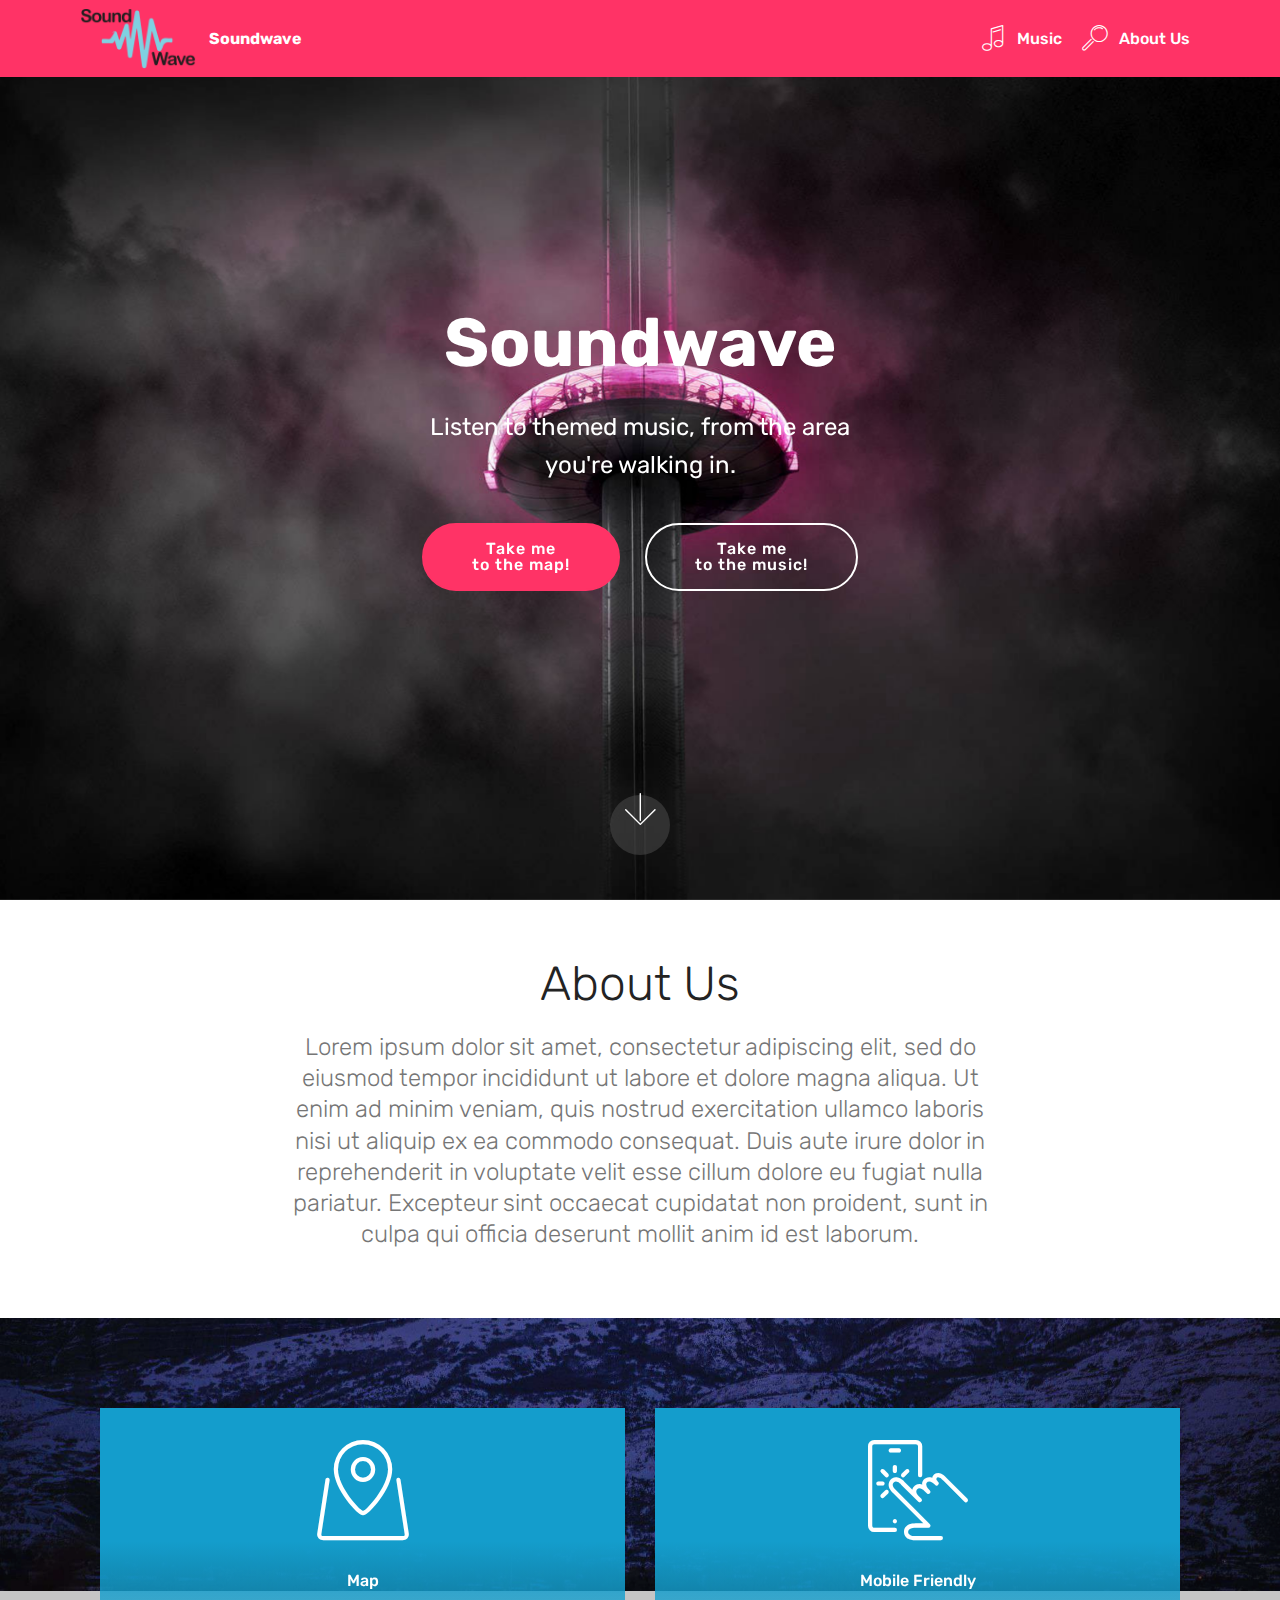
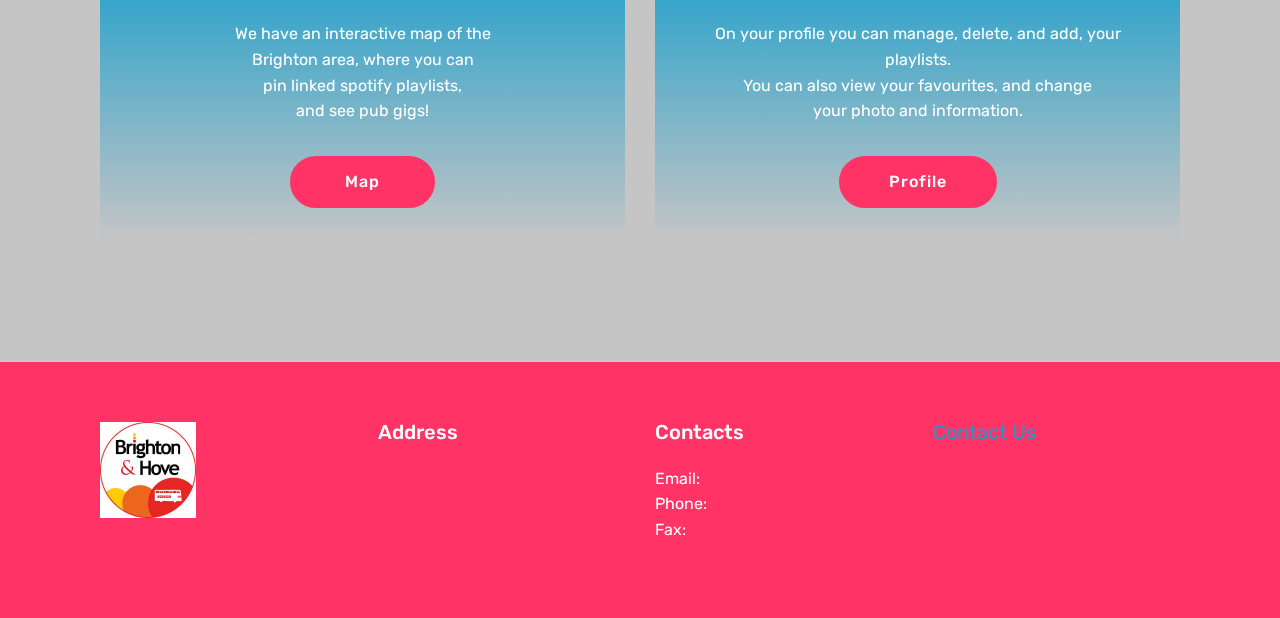
==== index.html @ 2fe1b3f7 "Add files via upload" ====
<!DOCTYPE html>
<html >
<head>
  <!-- Site made with Mobirise Website Builder v4.7.7, https://mobirise.com -->
  <meta charset="UTF-8">
  <meta http-equiv="X-UA-Compatible" content="IE=edge">
  <meta name="generator" content="Mobirise v4.7.7, mobirise.com">
  <meta name="viewport" content="width=device-width, initial-scale=1, minimum-scale=1">
  <link rel="shortcut icon" href="assets/images/soundwave-122x64.png" type="image/x-icon">
  <meta name="description" content="">
  <title>Home</title>
  <link rel="stylesheet" href="assets/web/assets/mobirise-icons/mobirise-icons.css">
  <link rel="stylesheet" href="assets/tether/tether.min.css">
  <link rel="stylesheet" href="assets/bootstrap/css/bootstrap.min.css">
  <link rel="stylesheet" href="assets/bootstrap/css/bootstrap-grid.min.css">
  <link rel="stylesheet" href="assets/bootstrap/css/bootstrap-reboot.min.css">
  <link rel="stylesheet" href="assets/socicon/css/styles.css">
  <link rel="stylesheet" href="assets/dropdown/css/style.css">
  <link rel="stylesheet" href="assets/theme/css/style.css">
  <link rel="stylesheet" href="assets/mobirise/css/mbr-additional.css" type="text/css">
  
  
  
</head>
<body>
  <section class="menu cid-qTkzRZLJNu" once="menu" id="menu1-0">

    

    <nav class="navbar navbar-expand beta-menu navbar-dropdown align-items-center navbar-fixed-top navbar-toggleable-sm">
        <button class="navbar-toggler navbar-toggler-right" type="button" data-toggle="collapse" data-target="#navbarSupportedContent" aria-controls="navbarSupportedContent" aria-expanded="false" aria-label="Toggle navigation">
            <div class="hamburger">
                <span></span>
                <span></span>
                <span></span>
                <span></span>
            </div>
        </button>
        <div class="menu-logo">
            <div class="navbar-brand">
                <span class="navbar-logo">
                    <a href="https://mobirise.com">
                         <img src="assets/images/soundwave-122x64.png" alt="Mobirise" title="" style="height: 3.8rem;">
                    </a>
                </span>
                <span class="navbar-caption-wrap"><a class="navbar-caption text-white display-4" href="index.html">
                        Soundwave<br></a></span>
            </div>
        </div>
        <div class="collapse navbar-collapse" id="navbarSupportedContent">
            <ul class="navbar-nav nav-dropdown nav-right" data-app-modern-menu="true"><li class="nav-item">
                    <a class="nav-link link text-white display-4" href="page2.html"><span class="mbri-music mbr-iconfont mbr-iconfont-btn"></span>
                        Music</a>
                </li>
                <li class="nav-item">
                    <a class="nav-link link text-white display-4" href="index.html#content4-4">
                        <span class="mbri-search mbr-iconfont mbr-iconfont-btn"></span>
                        About Us
                    </a>
                </li></ul>
            
        </div>
    </nav>
</section>

<section class="engine"><a href="https://mobirise.me/a">Mobirise review</a></section><section class="cid-qTkA127IK8 mbr-fullscreen mbr-parallax-background" id="header2-1">

    

    

    <div class="container align-center">
        <div class="row justify-content-md-center">
            <div class="mbr-white col-md-10">
                <h1 class="mbr-section-title mbr-bold pb-3 mbr-fonts-style display-1">
                    Soundwave</h1>
                
                <p class="mbr-text pb-3 mbr-fonts-style display-5">Listen to themed music, from the area<br>you're walking in.</p>
                <div class="mbr-section-btn"><a class="btn btn-md btn-secondary display-4" href="page5.html">Take me<br>to the map!<br></a>
                    <a class="btn btn-md btn-white-outline display-4" href="page2.html">Take me<br>to the music!<br></a></div>
            </div>
        </div>
    </div>
    <div class="mbr-arrow hidden-sm-down" aria-hidden="true">
        <a href="#next">
            <i class="mbri-down mbr-iconfont"></i>
        </a>
    </div>
</section>

<section class="mbr-section content4 cid-qVHD1X11Wt" id="content4-4">

    

    <div class="container">
        <div class="media-container-row">
            <div class="title col-12 col-md-8">
                <h2 class="align-center pb-3 mbr-fonts-style display-2">
                    About Us</h2>
                <h3 class="mbr-section-subtitle align-center mbr-light mbr-fonts-style display-5">Lorem ipsum dolor sit amet, consectetur adipiscing elit, sed do eiusmod tempor incididunt ut labore et dolore magna aliqua. Ut enim ad minim veniam, quis nostrud exercitation ullamco laboris nisi ut aliquip ex ea commodo consequat. Duis aute irure dolor in reprehenderit in voluptate velit esse cillum dolore eu fugiat nulla pariatur. Excepteur sint occaecat cupidatat non proident, sunt in culpa qui officia deserunt mollit anim id est laborum.</h3>
                
            </div>
        </div>
    </div>
</section>

<section class="features8 cid-qVHCYCs6HM mbr-parallax-background" id="features8-3">

    

    <div class="mbr-overlay" style="opacity: 0.2; background-color: rgb(35, 35, 35);">
    </div>

    <div class="container">
        <div class="media-container-row">

            <div class="card  col-12 col-md-6">
                <div class="card-img">
                    <span class="mbr-iconfont mbri-map-pin"></span>
                </div>
                <div class="card-box align-center">
                    <h4 class="card-title mbr-fonts-style display-7">
                        Map</h4>
                    <p class="mbr-text mbr-fonts-style display-7">We have an interactive map of the
<br>Brighton area, where you can
<br>pin linked spotify playlists,
<br>and see pub gigs!</p>
                    <div class="mbr-section-btn text-center"><a href="page5.html" class="btn btn-secondary display-4">&nbsp;Map&nbsp;</a></div>
                </div>
            </div>

            <div class="card  col-12 col-md-6">
                <div class="card-img">
                    <span class="mbri-touch mbr-iconfont"></span>
                </div>
                <div class="card-box align-center">
                    <h4 class="card-title mbr-fonts-style display-7">
                        Mobile Friendly
                    </h4>
                    <p class="mbr-text mbr-fonts-style display-7">On your profile you can manage, delete, and add, your playlists. 
<br>You can also view your favourites, and change<br>your photo and information.</p>
                    <div class="mbr-section-btn text-center"><a href="page1.html" class="btn btn-secondary display-4">
                            Profile</a></div>
                </div>
            </div>

            

            
        </div>
    </div>
</section>

<section class="cid-qTkAaeaxX5" id="footer1-2">

    

    

    <div class="container">
        <div class="media-container-row content text-white">
            <div class="col-12 col-md-3">
                <div class="media-wrap">
                    <a href="https://mobirise.com/">
                        <img src="assets/images/brighton-hella-gay-192x192.jpg" alt="Mobirise" title="">
                    </a>
                </div>
            </div>
            <div class="col-12 col-md-3 mbr-fonts-style display-7">
                <h5 class="pb-3">
                    Address
                </h5>
                <p class="mbr-text"></p>
            </div>
            <div class="col-12 col-md-3 mbr-fonts-style display-7">
                <h5 class="pb-3">
                    Contacts
                </h5>
                <p class="mbr-text">
                    Email:&nbsp;<br>Phone:&nbsp;<br>Fax:&nbsp;</p>
            </div>
            <div class="col-12 col-md-3 mbr-fonts-style display-7">
                <h5 class="pb-3"><a href="page4.html">Contact Us</a></h5>
                <p class="mbr-text"></p>
            </div>
        </div>
        
    </div>
</section>


  <script src="assets/web/assets/jquery/jquery.min.js"></script>
  <script src="assets/popper/popper.min.js"></script>
  <script src="assets/tether/tether.min.js"></script>
  <script src="assets/bootstrap/js/bootstrap.min.js"></script>
  <script src="assets/dropdown/js/script.min.js"></script>
  <script src="assets/touchswipe/jquery.touch-swipe.min.js"></script>
  <script src="assets/parallax/jarallax.min.js"></script>
  <script src="assets/smoothscroll/smooth-scroll.js"></script>
  <script src="assets/theme/js/script.js"></script>
  
  
</body>
</html>
---- assets/web/assets/mobirise-icons/mobirise-icons.css ----
@font-face {
  font-family: 'MobiriseIcons';
  src:  url('mobirise-icons.eot?spat4u');
  src:  url('mobirise-icons.eot?spat4u#iefix') format('embedded-opentype'),
    url('mobirise-icons.ttf?spat4u') format('truetype'),
    url('mobirise-icons.woff?spat4u') format('woff'),
    url('mobirise-icons.svg?spat4u#MobiriseIcons') format('svg');
  font-weight: normal;
  font-style: normal;
}

[class^="mbri-"], [class*=" mbri-"] {
  /* use !important to prevent issues with browser extensions that change fonts */
  font-family: MobiriseIcons !important;
  speak: none;
  font-style: normal;
  font-weight: normal;
  font-variant: normal;
  text-transform: none;
  line-height: 1;

  /* Better Font Rendering =========== */
  -webkit-font-smoothing: antialiased;
  -moz-osx-font-smoothing: grayscale;
}

.mbri-add-submenu:before {
  content: "\e900";
}
.mbri-alert:before {
  content: "\e901";
}
.mbri-align-center:before {
  content: "\e902";
}
.mbri-align-justify:before {
  content: "\e903";
}
.mbri-align-left:before {
  content: "\e904";
}
.mbri-align-right:before {
  content: "\e905";
}
.mbri-android:before {
  content: "\e906";
}
.mbri-apple:before {
  content: "\e907";
}
.mbri-arrow-down:before {
  content: "\e908";
}
.mbri-arrow-next:before {
  content: "\e909";
}
.mbri-arrow-prev:before {
  content: "\e90a";
}
.mbri-arrow-up:before {
  content: "\e90b";
}
.mbri-bold:before {
  content: "\e90c";
}
.mbri-bookmark:before {
  content: "\e90d";
}
.mbri-bootstrap:before {
  content: "\e90e";
}
.mbri-briefcase:before {
  content: "\e90f";
}
.mbri-browse:before {
  content: "\e910";
}
.mbri-bulleted-list:before {
  content: "\e911";
}
.mbri-calendar:before {
  content: "\e912";
}
.mbri-camera:before {
  content: "\e913";
}
.mbri-cart-add:before {
  content: "\e914";
}
.mbri-cart-full:before {
  content: "\e915";
}
.mbri-cash:before {
  content: "\e916";
}
.mbri-change-style:before {
  content: "\e917";
}
.mbri-chat:before {
  content: "\e918";
}
.mbri-clock:before {
  content: "\e919";
}
.mbri-close:before {
  content: "\e91a";
}
.mbri-cloud:before {
  content: "\e91b";
}
.mbri-code:before {
  content: "\e91c";
}
.mbri-contact-form:before {
  content: "\e91d";
}
.mbri-credit-card:before {
  content: "\e91e";
}
.mbri-cursor-click:before {
  content: "\e91f";
}
.mbri-cust-feedback:before {
  content: "\e920";
}
.mbri-database:before {
  content: "\e921";
}
.mbri-delivery:before {
  content: "\e922";
}
.mbri-desktop:before {
  content: "\e923";
}
.mbri-devices:before {
  content: "\e924";
}
.mbri-down:before {
  content: "\e925";
}
.mbri-download:before {
  content: "\e989";
}
.mbri-drag-n-drop:before {
  content: "\e927";
}
.mbri-drag-n-drop2:before {
  content: "\e928";
}
.mbri-edit:before {
  content: "\e929";
}
.mbri-edit2:before {
  content: "\e92a";
}
.mbri-error:before {
  content: "\e92b";
}
.mbri-extension:before {
  content: "\e92c";
}
.mbri-features:before {
  content: "\e92d";
}
.mbri-file:before {
  content: "\e92e";
}
.mbri-flag:before {
  content: "\e92f";
}
.mbri-folder:before {
  content: "\e930";
}
.mbri-gift:before {
  content: "\e931";
}
.mbri-github:before {
  content: "\e932";
}
.mbri-globe:before {
  content: "\e933";
}
.mbri-globe-2:before {
  content: "\e934";
}
.mbri-growing-chart:before {
  content: "\e935";
}
.mbri-hearth:before {
  content: "\e936";
}
.mbri-help:before {
  content: "\e937";
}
.mbri-home:before {
  content: "\e938";
}
.mbri-hot-cup:before {
  content: "\e939";
}
.mbri-idea:before {
  content: "\e93a";
}
.mbri-image-gallery:before {
  content: "\e93b";
}
.mbri-image-slider:before {
  content: "\e93c";
}
.mbri-info:before {
  content: "\e93d";
}
.mbri-italic:before {
  content: "\e93e";
}
.mbri-key:before {
  content: "\e93f";
}
.mbri-laptop:before {
  content: "\e940";
}
.mbri-layers:before {
  content: "\e941";
}
.mbri-left-right:before {
  content: "\e942";
}
.mbri-left:before {
  content: "\e943";
}
.mbri-letter:before {
  content: "\e944";
}
.mbri-like:before {
  content: "\e945";
}
.mbri-link:before {
  content: "\e946";
}
.mbri-lock:before {
  content: "\e947";
}
.mbri-login:before {
  content: "\e948";
}
.mbri-logout:before {
  content: "\e949";
}
.mbri-magic-stick:before {
  content: "\e94a";
}
.mbri-map-pin:before {
  content: "\e94b";
}
.mbri-menu:before {
  content: "\e94c";
}
.mbri-mobile:before {
  content: "\e94d";
}
.mbri-mobile2:before {
  content: "\e94e";
}
.mbri-mobirise:before {
  content: "\e94f";
}
.mbri-more-horizontal:before {
  content: "\e950";
}
.mbri-more-vertical:before {
  content: "\e951";
}
.mbri-music:before {
  content: "\e952";
}
.mbri-new-file:before {
  content: "\e953";
}
.mbri-numbered-list:before {
  content: "\e954";
}
.mbri-opened-folder:before {
  content: "\e955";
}
.mbri-pages:before {
  content: "\e956";
}
.mbri-paper-plane:before {
  content: "\e957";
}
.mbri-paperclip:before {
  content: "\e958";
}
.mbri-photo:before {
  content: "\e959";
}
.mbri-photos:before {
  content: "\e95a";
}
.mbri-pin:before {
  content: "\e95b";
}
.mbri-play:before {
  content: "\e95c";
}
.mbri-plus:before {
  content: "\e95d";
}
.mbri-preview:before {
  content: "\e95e";
}
.mbri-print:before {
  content: "\e95f";
}
.mbri-protect:before {
  content: "\e960";
}
.mbri-question:before {
  content: "\e961";
}
.mbri-quote-left:before {
  content: "\e962";
}
.mbri-quote-right:before {
  content: "\e963";
}
.mbri-refresh:before {
  content: "\e964";
}
.mbri-responsive:before {
  content: "\e965";
}
.mbri-right:before {
  content: "\e966";
}
.mbri-rocket:before {
  content: "\e967";
}
.mbri-sad-face:before {
  content: "\e968";
}
.mbri-sale:before {
  content: "\e969";
}
.mbri-save:before {
  content: "\e96a";
}
.mbri-search:before {
  content: "\e96b";
}
.mbri-setting:before {
  content: "\e96c";
}
.mbri-setting2:before {
  content: "\e96d";
}
.mbri-setting3:before {
  content: "\e96e";
}
.mbri-share:before {
  content: "\e96f";
}
.mbri-shopping-bag:before {
  content: "\e970";
}
.mbri-shopping-basket:before {
  content: "\e971";
}
.mbri-shopping-cart:before {
  content: "\e972";
}
.mbri-sites:before {
  content: "\e973";
}
.mbri-smile-face:before {
  content: "\e974";
}
.mbri-speed:before {
  content: "\e975";
}
.mbri-star:before {
  content: "\e976";
}
.mbri-success:before {
  content: "\e977";
}
.mbri-sun:before {
  content: "\e978";
}
.mbri-sun2:before {
  content: "\e979";
}
.mbri-tablet:before {
  content: "\e97a";
}
.mbri-tablet-vertical:before {
  content: "\e97b";
}
.mbri-target:before {
  content: "\e97c";
}
.mbri-timer:before {
  content: "\e97d";
}
.mbri-to-ftp:before {
  content: "\e97e";
}
.mbri-to-local-drive:before {
  content: "\e97f";
}
.mbri-touch-swipe:before {
  content: "\e980";
}
.mbri-touch:before {
  content: "\e981";
}
.mbri-trash:before {
  content: "\e982";
}
.mbri-underline:before {
  content: "\e983";
}
.mbri-unlink:before {
  content: "\e984";
}
.mbri-unlock:before {
  content: "\e985";
}
.mbri-up-down:before {
  content: "\e986";
}
.mbri-up:before {
  content: "\e987";
}
.mbri-update:before {
  content: "\e988";
}
.mbri-upload:before {
 content: "\e926"; 
}
.mbri-user:before {
  content: "\e98a";
}
.mbri-user2:before {
  content: "\e98b";
}
.mbri-users:before {
  content: "\e98c";
}
.mbri-video:before {
  content: "\e98d";
}
.mbri-video-play:before {
  content: "\e98e";
}
.mbri-watch:before {
  content: "\e98f";
}
.mbri-website-theme:before {
  content: "\e990";
}
.mbri-wifi:before {
  content: "\e991";
}
.mbri-windows:before {
  content: "\e992";
}
.mbri-zoom-out:before {
  content: "\e993";
}
.mbri-redo:before {
  content: "\e994";
}
.mbri-undo:before {
  content: "\e995";
}
---- assets/socicon/css/styles.css ----
@charset "UTF-8";

@font-face {
  font-family: "socicon";
  src:url("../fonts/socicon.eot");
  src:url("../fonts/socicon.eot?#iefix") format("embedded-opentype"),
    url("../fonts/socicon.woff") format("woff"),
    url("../fonts/socicon.ttf") format("truetype"),
    url("../fonts/socicon.svg#socicon") format("svg");
  font-weight: normal;
  font-style: normal;

}

[data-icon]:before {
  font-family: "socicon" !important;
  content: attr(data-icon);
  font-style: normal !important;
  font-weight: normal !important;
  font-variant: normal !important;
  text-transform: none !important;
  speak: none;
  line-height: 1;
  -webkit-font-smoothing: antialiased;
  -moz-osx-font-smoothing: grayscale;
}

[class^="socicon-"]:before,
[class*=" socicon-"]:before {
  font-family: "socicon" !important;
  font-style: normal !important;
  font-weight: normal !important;
  font-variant: normal !important;
  text-transform: none !important;
  speak: none;
  line-height: 1;
  -webkit-font-smoothing: antialiased;
  -moz-osx-font-smoothing: grayscale;
}

.socicon-modelmayhem:before {
  content: "\e000";
}
.socicon-mixcloud:before {
  content: "\e001";
}
.socicon-drupal:before {
  content: "\e002";
}
.socicon-swarm:before {
  content: "\e003";
}
.socicon-istock:before {
  content: "\e004";
}
.socicon-yammer:before {
  content: "\e005";
}
.socicon-ello:before {
  content: "\e006";
}
.socicon-stackoverflow:before {
  content: "\e007";
}
.socicon-persona:before {
  content: "\e008";
}
.socicon-triplej:before {
  content: "\e009";
}
.socicon-houzz:before {
  content: "\e00a";
}
.socicon-rss:before {
  content: "\e00b";
}
.socicon-paypal:before {
  content: "\e00c";
}
.socicon-odnoklassniki:before {
  content: "\e00d";
}
.socicon-airbnb:before {
  content: "\e00e";
}
.socicon-periscope:before {
  content: "\e00f";
}
.socicon-outlook:before {
  content: "\e010";
}
.socicon-coderwall:before {
  content: "\e011";
}
.socicon-tripadvisor:before {
  content: "\e012";
}
.socicon-appnet:before {
  content: "\e013";
}
.socicon-goodreads:before {
  content: "\e014";
}
.socicon-tripit:before {
  content: "\e015";
}
.socicon-lanyrd:before {
  content: "\e016";
}
.socicon-slideshare:before {
  content: "\e017";
}
.socicon-buffer:before {
  content: "\e018";
}
.socicon-disqus:before {
  content: "\e019";
}
.socicon-vkontakte:before {
  content: "\e01a";
}
.socicon-whatsapp:before {
  content: "\e01b";
}
.socicon-patreon:before {
  content: "\e01c";
}
.socicon-storehouse:before {
  content: "\e01d";
}
.socicon-pocket:before {
  content: "\e01e";
}
.socicon-mail:before {
  content: "\e01f";
}
.socicon-blogger:before {
  content: "\e020";
}
.socicon-technorati:before {
  content: "\e021";
}
.socicon-reddit:before {
  content: "\e022";
}
.socicon-dribbble:before {
  content: "\e023";
}
.socicon-stumbleupon:before {
  content: "\e024";
}
.socicon-digg:before {
  content: "\e025";
}
.socicon-envato:before {
  content: "\e026";
}
.socicon-behance:before {
  content: "\e027";
}
.socicon-delicious:before {
  content: "\e028";
}
.socicon-deviantart:before {
  content: "\e029";
}
.socicon-forrst:before {
  content: "\e02a";
}
.socicon-play:before {
  content: "\e02b";
}
.socicon-zerply:before {
  content: "\e02c";
}
.socicon-wikipedia:before {
  content: "\e02d";
}
.socicon-apple:before {
  content: "\e02e";
}
.socicon-flattr:before {
  content: "\e02f";
}
.socicon-github:before {
  content: "\e030";
}
.socicon-renren:before {
  content: "\e031";
}
.socicon-friendfeed:before {
  content: "\e032";
}
.socicon-newsvine:before {
  content: "\e033";
}
.socicon-identica:before {
  content: "\e034";
}
.socicon-bebo:before {
  content: "\e035";
}
.socicon-zynga:before {
  content: "\e036";
}
.socicon-steam:before {
  content: "\e037";
}
.socicon-xbox:before {
  content: "\e038";
}
.socicon-windows:before {
  content: "\e039";
}
.socicon-qq:before {
  content: "\e03a";
}
.socicon-douban:before {
  content: "\e03b";
}
.socicon-meetup:before {
  content: "\e03c";
}
.socicon-playstation:before {
  content: "\e03d";
}
.socicon-android:before {
  content: "\e03e";
}
.socicon-snapchat:before {
  content: "\e03f";
}
.socicon-twitter:before {
  content: "\e040";
}
.socicon-facebook:before {
  content: "\e041";
}
.socicon-googleplus:before {
  content: "\e042";
}
.socicon-pinterest:before {
  content: "\e043";
}
.socicon-foursquare:before {
  content: "\e044";
}
.socicon-yahoo:before {
  content: "\e045";
}
.socicon-skype:before {
  content: "\e046";
}
.socicon-yelp:before {
  content: "\e047";
}
.socicon-feedburner:before {
  content: "\e048";
}
.socicon-linkedin:before {
  content: "\e049";
}
.socicon-viadeo:before {
  content: "\e04a";
}
.socicon-xing:before {
  content: "\e04b";
}
.socicon-myspace:before {
  content: "\e04c";
}
.socicon-soundcloud:before {
  content: "\e04d";
}
.socicon-spotify:before {
  content: "\e04e";
}
.socicon-grooveshark:before {
  content: "\e04f";
}
.socicon-lastfm:before {
  content: "\e050";
}
.socicon-youtube:before {
  content: "\e051";
}
.socicon-vimeo:before {
  content: "\e052";
}
.socicon-dailymotion:before {
  content: "\e053";
}
.socicon-vine:before {
  content: "\e054";
}
.socicon-flickr:before {
  content: "\e055";
}
.socicon-500px:before {
  content: "\e056";
}
.socicon-wordpress:before {
  content: "\e058";
}
.socicon-tumblr:before {
  content: "\e059";
}
.socicon-twitch:before {
  content: "\e05a";
}
.socicon-8tracks:before {
  content: "\e05b";
}
.socicon-amazon:before {
  content: "\e05c";
}
.socicon-icq:before {
  content: "\e05d";
}
.socicon-smugmug:before {
  content: "\e05e";
}
.socicon-ravelry:before {
  content: "\e05f";
}
.socicon-weibo:before {
  content: "\e060";
}
.socicon-baidu:before {
  content: "\e061";
}
.socicon-angellist:before {
  content: "\e062";
}
.socicon-ebay:before {
  content: "\e063";
}
.socicon-imdb:before {
  content: "\e064";
}
.socicon-stayfriends:before {
  content: "\e065";
}
.socicon-residentadvisor:before {
  content: "\e066";
}
.socicon-google:before {
  content: "\e067";
}
.socicon-yandex:before {
  content: "\e068";
}
.socicon-sharethis:before {
  content: "\e069";
}
.socicon-bandcamp:before {
  content: "\e06a";
}
.socicon-itunes:before {
  content: "\e06b";
}
.socicon-deezer:before {
  content: "\e06c";
}
.socicon-telegram:before {
  content: "\e06e";
}
.socicon-openid:before {
  content: "\e06f";
}
.socicon-amplement:before {
  content: "\e070";
}
.socicon-viber:before {
  content: "\e071";
}
.socicon-zomato:before {
  content: "\e072";
}
.socicon-draugiem:before {
  content: "\e074";
}
.socicon-endomodo:before {
  content: "\e075";
}
.socicon-filmweb:before {
  content: "\e076";
}
.socicon-stackexchange:before {
  content: "\e077";
}
.socicon-wykop:before {
  content: "\e078";
}
.socicon-teamspeak:before {
  content: "\e079";
}
.socicon-teamviewer:before {
  content: "\e07a";
}
.socicon-ventrilo:before {
  content: "\e07b";
}
.socicon-younow:before {
  content: "\e07c";
}
.socicon-raidcall:before {
  content: "\e07d";
}
.socicon-mumble:before {
  content: "\e07e";
}
.socicon-medium:before {
  content: "\e06d";
}
.socicon-bebee:before {
  content: "\e07f";
}
.socicon-hitbox:before {
  content: "\e080";
}
.socicon-reverbnation:before {
  content: "\e081";
}
.socicon-formulr:before {
  content: "\e082";
}
.socicon-instagram:before {
  content: "\e057";
}
.socicon-battlenet:before {
  content: "\e083";
}
.socicon-chrome:before {
  content: "\e084";
}
.socicon-discord:before {
  content: "\e086";
}
.socicon-issuu:before {
  content: "\e087";
}
.socicon-macos:before {
  content: "\e088";
}
.socicon-firefox:before {
  content: "\e089";
}
.socicon-opera:before {
  content: "\e08d";
}
.socicon-keybase:before {
  content: "\e090";
}
.socicon-alliance:before {
  content: "\e091";
}
.socicon-livejournal:before {
  content: "\e092";
}
.socicon-googlephotos:before {
  content: "\e093";
}
.socicon-horde:before {
  content: "\e094";
}
.socicon-etsy:before {
  content: "\e095";
}
.socicon-zapier:before {
  content: "\e096";
}
.socicon-google-scholar:before {
  content: "\e097";
}
.socicon-researchgate:before {
  content: "\e098";
}
.socicon-wechat:before {
  content: "\e099";
}
.socicon-strava:before {
  content: "\e09a";
}
.socicon-line:before {
  content: "\e09b";
}
.socicon-lyft:before {
  content: "\e09c";
}
.socicon-uber:before {
  content: "\e09d";
}
.socicon-songkick:before {
  content: "\e09e";
}
.socicon-viewbug:before {
  content: "\e09f";
}
.socicon-googlegroups:before {
  content: "\e0a0";
}
.socicon-quora:before {
  content: "\e073";
}
.socicon-diablo:before {
  content: "\e085";
}
.socicon-blizzard:before {
  content: "\e0a1";
}
.socicon-hearthstone:before {
  content: "\e08b";
}
.socicon-heroes:before {
  content: "\e08a";
}
.socicon-overwatch:before {
  content: "\e08c";
}
.socicon-warcraft:before {
  content: "\e08e";
}
.socicon-starcraft:before {
  content: "\e08f";
}
.socicon-beam:before {
  content: "\e0a2";
}
.socicon-curse:before {
  content: "\e0a3";
}
.socicon-player:before {
  content: "\e0a4";
}
.socicon-streamjar:before {
  content: "\e0a5";
}
.socicon-nintendo:before {
  content: "\e0a6";
}
.socicon-hellocoton:before {
  content: "\e0a7";
}
---- assets/dropdown/css/style.css ----
.navbar-dropdown {
  left: 0;
  padding: 0;
  position: absolute;
  right: 0;
  top: 0;
  transition: all 0.45s ease;
  z-index: 1030;
  background: #282828; }
  .navbar-dropdown .navbar-logo {
    margin-right: 0.8rem;
    transition: margin 0.3s ease-in-out;
    vertical-align: middle; }
    .navbar-dropdown .navbar-logo img {
      height: 3.125rem;
      transition: all 0.3s ease-in-out; }
    .navbar-dropdown .navbar-logo.mbr-iconfont {
      font-size: 3.125rem;
      line-height: 3.125rem; }
  .navbar-dropdown .navbar-caption {
    font-weight: 700;
    white-space: normal;
    vertical-align: -4px;
    line-height: 3.125rem !important; }
    .navbar-dropdown .navbar-caption, .navbar-dropdown .navbar-caption:hover {
      color: inherit;
      text-decoration: none; }
  .navbar-dropdown .mbr-iconfont + .navbar-caption {
    vertical-align: -1px; }
  .navbar-dropdown.navbar-fixed-top {
    position: fixed; }
  .navbar-dropdown .navbar-brand span {
    vertical-align: -4px; }
  .navbar-dropdown.bg-color.transparent {
    background: none; }
  .navbar-dropdown.navbar-short .navbar-brand {
    padding: 0.625rem 0; }
    .navbar-dropdown.navbar-short .navbar-brand span {
      vertical-align: -1px; }
  .navbar-dropdown.navbar-short .navbar-caption {
    line-height: 2.375rem !important;
    vertical-align: -2px; }
  .navbar-dropdown.navbar-short .navbar-logo {
    margin-right: 0.5rem; }
    .navbar-dropdown.navbar-short .navbar-logo img {
      height: 2.375rem; }
    .navbar-dropdown.navbar-short .navbar-logo.mbr-iconfont {
      font-size: 2.375rem;
      line-height: 2.375rem; }
  .navbar-dropdown.navbar-short .mbr-table-cell {
    height: 3.625rem; }
  .navbar-dropdown .navbar-close {
    left: 0.6875rem;
    position: fixed;
    top: 0.75rem;
    z-index: 1000; }
  .navbar-dropdown .hamburger-icon {
    content: "";
    display: inline-block;
    vertical-align: middle;
    width: 16px;
    -webkit-box-shadow: 0 -6px 0 1px #282828,0 0 0 1px #282828,0 6px 0 1px #282828;
    -moz-box-shadow: 0 -6px 0 1px #282828,0 0 0 1px #282828,0 6px 0 1px #282828;
    box-shadow: 0 -6px 0 1px #282828,0 0 0 1px #282828,0 6px 0 1px #282828; }

.dropdown-menu .dropdown-toggle[data-toggle="dropdown-submenu"]::after {
  border-bottom: 0.35em solid transparent;
  border-left: 0.35em solid;
  border-right: 0;
  border-top: 0.35em solid transparent;
  margin-left: 0.3rem; }

.dropdown-menu .dropdown-item:focus {
  outline: 0; }

.nav-dropdown {
  font-size: 0.75rem;
  font-weight: 500;
  height: auto !important; }
  .nav-dropdown .nav-btn {
    padding-left: 1rem; }
  .nav-dropdown .link {
    margin: .667em 1.667em;
    font-weight: 500;
    padding: 0;
    transition: color .2s ease-in-out; }
    .nav-dropdown .link.dropdown-toggle {
      margin-right: 2.583em; }
      .nav-dropdown .link.dropdown-toggle::after {
        margin-left: .25rem;
        border-top: 0.35em solid;
        border-right: 0.35em solid transparent;
        border-left: 0.35em solid transparent;
        border-bottom: 0; }
      .nav-dropdown .link.dropdown-toggle[aria-expanded="true"] {
        margin: 0;
        padding: 0.667em 3.263em  0.667em 1.667em; }
  .nav-dropdown .link::after,
  .nav-dropdown .dropdown-item::after {
    color: inherit; }
  .nav-dropdown .btn {
    font-size: 0.75rem;
    font-weight: 700;
    letter-spacing: 0;
    margin-bottom: 0;
    padding-left: 1.25rem;
    padding-right: 1.25rem; }
  .nav-dropdown .dropdown-menu {
    border-radius: 0;
    border: 0;
    left: 0;
    margin: 0;
    padding-bottom: 1.25rem;
    padding-top: 1.25rem;
    position: relative; }
  .nav-dropdown .dropdown-submenu {
    margin-left: 0.125rem;
    top: 0; }
  .nav-dropdown .dropdown-item {
    font-weight: 500;
    line-height: 2;
    padding: 0.3846em 4.615em 0.3846em 1.5385em;
    position: relative;
    transition: color .2s ease-in-out, background-color .2s ease-in-out; }
    .nav-dropdown .dropdown-item::after {
      margin-top: -0.3077em;
      position: absolute;
      right: 1.1538em;
      top: 50%; }
    .nav-dropdown .dropdown-item:focus, .nav-dropdown .dropdown-item:hover {
      background: none; }

@media (max-width: 767px) {
  .nav-dropdown.navbar-toggleable-sm {
    bottom: 0;
    display: none;
    left: 0;
    overflow-x: hidden;
    position: fixed;
    top: 0;
    transform: translateX(-100%);
    -ms-transform: translateX(-100%);
    -webkit-transform: translateX(-100%);
    width: 18.75rem;
    z-index: 999; } }
.nav-dropdown.navbar-toggleable-xl {
  bottom: 0;
  display: none;
  left: 0;
  overflow-x: hidden;
  position: fixed;
  top: 0;
  transform: translateX(-100%);
  -ms-transform: translateX(-100%);
  -webkit-transform: translateX(-100%);
  width: 18.75rem;
  z-index: 999; }

.nav-dropdown-sm {
  display: block !important;
  overflow-x: hidden;
  overflow: auto;
  padding-top: 3.875rem; }
  .nav-dropdown-sm::after {
    content: "";
    display: block;
    height: 3rem;
    width: 100%; }
  .nav-dropdown-sm.collapse.in ~ .navbar-close {
    display: block !important; }
  .nav-dropdown-sm.collapsing, .nav-dropdown-sm.collapse.in {
    transform: translateX(0);
    -ms-transform: translateX(0);
    -webkit-transform: translateX(0);
    transition: all 0.25s ease-out;
    -webkit-transition: all 0.25s ease-out;
    background: #282828; }
  .nav-dropdown-sm.collapsing[aria-expanded="false"] {
    transform: translateX(-100%);
    -ms-transform: translateX(-100%);
    -webkit-transform: translateX(-100%); }
  .nav-dropdown-sm .nav-item {
    display: block;
    margin-left: 0 !important;
    padding-left: 0; }
  .nav-dropdown-sm .link,
  .nav-dropdown-sm .dropdown-item {
    border-top: 1px dotted rgba(255, 255, 255, 0.1);
    font-size: 0.8125rem;
    line-height: 1.6;
    margin: 0 !important;
    padding: 0.875rem 2.4rem 0.875rem 1.5625rem !important;
    position: relative;
    white-space: normal; }
    .nav-dropdown-sm .link:focus, .nav-dropdown-sm .link:hover,
    .nav-dropdown-sm .dropdown-item:focus,
    .nav-dropdown-sm .dropdown-item:hover {
      background: rgba(0, 0, 0, 0.2) !important;
      color: #c0a375; }
  .nav-dropdown-sm .nav-btn {
    position: relative;
    padding: 1.5625rem 1.5625rem 0 1.5625rem; }
    .nav-dropdown-sm .nav-btn::before {
      border-top: 1px dotted rgba(255, 255, 255, 0.1);
      content: "";
      left: 0;
      position: absolute;
      top: 0;
      width: 100%; }
    .nav-dropdown-sm .nav-btn + .nav-btn {
      padding-top: 0.625rem; }
      .nav-dropdown-sm .nav-btn + .nav-btn::before {
        display: none; }
  .nav-dropdown-sm .btn {
    padding: 0.625rem 0; }
  .nav-dropdown-sm .dropdown-toggle[data-toggle="dropdown-submenu"]::after {
    margin-left: .25rem;
    border-top: 0.35em solid;
    border-right: 0.35em solid transparent;
    border-left: 0.35em solid transparent;
    border-bottom: 0; }
  .nav-dropdown-sm .dropdown-toggle[data-toggle="dropdown-submenu"][aria-expanded="true"]::after {
    border-top: 0;
    border-right: 0.35em solid transparent;
    border-left: 0.35em solid transparent;
    border-bottom: 0.35em solid; }
  .nav-dropdown-sm .dropdown-menu {
    margin: 0;
    padding: 0;
    position: relative;
    top: 0;
    left: 0;
    width: 100%;
    border: 0;
    float: none;
    border-radius: 0;
    background: none; }
  .nav-dropdown-sm .dropdown-submenu {
    left: 100%;
    margin-left: 0.125rem;
    margin-top: -1.25rem;
    top: 0; }

.navbar-toggleable-sm .nav-dropdown .dropdown-menu {
  position: absolute; }

.navbar-toggleable-sm .nav-dropdown .dropdown-submenu {
  left: 100%;
  margin-left: 0.125rem;
  margin-top: -1.25rem;
  top: 0; }

.navbar-toggleable-sm.opened .nav-dropdown .dropdown-menu {
  position: relative; }

.navbar-toggleable-sm.opened .nav-dropdown .dropdown-submenu {
  left: 0;
  margin-left: 00rem;
  margin-top: 0rem;
  top: 0; }

.is-builder .nav-dropdown.collapsing {
  transition: none !important; }

/*# sourceMappingURL=style.css.map */
---- assets/theme/css/style.css ----
/*!
 * Mobirise v4 theme (https://mobirise.com/)
 * Copyright 2017 Mobirise
 */
section {
  background-color: #eeeeee; }

section,
.container,
.container-fluid {
  position: relative;
  word-wrap: break-word; }

a.mbr-iconfont:hover {
  text-decoration: none; }

.article .lead p, .article .lead ul, .article .lead ol, .article .lead pre, .article .lead blockquote {
  margin-bottom: 0; }

a {
  font-style: normal;
  font-weight: 400;
  cursor: pointer; }
  a, a:hover {
    text-decoration: none; }

figure {
  margin-bottom: 0; }

body {
  color: #232323; }

h1, h2, h3, h4, h5, h6,
.h1, .h2, .h3, .h4, .h5, .h6,
.display-1, .display-2, .display-3, .display-4 {
  line-height: 1;
  word-break: break-word;
  word-wrap: break-word; }

b, strong {
  font-weight: bold; }

blockquote {
  padding: 10px 0 10px 20px;
  position: relative;
  border-left: 2px solid;
  border-color: #ff3366; }

input:-webkit-autofill, input:-webkit-autofill:hover, input:-webkit-autofill:focus, input:-webkit-autofill:active {
  transition-delay: 9999s;
  transition-property: background-color, color; }

textarea[type="hidden"] {
  display: none; }

body {
  position: relative; }

section {
  background-position: 50% 50%;
  background-repeat: no-repeat;
  background-size: cover; }
  section .mbr-background-video,
  section .mbr-background-video-preview {
    position: absolute;
    bottom: 0;
    left: 0;
    right: 0;
    top: 0; }

.hidden {
  visibility: hidden; }

.mbr-z-index20 {
  z-index: 20; }

/*! Base colors */
.mbr-white {
  color: #ffffff; }

.mbr-black {
  color: #000000; }

.mbr-bg-white {
  background-color: #ffffff; }

.mbr-bg-black {
  background-color: #000000; }

/*! Text-aligns */
.align-left {
  text-align: left; }

.align-center {
  text-align: center; }

.align-right {
  text-align: right; }

@media (max-width: 767px) {
  .align-left, .align-center, .align-right, .mbr-section-btn, .mbr-section-title {
    text-align: center; } }
/*! Font-weight  */
.mbr-light {
  font-weight: 300; }

.mbr-regular {
  font-weight: 400; }

.mbr-semibold {
  font-weight: 500; }

.mbr-bold {
  font-weight: 700; }

/*! Media  */
.media-size-item {
  -webkit-flex: 1 1 auto;
  -moz-flex: 1 1 auto;
  -ms-flex: 1 1 auto;
  -o-flex: 1 1 auto;
  flex: 1 1 auto; }

.media-content {
  -webkit-flex-basis: 100%;
  flex-basis: 100%; }

.media-container-row {
  display: -ms-flexbox;
  display: -webkit-flex;
  display: flex;
  -webkit-flex-direction: row;
  -ms-flex-direction: row;
  flex-direction: row;
  -webkit-flex-wrap: wrap;
  -ms-flex-wrap: wrap;
  flex-wrap: wrap;
  -webkit-justify-content: center;
  -ms-flex-pack: center;
  justify-content: center;
  -webkit-align-content: center;
  -ms-flex-line-pack: center;
  align-content: center;
  -webkit-align-items: start;
  -ms-flex-align: start;
  align-items: start; }
  .media-container-row .media-size-item {
    width: 400px; }

.media-container-column {
  display: -ms-flexbox;
  display: -webkit-flex;
  display: flex;
  -webkit-flex-direction: column;
  -ms-flex-direction: column;
  flex-direction: column;
  -webkit-flex-wrap: wrap;
  -ms-flex-wrap: wrap;
  flex-wrap: wrap;
  -webkit-justify-content: center;
  -ms-flex-pack: center;
  justify-content: center;
  -webkit-align-content: center;
  -ms-flex-line-pack: center;
  align-content: center;
  -webkit-align-items: stretch;
  -ms-flex-align: stretch;
  align-items: stretch; }
  .media-container-column > * {
    width: 100%; }

@media (min-width: 992px) {
  .media-container-row {
    -webkit-flex-wrap: nowrap;
    -ms-flex-wrap: nowrap;
    flex-wrap: nowrap; } }
figure {
  overflow: hidden; }

figure[mbr-media-size] {
  transition: width 0.1s; }

.mbr-figure img, .mbr-figure iframe {
  display: block;
  width: 100%; }

.card {
  background-color: transparent;
  border: none; }

.card-img {
  text-align: center;
  flex-shrink: 0; }

.media {
  max-width: 100%;
  margin: 0 auto; }

.mbr-figure {
  -ms-flex-item-align: center;
  -ms-grid-row-align: center;
  -webkit-align-self: center;
  align-self: center; }

.media-container > div {
  max-width: 100%; }

.mbr-figure img, .card-img img {
  width: 100%; }

@media (max-width: 991px) {
  .media-size-item {
    width: auto !important; }

  .media {
    width: auto; }

  .mbr-figure {
    width: 100% !important; } }
/*! Buttons */
.mbr-section-btn {
  margin-left: -.25rem;
  margin-right: -.25rem;
  font-size: 0; }

nav .mbr-section-btn {
  margin-left: 0rem;
  margin-right: 0rem; }

/*! Btn icon margin */
.btn .mbr-iconfont, .btn.btn-sm .mbr-iconfont {
  cursor: pointer;
  margin-right: 0.5rem; }

.btn.btn-md .mbr-iconfont, .btn.btn-md .mbr-iconfont {
  margin-right: 0.8rem; }

.mbr-regular {
  font-weight: 400; }

.mbr-semibold {
  font-weight: 500; }

.mbr-bold {
  font-weight: 700; }

[type="submit"] {
  -webkit-appearance: none; }

/*! Full-screen */
.mbr-fullscreen .mbr-overlay {
  min-height: 100vh; }

.mbr-fullscreen {
  display: flex;
  display: -webkit-flex;
  display: -moz-flex;
  display: -ms-flex;
  display: -o-flex;
  align-items: center;
  -webkit-align-items: center;
  min-height: 100vh;
  padding-top: 3rem;
  padding-bottom: 3rem; }

/*! Map */
.map {
  height: 25rem;
  position: relative; }
  .map iframe {
    width: 100%;
    height: 100%; }

/* Form */
.form-asterisk {
  font-family: initial;
  position: absolute;
  top: -2px;
  font-weight: normal; }

/*! Scroll to top arrow */
.mbr-arrow-up {
  bottom: 25px;
  right: 90px;
  position: fixed;
  text-align: right;
  z-index: 5000;
  color: #ffffff;
  font-size: 32px;
  transform: rotate(180deg);
  -webkit-transform: rotate(180deg); }

.mbr-arrow-up a {
  background: rgba(0, 0, 0, 0.2);
  border-radius: 3px;
  color: #fff;
  display: inline-block;
  height: 60px;
  width: 60px;
  outline-style: none !important;
  position: relative;
  text-decoration: none;
  transition: all .3s ease-in-out;
  cursor: pointer;
  text-align: center; }
  .mbr-arrow-up a:hover {
    background-color: rgba(0, 0, 0, 0.4); }
  .mbr-arrow-up a i {
    line-height: 60px; }

.mbr-arrow-up-icon {
  display: block;
  color: #fff; }

.mbr-arrow-up-icon::before {
  content: "\203a";
  display: inline-block;
  font-family: serif;
  font-size: 32px;
  line-height: 1;
  font-style: normal;
  position: relative;
  top: 6px;
  left: -4px;
  -webkit-transform: rotate(-90deg);
  transform: rotate(-90deg); }

/*! Arrow Down */
.mbr-arrow {
  position: absolute;
  bottom: 45px;
  left: 50%;
  width: 60px;
  height: 60px;
  cursor: pointer;
  background-color: rgba(80, 80, 80, 0.5);
  border-radius: 50%;
  -webkit-transform: translateX(-50%);
  transform: translateX(-50%); }
  .mbr-arrow > a {
    display: inline-block;
    text-decoration: none;
    outline-style: none;
    -webkit-animation: arrowdown 1.7s ease-in-out infinite;
    animation: arrowdown 1.7s ease-in-out infinite; }
    .mbr-arrow > a > i {
      position: absolute;
      top: -2px;
      left: 15px;
      font-size: 2rem; }

@keyframes arrowdown {
  0% {
    transform: translateY(0px);
    -webkit-transform: translateY(0px); }
  50% {
    transform: translateY(-5px);
    -webkit-transform: translateY(-5px); }
  100% {
    transform: translateY(0px);
    -webkit-transform: translateY(0px); } }
@-webkit-keyframes arrowdown {
  0% {
    transform: translateY(0px);
    -webkit-transform: translateY(0px); }
  50% {
    transform: translateY(-5px);
    -webkit-transform: translateY(-5px); }
  100% {
    transform: translateY(0px);
    -webkit-transform: translateY(0px); } }
@media (max-width: 500px) {
  .mbr-arrow-up {
    left: 50%;
    right: auto;
    transform: translateX(-50%) rotate(180deg);
    -webkit-transform: translateX(-50%) rotate(180deg); } }
/*Gradients animation*/
@keyframes gradient-animation {
  from {
    background-position: 0% 100%;
    animation-timing-function: ease-in-out; }
  to {
    background-position: 100% 0%;
    animation-timing-function: ease-in-out; } }
@-webkit-keyframes gradient-animation {
  from {
    background-position: 0% 100%;
    animation-timing-function: ease-in-out; }
  to {
    background-position: 100% 0%;
    animation-timing-function: ease-in-out; } }
.bg-gradient {
  background-size: 200% 200%;
  animation: gradient-animation 5s infinite alternate;
  -webkit-animation: gradient-animation 5s infinite alternate; }

.menu .navbar-brand {
  display: -webkit-flex; }
  .menu .navbar-brand span {
    display: flex;
    display: -webkit-flex; }
  .menu .navbar-brand .navbar-caption-wrap {
    display: -webkit-flex; }
  .menu .navbar-brand .navbar-logo img {
    display: -webkit-flex; }
@media (min-width: 768px) and (max-width: 991px) {
  .menu .navbar-toggleable-sm .navbar-nav {
    display: -webkit-box;
    display: -webkit-flex;
    display: -ms-flexbox; } }
@media (min-width: 992px) {
  .menu .navbar-nav.nav-dropdown {
    display: -webkit-flex; }
  .menu .navbar-toggleable-sm .navbar-collapse {
    display: -webkit-flex !important; } }

/*# sourceMappingURL=style.css.map */
.engine {
	position: absolute;
	text-indent: -2400px;
	text-align: center;
	padding: 0;
	top: 0;
	left: -2400px;
}
---- assets/mobirise/css/mbr-additional.css ----
@import url(https://fonts.googleapis.com/css?family=Rubik:300,300i,400,400i,500,500i,700,700i,900,900i);





body {
  font-style: normal;
  line-height: 1.5;
}
.mbr-section-title {
  font-style: normal;
  line-height: 1.2;
}
.mbr-section-subtitle {
  line-height: 1.3;
}
.mbr-text {
  font-style: normal;
  line-height: 1.6;
}
.display-1 {
  font-family: 'Rubik', sans-serif;
  font-size: 4.25rem;
}
.display-1 > .mbr-iconfont {
  font-size: 6.8rem;
}
.display-2 {
  font-family: 'Rubik', sans-serif;
  font-size: 3rem;
}
.display-2 > .mbr-iconfont {
  font-size: 4.8rem;
}
.display-4 {
  font-family: 'Rubik', sans-serif;
  font-size: 1rem;
}
.display-4 > .mbr-iconfont {
  font-size: 1.6rem;
}
.display-5 {
  font-family: 'Rubik', sans-serif;
  font-size: 1.5rem;
}
.display-5 > .mbr-iconfont {
  font-size: 2.4rem;
}
.display-7 {
  font-family: 'Rubik', sans-serif;
  font-size: 1rem;
}
.display-7 > .mbr-iconfont {
  font-size: 1.6rem;
}
/* ---- Fluid typography for mobile devices ---- */
/* 1.4 - font scale ratio ( bootstrap == 1.42857 ) */
/* 100vw - current viewport width */
/* (48 - 20)  48 == 48rem == 768px, 20 == 20rem == 320px(minimal supported viewport) */
/* 0.65 - min scale variable, may vary */
@media (max-width: 768px) {
  .display-1 {
    font-size: 3.4rem;
    font-size: calc( 2.1374999999999997rem + (4.25 - 2.1374999999999997) * ((100vw - 20rem) / (48 - 20)));
    line-height: calc( 1.4 * (2.1374999999999997rem + (4.25 - 2.1374999999999997) * ((100vw - 20rem) / (48 - 20))));
  }
  .display-2 {
    font-size: 2.4rem;
    font-size: calc( 1.7rem + (3 - 1.7) * ((100vw - 20rem) / (48 - 20)));
    line-height: calc( 1.4 * (1.7rem + (3 - 1.7) * ((100vw - 20rem) / (48 - 20))));
  }
  .display-4 {
    font-size: 0.8rem;
    font-size: calc( 1rem + (1 - 1) * ((100vw - 20rem) / (48 - 20)));
    line-height: calc( 1.4 * (1rem + (1 - 1) * ((100vw - 20rem) / (48 - 20))));
  }
  .display-5 {
    font-size: 1.2rem;
    font-size: calc( 1.175rem + (1.5 - 1.175) * ((100vw - 20rem) / (48 - 20)));
    line-height: calc( 1.4 * (1.175rem + (1.5 - 1.175) * ((100vw - 20rem) / (48 - 20))));
  }
}
/* Buttons */
.btn {
  font-weight: 500;
  border-width: 2px;
  font-style: normal;
  letter-spacing: 1px;
  margin: .4rem .8rem;
  white-space: normal;
  -webkit-transition: all 0.3s ease-in-out;
  -moz-transition: all 0.3s ease-in-out;
  transition: all 0.3s ease-in-out;
  padding: 1rem 3rem;
  border-radius: 3px;
  display: inline-flex;
  align-items: center;
  justify-content: center;
  word-break: break-word;
}
.btn-sm {
  font-weight: 500;
  letter-spacing: 1px;
  -webkit-transition: all 0.3s ease-in-out;
  -moz-transition: all 0.3s ease-in-out;
  transition: all 0.3s ease-in-out;
  padding: 0.6rem 1.5rem;
  border-radius: 3px;
}
.btn-md {
  font-weight: 500;
  letter-spacing: 1px;
  margin: .4rem .8rem !important;
  -webkit-transition: all 0.3s ease-in-out;
  -moz-transition: all 0.3s ease-in-out;
  transition: all 0.3s ease-in-out;
  padding: 1rem 3rem;
  border-radius: 3px;
}
.btn-lg {
  font-weight: 500;
  letter-spacing: 1px;
  margin: .4rem .8rem !important;
  -webkit-transition: all 0.3s ease-in-out;
  -moz-transition: all 0.3s ease-in-out;
  transition: all 0.3s ease-in-out;
  padding: 1.2rem 3.2rem;
  border-radius: 3px;
}
.bg-primary {
  background-color: #149dcc !important;
}
.bg-success {
  background-color: #f7ed4a !important;
}
.bg-info {
  background-color: #82786e !important;
}
.bg-warning {
  background-color: #879a9f !important;
}
.bg-danger {
  background-color: #b1a374 !important;
}
.btn-primary,
.btn-primary:active {
  background-color: #149dcc !important;
  border-color: #149dcc !important;
  color: #ffffff !important;
}
.btn-primary:hover,
.btn-primary:focus,
.btn-primary.focus,
.btn-primary.active {
  color: #ffffff !important;
  background-color: #0d6786 !important;
  border-color: #0d6786 !important;
}
.btn-primary.disabled,
.btn-primary:disabled {
  color: #ffffff !important;
  background-color: #0d6786 !important;
  border-color: #0d6786 !important;
}
.btn-secondary,
.btn-secondary:active {
  background-color: #ff3366 !important;
  border-color: #ff3366 !important;
  color: #ffffff !important;
}
.btn-secondary:hover,
.btn-secondary:focus,
.btn-secondary.focus,
.btn-secondary.active {
  color: #ffffff !important;
  background-color: #e50039 !important;
  border-color: #e50039 !important;
}
.btn-secondary.disabled,
.btn-secondary:disabled {
  color: #ffffff !important;
  background-color: #e50039 !important;
  border-color: #e50039 !important;
}
.btn-info,
.btn-info:active {
  background-color: #82786e !important;
  border-color: #82786e !important;
  color: #ffffff !important;
}
.btn-info:hover,
.btn-info:focus,
.btn-info.focus,
.btn-info.active {
  color: #ffffff !important;
  background-color: #59524b !important;
  border-color: #59524b !important;
}
.btn-info.disabled,
.btn-info:disabled {
  color: #ffffff !important;
  background-color: #59524b !important;
  border-color: #59524b !important;
}
.btn-success,
.btn-success:active {
  background-color: #f7ed4a !important;
  border-color: #f7ed4a !important;
  color: #3f3c03 !important;
}
.btn-success:hover,
.btn-success:focus,
.btn-success.focus,
.btn-success.active {
  color: #3f3c03 !important;
  background-color: #eadd0a !important;
  border-color: #eadd0a !important;
}
.btn-success.disabled,
.btn-success:disabled {
  color: #3f3c03 !important;
  background-color: #eadd0a !important;
  border-color: #eadd0a !important;
}
.btn-warning,
.btn-warning:active {
  background-color: #879a9f !important;
  border-color: #879a9f !important;
  color: #ffffff !important;
}
.btn-warning:hover,
.btn-warning:focus,
.btn-warning.focus,
.btn-warning.active {
  color: #ffffff !important;
  background-color: #617479 !important;
  border-color: #617479 !important;
}
.btn-warning.disabled,
.btn-warning:disabled {
  color: #ffffff !important;
  background-color: #617479 !important;
  border-color: #617479 !important;
}
.btn-danger,
.btn-danger:active {
  background-color: #b1a374 !important;
  border-color: #b1a374 !important;
  color: #ffffff !important;
}
.btn-danger:hover,
.btn-danger:focus,
.btn-danger.focus,
.btn-danger.active {
  color: #ffffff !important;
  background-color: #8b7d4e !important;
  border-color: #8b7d4e !important;
}
.btn-danger.disabled,
.btn-danger:disabled {
  color: #ffffff !important;
  background-color: #8b7d4e !important;
  border-color: #8b7d4e !important;
}
.btn-white {
  color: #333333 !important;
}
.btn-white,
.btn-white:active {
  background-color: #ffffff !important;
  border-color: #ffffff !important;
  color: #808080 !important;
}
.btn-white:hover,
.btn-white:focus,
.btn-white.focus,
.btn-white.active {
  color: #808080 !important;
  background-color: #d9d9d9 !important;
  border-color: #d9d9d9 !important;
}
.btn-white.disabled,
.btn-white:disabled {
  color: #808080 !important;
  background-color: #d9d9d9 !important;
  border-color: #d9d9d9 !important;
}
.btn-black,
.btn-black:active {
  background-color: #333333 !important;
  border-color: #333333 !important;
  color: #ffffff !important;
}
.btn-black:hover,
.btn-black:focus,
.btn-black.focus,
.btn-black.active {
  color: #ffffff !important;
  background-color: #0d0d0d !important;
  border-color: #0d0d0d !important;
}
.btn-black.disabled,
.btn-black:disabled {
  color: #ffffff !important;
  background-color: #0d0d0d !important;
  border-color: #0d0d0d !important;
}
.btn-primary-outline,
.btn-primary-outline:active {
  background: none;
  border-color: #0b566f;
  color: #0b566f;
}
.btn-primary-outline:hover,
.btn-primary-outline:focus,
.btn-primary-outline.focus,
.btn-primary-outline.active {
  color: #ffffff;
  background-color: #149dcc;
  border-color: #149dcc;
}
.btn-primary-outline.disabled,
.btn-primary-outline:disabled {
  color: #ffffff !important;
  background-color: #149dcc !important;
  border-color: #149dcc !important;
}
.btn-secondary-outline,
.btn-secondary-outline:active {
  background: none;
  border-color: #cc0033;
  color: #cc0033;
}
.btn-secondary-outline:hover,
.btn-secondary-outline:focus,
.btn-secondary-outline.focus,
.btn-secondary-outline.active {
  color: #ffffff;
  background-color: #ff3366;
  border-color: #ff3366;
}
.btn-secondary-outline.disabled,
.btn-secondary-outline:disabled {
  color: #ffffff !important;
  background-color: #ff3366 !important;
  border-color: #ff3366 !important;
}
.btn-info-outline,
.btn-info-outline:active {
  background: none;
  border-color: #4b453f;
  color: #4b453f;
}
.btn-info-outline:hover,
.btn-info-outline:focus,
.btn-info-outline.focus,
.btn-info-outline.active {
  color: #ffffff;
  background-color: #82786e;
  border-color: #82786e;
}
.btn-info-outline.disabled,
.btn-info-outline:disabled {
  color: #ffffff !important;
  background-color: #82786e !important;
  border-color: #82786e !important;
}
.btn-success-outline,
.btn-success-outline:active {
  background: none;
  border-color: #d2c609;
  color: #d2c609;
}
.btn-success-outline:hover,
.btn-success-outline:focus,
.btn-success-outline.focus,
.btn-success-outline.active {
  color: #3f3c03;
  background-color: #f7ed4a;
  border-color: #f7ed4a;
}
.btn-success-outline.disabled,
.btn-success-outline:disabled {
  color: #3f3c03 !important;
  background-color: #f7ed4a !important;
  border-color: #f7ed4a !important;
}
.btn-warning-outline,
.btn-warning-outline:active {
  background: none;
  border-color: #55666b;
  color: #55666b;
}
.btn-warning-outline:hover,
.btn-warning-outline:focus,
.btn-warning-outline.focus,
.btn-warning-outline.active {
  color: #ffffff;
  background-color: #879a9f;
  border-color: #879a9f;
}
.btn-warning-outline.disabled,
.btn-warning-outline:disabled {
  color: #ffffff !important;
  background-color: #879a9f !important;
  border-color: #879a9f !important;
}
.btn-danger-outline,
.btn-danger-outline:active {
  background: none;
  border-color: #7a6e45;
  color: #7a6e45;
}
.btn-danger-outline:hover,
.btn-danger-outline:focus,
.btn-danger-outline.focus,
.btn-danger-outline.active {
  color: #ffffff;
  background-color: #b1a374;
  border-color: #b1a374;
}
.btn-danger-outline.disabled,
.btn-danger-outline:disabled {
  color: #ffffff !important;
  background-color: #b1a374 !important;
  border-color: #b1a374 !important;
}
.btn-black-outline,
.btn-black-outline:active {
  background: none;
  border-color: #000000;
  color: #000000;
}
.btn-black-outline:hover,
.btn-black-outline:focus,
.btn-black-outline.focus,
.btn-black-outline.active {
  color: #ffffff;
  background-color: #333333;
  border-color: #333333;
}
.btn-black-outline.disabled,
.btn-black-outline:disabled {
  color: #ffffff !important;
  background-color: #333333 !important;
  border-color: #333333 !important;
}
.btn-white-outline,
.btn-white-outline:active,
.btn-white-outline.active {
  background: none;
  border-color: #ffffff;
  color: #ffffff;
}
.btn-white-outline:hover,
.btn-white-outline:focus,
.btn-white-outline.focus {
  color: #333333;
  background-color: #ffffff;
  border-color: #ffffff;
}
.text-primary {
  color: #149dcc !important;
}
.text-secondary {
  color: #ff3366 !important;
}
.text-success {
  color: #f7ed4a !important;
}
.text-info {
  color: #82786e !important;
}
.text-warning {
  color: #879a9f !important;
}
.text-danger {
  color: #b1a374 !important;
}
.text-white {
  color: #ffffff !important;
}
.text-black {
  color: #000000 !important;
}
a.text-primary:hover,
a.text-primary:focus {
  color: #0b566f !important;
}
a.text-secondary:hover,
a.text-secondary:focus {
  color: #cc0033 !important;
}
a.text-success:hover,
a.text-success:focus {
  color: #d2c609 !important;
}
a.text-info:hover,
a.text-info:focus {
  color: #4b453f !important;
}
a.text-warning:hover,
a.text-warning:focus {
  color: #55666b !important;
}
a.text-danger:hover,
a.text-danger:focus {
  color: #7a6e45 !important;
}
a.text-white:hover,
a.text-white:focus {
  color: #b3b3b3 !important;
}
a.text-black:hover,
a.text-black:focus {
  color: #4d4d4d !important;
}
.alert-success {
  background-color: #70c770;
}
.alert-info {
  background-color: #82786e;
}
.alert-warning {
  background-color: #879a9f;
}
.alert-danger {
  background-color: #b1a374;
}
.mbr-section-btn a.btn:not(.btn-form) {
  border-radius: 100px;
}
.mbr-section-btn a.btn:not(.btn-form):hover,
.mbr-section-btn a.btn:not(.btn-form):focus {
  box-shadow: none !important;
}
.mbr-section-btn a.btn:not(.btn-form):hover,
.mbr-section-btn a.btn:not(.btn-form):focus {
  box-shadow: 0 10px 40px 0 rgba(0, 0, 0, 0.2) !important;
  -webkit-box-shadow: 0 10px 40px 0 rgba(0, 0, 0, 0.2) !important;
}
.mbr-gallery-filter li a {
  border-radius: 100px !important;
}
.mbr-gallery-filter li.active .btn {
  background-color: #149dcc;
  border-color: #149dcc;
  color: #ffffff;
}
.mbr-gallery-filter li.active .btn:focus {
  box-shadow: none;
}
.nav-tabs .nav-link {
  border-radius: 100px !important;
}
.btn-form {
  border-radius: 0;
}
.btn-form:hover {
  cursor: pointer;
}
a,
a:hover {
  color: #149dcc;
}
.mbr-plan-header.bg-primary .mbr-plan-subtitle,
.mbr-plan-header.bg-primary .mbr-plan-price-desc {
  color: #b4e6f8;
}
.mbr-plan-header.bg-success .mbr-plan-subtitle,
.mbr-plan-header.bg-success .mbr-plan-price-desc {
  color: #ffffff;
}
.mbr-plan-header.bg-info .mbr-plan-subtitle,
.mbr-plan-header.bg-info .mbr-plan-price-desc {
  color: #beb8b2;
}
.mbr-plan-header.bg-warning .mbr-plan-subtitle,
.mbr-plan-header.bg-warning .mbr-plan-price-desc {
  color: #ced6d8;
}
.mbr-plan-header.bg-danger .mbr-plan-subtitle,
.mbr-plan-header.bg-danger .mbr-plan-price-desc {
  color: #dfd9c6;
}
/* Scroll to top button*/
.scrollToTop_wraper {
  display: none;
}
#scrollToTop a i:before {
  content: '';
  position: absolute;
  height: 40%;
  top: 25%;
  background: #fff;
  width: 2px;
  left: calc(50% - 1px);
}
#scrollToTop a i:after {
  content: '';
  position: absolute;
  display: block;
  border-top: 2px solid #fff;
  border-right: 2px solid #fff;
  width: 40%;
  height: 40%;
  left: 30%;
  bottom: 30%;
  transform: rotate(135deg);
}
/* Others*/
.note-check a[data-value=Rubik] {
  font-style: normal;
}
.mbr-arrow a {
  color: #ffffff;
}
@media (max-width: 767px) {
  .mbr-arrow {
    display: none;
  }
}
.form-control-label {
  position: relative;
  cursor: pointer;
  margin-bottom: .357em;
  padding: 0;
}
.alert {
  color: #ffffff;
  border-radius: 0;
  border: 0;
  font-size: .875rem;
  line-height: 1.5;
  margin-bottom: 1.875rem;
  padding: 1.25rem;
  position: relative;
}
.alert.alert-form::after {
  background-color: inherit;
  bottom: -7px;
  content: "";
  display: block;
  height: 14px;
  left: 50%;
  margin-left: -7px;
  position: absolute;
  transform: rotate(45deg);
  width: 14px;
}
.form-control {
  background-color: #f5f5f5;
  box-shadow: none;
  color: #565656;
  font-family: 'Rubik', sans-serif;
  font-size: 1rem;
  line-height: 1.43;
  min-height: 3.5em;
  padding: 1.07em .5em;
}
.form-control > .mbr-iconfont {
  font-size: 1.6rem;
}
.form-control,
.form-control:focus {
  border: 1px solid #e8e8e8;
}
.form-active .form-control:invalid {
  border-color: red;
}
.mbr-overlay {
  background-color: #000;
  bottom: 0;
  left: 0;
  opacity: .5;
  position: absolute;
  right: 0;
  top: 0;
  z-index: 0;
}
blockquote {
  font-style: italic;
  padding: 10px 0 10px 20px;
  font-size: 1.09rem;
  position: relative;
  border-color: #149dcc;
  border-width: 3px;
}
ul,
ol,
pre,
blockquote {
  margin-bottom: 2.3125rem;
}
pre {
  background: #f4f4f4;
  padding: 10px 24px;
  white-space: pre-wrap;
}
.inactive {
  -webkit-user-select: none;
  -moz-user-select: none;
  -ms-user-select: none;
  user-select: none;
  pointer-events: none;
  -webkit-user-drag: none;
  user-drag: none;
}
.mbr-section__comments .row {
  justify-content: center;
}
/* Forms */
.mbr-form .btn {
  margin: .4rem 0;
}
.mbr-form .input-group-btn a.btn {
  border-radius: 100px !important;
}
.mbr-form .input-group-btn a.btn:hover {
  box-shadow: 0 10px 40px 0 rgba(0, 0, 0, 0.2);
}
.mbr-form .input-group-btn button[type="submit"] {
  border-radius: 100px !important;
  padding: 1rem 3rem;
}
.mbr-form .input-group-btn button[type="submit"]:hover {
  box-shadow: 0 10px 40px 0 rgba(0, 0, 0, 0.2);
}
.form2 .form-control {
  border-top-left-radius: 100px;
  border-bottom-left-radius: 100px;
}
.form2 .input-group-btn a.btn {
  border-top-left-radius: 0 !important;
  border-bottom-left-radius: 0 !important;
}
.form2 .input-group-btn button[type="submit"] {
  border-top-left-radius: 0 !important;
  border-bottom-left-radius: 0 !important;
}
.form3 input[type="email"] {
  border-radius: 100px !important;
}
@media (max-width: 349px) {
  .form2 input[type="email"] {
    border-radius: 100px !important;
  }
  .form2 .input-group-btn a.btn {
    border-radius: 100px !important;
  }
  .form2 .input-group-btn button[type="submit"] {
    border-radius: 100px !important;
  }
}
@media (max-width: 767px) {
  .btn {
    font-size: .75rem !important;
  }
  .btn .mbr-iconfont {
    font-size: 1rem !important;
  }
}
/* Social block */
.btn-social {
  font-size: 20px;
  border-radius: 50%;
  padding: 0;
  width: 44px;
  height: 44px;
  line-height: 44px;
  text-align: center;
  position: relative;
  border: 2px solid #c0a375;
  border-color: #149dcc;
  color: #232323;
  cursor: pointer;
}
.btn-social i {
  top: 0;
  line-height: 44px;
  width: 44px;
}
.btn-social:hover {
  color: #fff;
  background: #149dcc;
}
.btn-social + .btn {
  margin-left: .1rem;
}
/* Footer */
.mbr-footer-content li::before,
.mbr-footer .mbr-contacts li::before {
  background: #149dcc;
}
.mbr-footer-content li a:hover,
.mbr-footer .mbr-contacts li a:hover {
  color: #149dcc;
}
.footer3 input[type="email"],
.footer4 input[type="email"] {
  border-radius: 100px !important;
}
.footer3 .input-group-btn a.btn,
.footer4 .input-group-btn a.btn {
  border-radius: 100px !important;
}
.footer3 .input-group-btn button[type="submit"],
.footer4 .input-group-btn button[type="submit"] {
  border-radius: 100px !important;
}
/* Headers*/
.header13 .form-inline input[type="email"],
.header14 .form-inline input[type="email"] {
  border-radius: 100px;
}
.header13 .form-inline input[type="text"],
.header14 .form-inline input[type="text"] {
  border-radius: 100px;
}
.header13 .form-inline input[type="tel"],
.header14 .form-inline input[type="tel"] {
  border-radius: 100px;
}
.header13 .form-inline a.btn,
.header14 .form-inline a.btn {
  border-radius: 100px;
}
.header13 .form-inline button,
.header14 .form-inline button {
  border-radius: 100px !important;
}
.offset-1 {
  margin-left: 8.33333%;
}
.offset-2 {
  margin-left: 16.66667%;
}
.offset-3 {
  margin-left: 25%;
}
.offset-4 {
  margin-left: 33.33333%;
}
.offset-5 {
  margin-left: 41.66667%;
}
.offset-6 {
  margin-left: 50%;
}
.offset-7 {
  margin-left: 58.33333%;
}
.offset-8 {
  margin-left: 66.66667%;
}
.offset-9 {
  margin-left: 75%;
}
.offset-10 {
  margin-left: 83.33333%;
}
.offset-11 {
  margin-left: 91.66667%;
}
@media (min-width: 576px) {
  .offset-sm-0 {
    margin-left: 0%;
  }
  .offset-sm-1 {
    margin-left: 8.33333%;
  }
  .offset-sm-2 {
    margin-left: 16.66667%;
  }
  .offset-sm-3 {
    margin-left: 25%;
  }
  .offset-sm-4 {
    margin-left: 33.33333%;
  }
  .offset-sm-5 {
    margin-left: 41.66667%;
  }
  .offset-sm-6 {
    margin-left: 50%;
  }
  .offset-sm-7 {
    margin-left: 58.33333%;
  }
  .offset-sm-8 {
    margin-left: 66.66667%;
  }
  .offset-sm-9 {
    margin-left: 75%;
  }
  .offset-sm-10 {
    margin-left: 83.33333%;
  }
  .offset-sm-11 {
    margin-left: 91.66667%;
  }
}
@media (min-width: 768px) {
  .offset-md-0 {
    margin-left: 0%;
  }
  .offset-md-1 {
    margin-left: 8.33333%;
  }
  .offset-md-2 {
    margin-left: 16.66667%;
  }
  .offset-md-3 {
    margin-left: 25%;
  }
  .offset-md-4 {
    margin-left: 33.33333%;
  }
  .offset-md-5 {
    margin-left: 41.66667%;
  }
  .offset-md-6 {
    margin-left: 50%;
  }
  .offset-md-7 {
    margin-left: 58.33333%;
  }
  .offset-md-8 {
    margin-left: 66.66667%;
  }
  .offset-md-9 {
    margin-left: 75%;
  }
  .offset-md-10 {
    margin-left: 83.33333%;
  }
  .offset-md-11 {
    margin-left: 91.66667%;
  }
}
@media (min-width: 992px) {
  .offset-lg-0 {
    margin-left: 0%;
  }
  .offset-lg-1 {
    margin-left: 8.33333%;
  }
  .offset-lg-2 {
    margin-left: 16.66667%;
  }
  .offset-lg-3 {
    margin-left: 25%;
  }
  .offset-lg-4 {
    margin-left: 33.33333%;
  }
  .offset-lg-5 {
    margin-left: 41.66667%;
  }
  .offset-lg-6 {
    margin-left: 50%;
  }
  .offset-lg-7 {
    margin-left: 58.33333%;
  }
  .offset-lg-8 {
    margin-left: 66.66667%;
  }
  .offset-lg-9 {
    margin-left: 75%;
  }
  .offset-lg-10 {
    margin-left: 83.33333%;
  }
  .offset-lg-11 {
    margin-left: 91.66667%;
  }
}
@media (min-width: 1200px) {
  .offset-xl-0 {
    margin-left: 0%;
  }
  .offset-xl-1 {
    margin-left: 8.33333%;
  }
  .offset-xl-2 {
    margin-left: 16.66667%;
  }
  .offset-xl-3 {
    margin-left: 25%;
  }
  .offset-xl-4 {
    margin-left: 33.33333%;
  }
  .offset-xl-5 {
    margin-left: 41.66667%;
  }
  .offset-xl-6 {
    margin-left: 50%;
  }
  .offset-xl-7 {
    margin-left: 58.33333%;
  }
  .offset-xl-8 {
    margin-left: 66.66667%;
  }
  .offset-xl-9 {
    margin-left: 75%;
  }
  .offset-xl-10 {
    margin-left: 83.33333%;
  }
  .offset-xl-11 {
    margin-left: 91.66667%;
  }
}
.navbar-toggler {
  -webkit-align-self: flex-start;
  -ms-flex-item-align: start;
  align-self: flex-start;
  padding: 0.25rem 0.75rem;
  font-size: 1.25rem;
  line-height: 1;
  background: transparent;
  border: 1px solid transparent;
  -webkit-border-radius: 0.25rem;
  border-radius: 0.25rem;
}
.navbar-toggler:focus,
.navbar-toggler:hover {
  text-decoration: none;
}
.navbar-toggler-icon {
  display: inline-block;
  width: 1.5em;
  height: 1.5em;
  vertical-align: middle;
  content: "";
  background: no-repeat center center;
  -webkit-background-size: 100% 100%;
  -o-background-size: 100% 100%;
  background-size: 100% 100%;
}
.navbar-toggler-left {
  position: absolute;
  left: 1rem;
}
.navbar-toggler-right {
  position: absolute;
  right: 1rem;
}
@media (max-width: 575px) {
  .navbar-toggleable .navbar-nav .dropdown-menu {
    position: static;
    float: none;
  }
  .navbar-toggleable > .container {
    padding-right: 0;
    padding-left: 0;
  }
}
@media (min-width: 576px) {
  .navbar-toggleable {
    -webkit-box-orient: horizontal;
    -webkit-box-direction: normal;
    -webkit-flex-direction: row;
    -ms-flex-direction: row;
    flex-direction: row;
    -webkit-flex-wrap: nowrap;
    -ms-flex-wrap: nowrap;
    flex-wrap: nowrap;
    -webkit-box-align: center;
    -webkit-align-items: center;
    -ms-flex-align: center;
    align-items: center;
  }
  .navbar-toggleable .navbar-nav {
    -webkit-box-orient: horizontal;
    -webkit-box-direction: normal;
    -webkit-flex-direction: row;
    -ms-flex-direction: row;
    flex-direction: row;
  }
  .navbar-toggleable .navbar-nav .nav-link {
    padding-right: .5rem;
    padding-left: .5rem;
  }
  .navbar-toggleable > .container {
    display: -webkit-box;
    display: -webkit-flex;
    display: -ms-flexbox;
    display: flex;
    -webkit-flex-wrap: nowrap;
    -ms-flex-wrap: nowrap;
    flex-wrap: nowrap;
    -webkit-box-align: center;
    -webkit-align-items: center;
    -ms-flex-align: center;
    align-items: center;
  }
  .navbar-toggleable .navbar-collapse {
    display: -webkit-box !important;
    display: -webkit-flex !important;
    display: -ms-flexbox !important;
    display: flex !important;
    width: 100%;
  }
  .navbar-toggleable .navbar-toggler {
    display: none;
  }
}
@media (max-width: 767px) {
  .navbar-toggleable-sm .navbar-nav .dropdown-menu {
    position: static;
    float: none;
  }
  .navbar-toggleable-sm > .container {
    padding-right: 0;
    padding-left: 0;
  }
}
@media (min-width: 768px) {
  .navbar-toggleable-sm {
    -webkit-box-orient: horizontal;
    -webkit-box-direction: normal;
    -webkit-flex-direction: row;
    -ms-flex-direction: row;
    flex-direction: row;
    -webkit-flex-wrap: nowrap;
    -ms-flex-wrap: nowrap;
    flex-wrap: nowrap;
    -webkit-box-align: center;
    -webkit-align-items: center;
    -ms-flex-align: center;
    align-items: center;
  }
  .navbar-toggleable-sm .navbar-nav {
    -webkit-box-orient: horizontal;
    -webkit-box-direction: normal;
    -webkit-flex-direction: row;
    -ms-flex-direction: row;
    flex-direction: row;
  }
  .navbar-toggleable-sm .navbar-nav .nav-link {
    padding-right: .5rem;
    padding-left: .5rem;
  }
  .navbar-toggleable-sm > .container {
    display: -webkit-box;
    display: -webkit-flex;
    display: -ms-flexbox;
    display: flex;
    -webkit-flex-wrap: nowrap;
    -ms-flex-wrap: nowrap;
    flex-wrap: nowrap;
    -webkit-box-align: center;
    -webkit-align-items: center;
    -ms-flex-align: center;
    align-items: center;
  }
  .navbar-toggleable-sm .navbar-collapse {
    display: -webkit-box !important;
    display: -webkit-flex !important;
    display: -ms-flexbox !important;
    display: flex !important;
    width: 100%;
  }
  .navbar-toggleable-sm .navbar-toggler {
    display: none;
  }
}
@media (max-width: 991px) {
  .navbar-toggleable-md .navbar-nav .dropdown-menu {
    position: static;
    float: none;
  }
  .navbar-toggleable-md > .container {
    padding-right: 0;
    padding-left: 0;
  }
}
@media (min-width: 992px) {
  .navbar-toggleable-md {
    -webkit-box-orient: horizontal;
    -webkit-box-direction: normal;
    -webkit-flex-direction: row;
    -ms-flex-direction: row;
    flex-direction: row;
    -webkit-flex-wrap: nowrap;
    -ms-flex-wrap: nowrap;
    flex-wrap: nowrap;
    -webkit-box-align: center;
    -webkit-align-items: center;
    -ms-flex-align: center;
    align-items: center;
  }
  .navbar-toggleable-md .navbar-nav {
    -webkit-box-orient: horizontal;
    -webkit-box-direction: normal;
    -webkit-flex-direction: row;
    -ms-flex-direction: row;
    flex-direction: row;
  }
  .navbar-toggleable-md .navbar-nav .nav-link {
    padding-right: .5rem;
    padding-left: .5rem;
  }
  .navbar-toggleable-md > .container {
    display: -webkit-box;
    display: -webkit-flex;
    display: -ms-flexbox;
    display: flex;
    -webkit-flex-wrap: nowrap;
    -ms-flex-wrap: nowrap;
    flex-wrap: nowrap;
    -webkit-box-align: center;
    -webkit-align-items: center;
    -ms-flex-align: center;
    align-items: center;
  }
  .navbar-toggleable-md .navbar-collapse {
    display: -webkit-box !important;
    display: -webkit-flex !important;
    display: -ms-flexbox !important;
    display: flex !important;
    width: 100%;
  }
  .navbar-toggleable-md .navbar-toggler {
    display: none;
  }
}
@media (max-width: 1199px) {
  .navbar-toggleable-lg .navbar-nav .dropdown-menu {
    position: static;
    float: none;
  }
  .navbar-toggleable-lg > .container {
    padding-right: 0;
    padding-left: 0;
  }
}
@media (min-width: 1200px) {
  .navbar-toggleable-lg {
    -webkit-box-orient: horizontal;
    -webkit-box-direction: normal;
    -webkit-flex-direction: row;
    -ms-flex-direction: row;
    flex-direction: row;
    -webkit-flex-wrap: nowrap;
    -ms-flex-wrap: nowrap;
    flex-wrap: nowrap;
    -webkit-box-align: center;
    -webkit-align-items: center;
    -ms-flex-align: center;
    align-items: center;
  }
  .navbar-toggleable-lg .navbar-nav {
    -webkit-box-orient: horizontal;
    -webkit-box-direction: normal;
    -webkit-flex-direction: row;
    -ms-flex-direction: row;
    flex-direction: row;
  }
  .navbar-toggleable-lg .navbar-nav .nav-link {
    padding-right: .5rem;
    padding-left: .5rem;
  }
  .navbar-toggleable-lg > .container {
    display: -webkit-box;
    display: -webkit-flex;
    display: -ms-flexbox;
    display: flex;
    -webkit-flex-wrap: nowrap;
    -ms-flex-wrap: nowrap;
    flex-wrap: nowrap;
    -webkit-box-align: center;
    -webkit-align-items: center;
    -ms-flex-align: center;
    align-items: center;
  }
  .navbar-toggleable-lg .navbar-collapse {
    display: -webkit-box !important;
    display: -webkit-flex !important;
    display: -ms-flexbox !important;
    display: flex !important;
    width: 100%;
  }
  .navbar-toggleable-lg .navbar-toggler {
    display: none;
  }
}
.navbar-toggleable-xl {
  -webkit-box-orient: horizontal;
  -webkit-box-direction: normal;
  -webkit-flex-direction: row;
  -ms-flex-direction: row;
  flex-direction: row;
  -webkit-flex-wrap: nowrap;
  -ms-flex-wrap: nowrap;
  flex-wrap: nowrap;
  -webkit-box-align: center;
  -webkit-align-items: center;
  -ms-flex-align: center;
  align-items: center;
}
.navbar-toggleable-xl .navbar-nav .dropdown-menu {
  position: static;
  float: none;
}
.navbar-toggleable-xl > .container {
  padding-right: 0;
  padding-left: 0;
}
.navbar-toggleable-xl .navbar-nav {
  -webkit-box-orient: horizontal;
  -webkit-box-direction: normal;
  -webkit-flex-direction: row;
  -ms-flex-direction: row;
  flex-direction: row;
}
.navbar-toggleable-xl .navbar-nav .nav-link {
  padding-right: .5rem;
  padding-left: .5rem;
}
.navbar-toggleable-xl > .container {
  display: -webkit-box;
  display: -webkit-flex;
  display: -ms-flexbox;
  display: flex;
  -webkit-flex-wrap: nowrap;
  -ms-flex-wrap: nowrap;
  flex-wrap: nowrap;
  -webkit-box-align: center;
  -webkit-align-items: center;
  -ms-flex-align: center;
  align-items: center;
}
.navbar-toggleable-xl .navbar-collapse {
  display: -webkit-box !important;
  display: -webkit-flex !important;
  display: -ms-flexbox !important;
  display: flex !important;
  width: 100%;
}
.navbar-toggleable-xl .navbar-toggler {
  display: none;
}
.card-img {
  width: auto;
}
.menu .navbar.collapsed:not(.beta-menu) {
  flex-direction: column;
}
.carousel-item.active,
.carousel-item-next,
.carousel-item-prev {
  display: -webkit-box;
  display: -webkit-flex;
  display: -ms-flexbox;
  display: flex;
}
.note-air-layout .dropup .dropdown-menu,
.note-air-layout .navbar-fixed-bottom .dropdown .dropdown-menu {
  bottom: initial !important;
}
html,
body {
  height: auto;
  min-height: 100vh;
}
.dropup .dropdown-toggle::after {
  display: none;
}
.cid-qTkzRZLJNu .navbar {
  padding: .5rem 0;
  background: #ff3366;
  transition: none;
  min-height: 77px;
}
.cid-qTkzRZLJNu .navbar-dropdown.bg-color.transparent.opened {
  background: #ff3366;
}
.cid-qTkzRZLJNu a {
  font-style: normal;
}
.cid-qTkzRZLJNu .nav-item span {
  padding-right: 0.4em;
  line-height: 0.5em;
  vertical-align: text-bottom;
  position: relative;
  text-decoration: none;
}
.cid-qTkzRZLJNu .nav-item a {
  display: flex;
  align-items: center;
  justify-content: center;
  padding: 0.7rem 0 !important;
  margin: 0rem .65rem !important;
}
.cid-qTkzRZLJNu .nav-item:focus,
.cid-qTkzRZLJNu .nav-link:focus {
  outline: none;
}
.cid-qTkzRZLJNu .btn {
  padding: 0.4rem 1.5rem;
  display: inline-flex;
  align-items: center;
}
.cid-qTkzRZLJNu .btn .mbr-iconfont {
  font-size: 1.6rem;
}
.cid-qTkzRZLJNu .menu-logo {
  margin-right: auto;
}
.cid-qTkzRZLJNu .menu-logo .navbar-brand {
  display: flex;
  margin-left: 5rem;
  padding: 0;
  transition: padding .2s;
  min-height: 3.8rem;
  align-items: center;
}
.cid-qTkzRZLJNu .menu-logo .navbar-brand .navbar-caption-wrap {
  display: -webkit-flex;
  -webkit-align-items: center;
  align-items: center;
  word-break: break-word;
  min-width: 7rem;
  margin: .3rem 0;
}
.cid-qTkzRZLJNu .menu-logo .navbar-brand .navbar-caption-wrap .navbar-caption {
  line-height: 1.2rem !important;
  padding-right: 2rem;
}
.cid-qTkzRZLJNu .menu-logo .navbar-brand .navbar-logo {
  font-size: 4rem;
  transition: font-size 0.25s;
}
.cid-qTkzRZLJNu .menu-logo .navbar-brand .navbar-logo img {
  display: flex;
}
.cid-qTkzRZLJNu .menu-logo .navbar-brand .navbar-logo .mbr-iconfont {
  transition: font-size 0.25s;
}
.cid-qTkzRZLJNu .navbar-toggleable-sm .navbar-collapse {
  justify-content: flex-end;
  -webkit-justify-content: flex-end;
  padding-right: 5rem;
  width: auto;
}
.cid-qTkzRZLJNu .navbar-toggleable-sm .navbar-collapse .navbar-nav {
  flex-wrap: wrap;
  -webkit-flex-wrap: wrap;
  padding-left: 0;
}
.cid-qTkzRZLJNu .navbar-toggleable-sm .navbar-collapse .navbar-nav .nav-item {
  -webkit-align-self: center;
  align-self: center;
}
.cid-qTkzRZLJNu .navbar-toggleable-sm .navbar-collapse .navbar-buttons {
  padding-left: 0;
  padding-bottom: 0;
}
.cid-qTkzRZLJNu .dropdown .dropdown-menu {
  background: #ff3366;
  display: none;
  position: absolute;
  min-width: 5rem;
  padding-top: 1.4rem;
  padding-bottom: 1.4rem;
  text-align: left;
}
.cid-qTkzRZLJNu .dropdown .dropdown-menu .dropdown-item {
  width: auto;
  padding: 0.235em 1.5385em 0.235em 1.5385em !important;
}
.cid-qTkzRZLJNu .dropdown .dropdown-menu .dropdown-item::after {
  right: 0.5rem;
}
.cid-qTkzRZLJNu .dropdown .dropdown-menu .dropdown-submenu {
  margin: 0;
}
.cid-qTkzRZLJNu .dropdown.open > .dropdown-menu {
  display: block;
}
.cid-qTkzRZLJNu .navbar-toggleable-sm.opened:after {
  position: absolute;
  width: 100vw;
  height: 100vh;
  content: '';
  background-color: rgba(0, 0, 0, 0.1);
  left: 0;
  bottom: 0;
  transform: translateY(100%);
  -webkit-transform: translateY(100%);
  z-index: 1000;
}
.cid-qTkzRZLJNu .navbar.navbar-short {
  min-height: 60px;
  transition: all .2s;
}
.cid-qTkzRZLJNu .navbar.navbar-short .navbar-toggler-right {
  top: 20px;
}
.cid-qTkzRZLJNu .navbar.navbar-short .navbar-logo a {
  font-size: 2.5rem !important;
  line-height: 2.5rem;
  transition: font-size 0.25s;
}
.cid-qTkzRZLJNu .navbar.navbar-short .navbar-logo a .mbr-iconfont {
  font-size: 2.5rem !important;
}
.cid-qTkzRZLJNu .navbar.navbar-short .navbar-logo a img {
  height: 3rem !important;
}
.cid-qTkzRZLJNu .navbar.navbar-short .navbar-brand {
  min-height: 3rem;
}
.cid-qTkzRZLJNu button.navbar-toggler {
  width: 31px;
  height: 18px;
  cursor: pointer;
  transition: all .2s;
  top: 1.5rem;
  right: 1rem;
}
.cid-qTkzRZLJNu button.navbar-toggler:focus {
  outline: none;
}
.cid-qTkzRZLJNu button.navbar-toggler .hamburger span {
  position: absolute;
  right: 0;
  width: 30px;
  height: 2px;
  border-right: 5px;
  background-color: #ffffff;
}
.cid-qTkzRZLJNu button.navbar-toggler .hamburger span:nth-child(1) {
  top: 0;
  transition: all .2s;
}
.cid-qTkzRZLJNu button.navbar-toggler .hamburger span:nth-child(2) {
  top: 8px;
  transition: all .15s;
}
.cid-qTkzRZLJNu button.navbar-toggler .hamburger span:nth-child(3) {
  top: 8px;
  transition: all .15s;
}
.cid-qTkzRZLJNu button.navbar-toggler .hamburger span:nth-child(4) {
  top: 16px;
  transition: all .2s;
}
.cid-qTkzRZLJNu nav.opened .hamburger span:nth-child(1) {
  top: 8px;
  width: 0;
  opacity: 0;
  right: 50%;
  transition: all .2s;
}
.cid-qTkzRZLJNu nav.opened .hamburger span:nth-child(2) {
  -webkit-transform: rotate(45deg);
  transform: rotate(45deg);
  transition: all .25s;
}
.cid-qTkzRZLJNu nav.opened .hamburger span:nth-child(3) {
  -webkit-transform: rotate(-45deg);
  transform: rotate(-45deg);
  transition: all .25s;
}
.cid-qTkzRZLJNu nav.opened .hamburger span:nth-child(4) {
  top: 8px;
  width: 0;
  opacity: 0;
  right: 50%;
  transition: all .2s;
}
.cid-qTkzRZLJNu .collapsed.navbar-expand {
  flex-direction: column;
}
.cid-qTkzRZLJNu .collapsed .btn {
  display: flex;
}
.cid-qTkzRZLJNu .collapsed .navbar-collapse {
  display: none !important;
  padding-right: 0 !important;
}
.cid-qTkzRZLJNu .collapsed .navbar-collapse.collapsing,
.cid-qTkzRZLJNu .collapsed .navbar-collapse.show {
  display: block !important;
}
.cid-qTkzRZLJNu .collapsed .navbar-collapse.collapsing .navbar-nav,
.cid-qTkzRZLJNu .collapsed .navbar-collapse.show .navbar-nav {
  display: block;
  text-align: center;
}
.cid-qTkzRZLJNu .collapsed .navbar-collapse.collapsing .navbar-nav .nav-item,
.cid-qTkzRZLJNu .collapsed .navbar-collapse.show .navbar-nav .nav-item {
  clear: both;
}
.cid-qTkzRZLJNu .collapsed .navbar-collapse.collapsing .navbar-nav .nav-item:last-child,
.cid-qTkzRZLJNu .collapsed .navbar-collapse.show .navbar-nav .nav-item:last-child {
  margin-bottom: 1rem;
}
.cid-qTkzRZLJNu .collapsed .navbar-collapse.collapsing .navbar-buttons,
.cid-qTkzRZLJNu .collapsed .navbar-collapse.show .navbar-buttons {
  text-align: center;
}
.cid-qTkzRZLJNu .collapsed .navbar-collapse.collapsing .navbar-buttons:last-child,
.cid-qTkzRZLJNu .collapsed .navbar-collapse.show .navbar-buttons:last-child {
  margin-bottom: 1rem;
}
.cid-qTkzRZLJNu .collapsed button.navbar-toggler {
  display: block;
}
.cid-qTkzRZLJNu .collapsed .navbar-brand {
  margin-left: 1rem !important;
}
.cid-qTkzRZLJNu .collapsed .navbar-toggleable-sm {
  flex-direction: column;
  -webkit-flex-direction: column;
}
.cid-qTkzRZLJNu .collapsed .dropdown .dropdown-menu {
  width: 100%;
  text-align: center;
  position: relative;
  opacity: 0;
  display: block;
  height: 0;
  visibility: hidden;
  padding: 0;
  transition-duration: .5s;
  transition-property: opacity,padding,height;
}
.cid-qTkzRZLJNu .collapsed .dropdown.open > .dropdown-menu {
  position: relative;
  opacity: 1;
  height: auto;
  padding: 1.4rem 0;
  visibility: visible;
}
.cid-qTkzRZLJNu .collapsed .dropdown .dropdown-submenu {
  left: 0;
  text-align: center;
  width: 100%;
}
.cid-qTkzRZLJNu .collapsed .dropdown .dropdown-toggle[data-toggle="dropdown-submenu"]::after {
  margin-top: 0;
  position: inherit;
  right: 0;
  top: 50%;
  display: inline-block;
  width: 0;
  height: 0;
  margin-left: .3em;
  vertical-align: middle;
  content: "";
  border-top: .30em solid;
  border-right: .30em solid transparent;
  border-left: .30em solid transparent;
}
@media (max-width: 991px) {
  .cid-qTkzRZLJNu .navbar-expand {
    flex-direction: column;
  }
  .cid-qTkzRZLJNu img {
    height: 3.8rem !important;
  }
  .cid-qTkzRZLJNu .btn {
    display: flex;
  }
  .cid-qTkzRZLJNu button.navbar-toggler {
    display: block;
  }
  .cid-qTkzRZLJNu .navbar-brand {
    margin-left: 1rem !important;
  }
  .cid-qTkzRZLJNu .navbar-toggleable-sm {
    flex-direction: column;
    -webkit-flex-direction: column;
  }
  .cid-qTkzRZLJNu .navbar-collapse {
    display: none !important;
    padding-right: 0 !important;
  }
  .cid-qTkzRZLJNu .navbar-collapse.collapsing,
  .cid-qTkzRZLJNu .navbar-collapse.show {
    display: block !important;
  }
  .cid-qTkzRZLJNu .navbar-collapse.collapsing .navbar-nav,
  .cid-qTkzRZLJNu .navbar-collapse.show .navbar-nav {
    display: block;
    text-align: center;
  }
  .cid-qTkzRZLJNu .navbar-collapse.collapsing .navbar-nav .nav-item,
  .cid-qTkzRZLJNu .navbar-collapse.show .navbar-nav .nav-item {
    clear: both;
  }
  .cid-qTkzRZLJNu .navbar-collapse.collapsing .navbar-nav .nav-item:last-child,
  .cid-qTkzRZLJNu .navbar-collapse.show .navbar-nav .nav-item:last-child {
    margin-bottom: 1rem;
  }
  .cid-qTkzRZLJNu .navbar-collapse.collapsing .navbar-buttons,
  .cid-qTkzRZLJNu .navbar-collapse.show .navbar-buttons {
    text-align: center;
  }
  .cid-qTkzRZLJNu .navbar-collapse.collapsing .navbar-buttons:last-child,
  .cid-qTkzRZLJNu .navbar-collapse.show .navbar-buttons:last-child {
    margin-bottom: 1rem;
  }
  .cid-qTkzRZLJNu .dropdown .dropdown-menu {
    width: 100%;
    text-align: center;
    position: relative;
    opacity: 0;
    display: block;
    height: 0;
    visibility: hidden;
    padding: 0;
    transition-duration: .5s;
    transition-property: opacity,padding,height;
  }
  .cid-qTkzRZLJNu .dropdown.open > .dropdown-menu {
    position: relative;
    opacity: 1;
    height: auto;
    padding: 1.4rem 0;
    visibility: visible;
  }
  .cid-qTkzRZLJNu .dropdown .dropdown-submenu {
    left: 0;
    text-align: center;
    width: 100%;
  }
  .cid-qTkzRZLJNu .dropdown .dropdown-toggle[data-toggle="dropdown-submenu"]::after {
    margin-top: 0;
    position: inherit;
    right: 0;
    top: 50%;
    display: inline-block;
    width: 0;
    height: 0;
    margin-left: .3em;
    vertical-align: middle;
    content: "";
    border-top: .30em solid;
    border-right: .30em solid transparent;
    border-left: .30em solid transparent;
  }
}
@media (min-width: 767px) {
  .cid-qTkzRZLJNu .menu-logo {
    flex-shrink: 0;
  }
}
.cid-qTkzRZLJNu .navbar-collapse {
  flex-basis: auto;
}
.cid-qTkzRZLJNu .nav-link:hover,
.cid-qTkzRZLJNu .dropdown-item:hover {
  color: #c1c1c1 !important;
}
.cid-qTkA127IK8 {
  background-image: url("../../../assets/images/mbr-1618x1080.jpg");
}
.cid-qVHD1X11Wt {
  padding-top: 60px;
  padding-bottom: 60px;
  background-color: #ffffff;
}
.cid-qVHD1X11Wt .mbr-section-subtitle {
  color: #767676;
}
.cid-qVHCYCs6HM {
  padding-top: 90px;
  padding-bottom: 90px;
  background-image: url("../../../assets/images/background6.jpg");
}
.cid-qVHCYCs6HM h4 {
  font-weight: 500;
  color: #ffffff;
}
.cid-qVHCYCs6HM p {
  color: #ffffff;
}
.cid-qVHCYCs6HM .card {
  margin-bottom: 2rem;
}
.cid-qVHCYCs6HM .card-img {
  border-radius: 0;
  padding: 2rem 2rem 0 2rem;
  background-color: #149dcc;
}
.cid-qVHCYCs6HM .card-img span {
  font-size: 100px;
  color: #ffffff;
}
.cid-qVHCYCs6HM .card-box {
  padding-bottom: 2rem;
  background-color: #149dcc;
  background: linear-gradient(#149dcc, transparent);
}
.cid-qVHCYCs6HM .card-box .card-title {
  margin: 0;
  padding: 2rem 2rem 0 2rem;
}
.cid-qVHCYCs6HM .card-box .mbr-text {
  margin-bottom: 0;
  padding: 2rem 2rem 0 2rem;
}
.cid-qVHCYCs6HM .card-box .mbr-section-btn {
  padding-top: 1rem;
}
.cid-qVHCYCs6HM .card-box .mbr-section-btn a {
  margin-top: 1rem;
  margin-bottom: 0;
}
.cid-qTkAaeaxX5 {
  padding-top: 60px;
  padding-bottom: 60px;
  background-color: #ff3366;
}
@media (max-width: 767px) {
  .cid-qTkAaeaxX5 .content {
    text-align: center;
  }
  .cid-qTkAaeaxX5 .content > div:not(:last-child) {
    margin-bottom: 2rem;
  }
}
@media (max-width: 767px) {
  .cid-qTkAaeaxX5 .media-wrap {
    margin-bottom: 1rem;
  }
}
.cid-qTkAaeaxX5 .media-wrap .mbr-iconfont-logo {
  font-size: 7.5rem;
  color: #f36;
}
.cid-qTkAaeaxX5 .media-wrap img {
  height: 6rem;
}
@media (max-width: 767px) {
  .cid-qTkAaeaxX5 .footer-lower .copyright {
    margin-bottom: 1rem;
    text-align: center;
  }
}
.cid-qTkAaeaxX5 .footer-lower hr {
  margin: 1rem 0;
  border-color: #fff;
  opacity: .05;
}
.cid-qTkAaeaxX5 .footer-lower .social-list {
  padding-left: 0;
  margin-bottom: 0;
  list-style: none;
  display: flex;
  flex-wrap: wrap;
  justify-content: flex-end;
  -webkit-justify-content: flex-end;
}
.cid-qTkAaeaxX5 .footer-lower .social-list .mbr-iconfont-social {
  font-size: 1.3rem;
  color: #fff;
}
.cid-qTkAaeaxX5 .footer-lower .social-list .soc-item {
  margin: 0 .5rem;
}
.cid-qTkAaeaxX5 .footer-lower .social-list a {
  margin: 0;
  opacity: .5;
  -webkit-transition: .2s linear;
  transition: .2s linear;
}
.cid-qTkAaeaxX5 .footer-lower .social-list a:hover {
  opacity: 1;
}
@media (max-width: 767px) {
  .cid-qTkAaeaxX5 .footer-lower .social-list {
    justify-content: center;
    -webkit-justify-content: center;
  }
}
.cid-qTkzRZLJNu .navbar {
  padding: .5rem 0;
  background: #ff3366;
  transition: none;
  min-height: 77px;
}
.cid-qTkzRZLJNu .navbar-dropdown.bg-color.transparent.opened {
  background: #ff3366;
}
.cid-qTkzRZLJNu a {
  font-style: normal;
}
.cid-qTkzRZLJNu .nav-item span {
  padding-right: 0.4em;
  line-height: 0.5em;
  vertical-align: text-bottom;
  position: relative;
  text-decoration: none;
}
.cid-qTkzRZLJNu .nav-item a {
  display: flex;
  align-items: center;
  justify-content: center;
  padding: 0.7rem 0 !important;
  margin: 0rem .65rem !important;
}
.cid-qTkzRZLJNu .nav-item:focus,
.cid-qTkzRZLJNu .nav-link:focus {
  outline: none;
}
.cid-qTkzRZLJNu .btn {
  padding: 0.4rem 1.5rem;
  display: inline-flex;
  align-items: center;
}
.cid-qTkzRZLJNu .btn .mbr-iconfont {
  font-size: 1.6rem;
}
.cid-qTkzRZLJNu .menu-logo {
  margin-right: auto;
}
.cid-qTkzRZLJNu .menu-logo .navbar-brand {
  display: flex;
  margin-left: 5rem;
  padding: 0;
  transition: padding .2s;
  min-height: 3.8rem;
  align-items: center;
}
.cid-qTkzRZLJNu .menu-logo .navbar-brand .navbar-caption-wrap {
  display: -webkit-flex;
  -webkit-align-items: center;
  align-items: center;
  word-break: break-word;
  min-width: 7rem;
  margin: .3rem 0;
}
.cid-qTkzRZLJNu .menu-logo .navbar-brand .navbar-caption-wrap .navbar-caption {
  line-height: 1.2rem !important;
  padding-right: 2rem;
}
.cid-qTkzRZLJNu .menu-logo .navbar-brand .navbar-logo {
  font-size: 4rem;
  transition: font-size 0.25s;
}
.cid-qTkzRZLJNu .menu-logo .navbar-brand .navbar-logo img {
  display: flex;
}
.cid-qTkzRZLJNu .menu-logo .navbar-brand .navbar-logo .mbr-iconfont {
  transition: font-size 0.25s;
}
.cid-qTkzRZLJNu .navbar-toggleable-sm .navbar-collapse {
  justify-content: flex-end;
  -webkit-justify-content: flex-end;
  padding-right: 5rem;
  width: auto;
}
.cid-qTkzRZLJNu .navbar-toggleable-sm .navbar-collapse .navbar-nav {
  flex-wrap: wrap;
  -webkit-flex-wrap: wrap;
  padding-left: 0;
}
.cid-qTkzRZLJNu .navbar-toggleable-sm .navbar-collapse .navbar-nav .nav-item {
  -webkit-align-self: center;
  align-self: center;
}
.cid-qTkzRZLJNu .navbar-toggleable-sm .navbar-collapse .navbar-buttons {
  padding-left: 0;
  padding-bottom: 0;
}
.cid-qTkzRZLJNu .dropdown .dropdown-menu {
  background: #ff3366;
  display: none;
  position: absolute;
  min-width: 5rem;
  padding-top: 1.4rem;
  padding-bottom: 1.4rem;
  text-align: left;
}
.cid-qTkzRZLJNu .dropdown .dropdown-menu .dropdown-item {
  width: auto;
  padding: 0.235em 1.5385em 0.235em 1.5385em !important;
}
.cid-qTkzRZLJNu .dropdown .dropdown-menu .dropdown-item::after {
  right: 0.5rem;
}
.cid-qTkzRZLJNu .dropdown .dropdown-menu .dropdown-submenu {
  margin: 0;
}
.cid-qTkzRZLJNu .dropdown.open > .dropdown-menu {
  display: block;
}
.cid-qTkzRZLJNu .navbar-toggleable-sm.opened:after {
  position: absolute;
  width: 100vw;
  height: 100vh;
  content: '';
  background-color: rgba(0, 0, 0, 0.1);
  left: 0;
  bottom: 0;
  transform: translateY(100%);
  -webkit-transform: translateY(100%);
  z-index: 1000;
}
.cid-qTkzRZLJNu .navbar.navbar-short {
  min-height: 60px;
  transition: all .2s;
}
.cid-qTkzRZLJNu .navbar.navbar-short .navbar-toggler-right {
  top: 20px;
}
.cid-qTkzRZLJNu .navbar.navbar-short .navbar-logo a {
  font-size: 2.5rem !important;
  line-height: 2.5rem;
  transition: font-size 0.25s;
}
.cid-qTkzRZLJNu .navbar.navbar-short .navbar-logo a .mbr-iconfont {
  font-size: 2.5rem !important;
}
.cid-qTkzRZLJNu .navbar.navbar-short .navbar-logo a img {
  height: 3rem !important;
}
.cid-qTkzRZLJNu .navbar.navbar-short .navbar-brand {
  min-height: 3rem;
}
.cid-qTkzRZLJNu button.navbar-toggler {
  width: 31px;
  height: 18px;
  cursor: pointer;
  transition: all .2s;
  top: 1.5rem;
  right: 1rem;
}
.cid-qTkzRZLJNu button.navbar-toggler:focus {
  outline: none;
}
.cid-qTkzRZLJNu button.navbar-toggler .hamburger span {
  position: absolute;
  right: 0;
  width: 30px;
  height: 2px;
  border-right: 5px;
  background-color: #ffffff;
}
.cid-qTkzRZLJNu button.navbar-toggler .hamburger span:nth-child(1) {
  top: 0;
  transition: all .2s;
}
.cid-qTkzRZLJNu button.navbar-toggler .hamburger span:nth-child(2) {
  top: 8px;
  transition: all .15s;
}
.cid-qTkzRZLJNu button.navbar-toggler .hamburger span:nth-child(3) {
  top: 8px;
  transition: all .15s;
}
.cid-qTkzRZLJNu button.navbar-toggler .hamburger span:nth-child(4) {
  top: 16px;
  transition: all .2s;
}
.cid-qTkzRZLJNu nav.opened .hamburger span:nth-child(1) {
  top: 8px;
  width: 0;
  opacity: 0;
  right: 50%;
  transition: all .2s;
}
.cid-qTkzRZLJNu nav.opened .hamburger span:nth-child(2) {
  -webkit-transform: rotate(45deg);
  transform: rotate(45deg);
  transition: all .25s;
}
.cid-qTkzRZLJNu nav.opened .hamburger span:nth-child(3) {
  -webkit-transform: rotate(-45deg);
  transform: rotate(-45deg);
  transition: all .25s;
}
.cid-qTkzRZLJNu nav.opened .hamburger span:nth-child(4) {
  top: 8px;
  width: 0;
  opacity: 0;
  right: 50%;
  transition: all .2s;
}
.cid-qTkzRZLJNu .collapsed.navbar-expand {
  flex-direction: column;
}
.cid-qTkzRZLJNu .collapsed .btn {
  display: flex;
}
.cid-qTkzRZLJNu .collapsed .navbar-collapse {
  display: none !important;
  padding-right: 0 !important;
}
.cid-qTkzRZLJNu .collapsed .navbar-collapse.collapsing,
.cid-qTkzRZLJNu .collapsed .navbar-collapse.show {
  display: block !important;
}
.cid-qTkzRZLJNu .collapsed .navbar-collapse.collapsing .navbar-nav,
.cid-qTkzRZLJNu .collapsed .navbar-collapse.show .navbar-nav {
  display: block;
  text-align: center;
}
.cid-qTkzRZLJNu .collapsed .navbar-collapse.collapsing .navbar-nav .nav-item,
.cid-qTkzRZLJNu .collapsed .navbar-collapse.show .navbar-nav .nav-item {
  clear: both;
}
.cid-qTkzRZLJNu .collapsed .navbar-collapse.collapsing .navbar-nav .nav-item:last-child,
.cid-qTkzRZLJNu .collapsed .navbar-collapse.show .navbar-nav .nav-item:last-child {
  margin-bottom: 1rem;
}
.cid-qTkzRZLJNu .collapsed .navbar-collapse.collapsing .navbar-buttons,
.cid-qTkzRZLJNu .collapsed .navbar-collapse.show .navbar-buttons {
  text-align: center;
}
.cid-qTkzRZLJNu .collapsed .navbar-collapse.collapsing .navbar-buttons:last-child,
.cid-qTkzRZLJNu .collapsed .navbar-collapse.show .navbar-buttons:last-child {
  margin-bottom: 1rem;
}
.cid-qTkzRZLJNu .collapsed button.navbar-toggler {
  display: block;
}
.cid-qTkzRZLJNu .collapsed .navbar-brand {
  margin-left: 1rem !important;
}
.cid-qTkzRZLJNu .collapsed .navbar-toggleable-sm {
  flex-direction: column;
  -webkit-flex-direction: column;
}
.cid-qTkzRZLJNu .collapsed .dropdown .dropdown-menu {
  width: 100%;
  text-align: center;
  position: relative;
  opacity: 0;
  display: block;
  height: 0;
  visibility: hidden;
  padding: 0;
  transition-duration: .5s;
  transition-property: opacity,padding,height;
}
.cid-qTkzRZLJNu .collapsed .dropdown.open > .dropdown-menu {
  position: relative;
  opacity: 1;
  height: auto;
  padding: 1.4rem 0;
  visibility: visible;
}
.cid-qTkzRZLJNu .collapsed .dropdown .dropdown-submenu {
  left: 0;
  text-align: center;
  width: 100%;
}
.cid-qTkzRZLJNu .collapsed .dropdown .dropdown-toggle[data-toggle="dropdown-submenu"]::after {
  margin-top: 0;
  position: inherit;
  right: 0;
  top: 50%;
  display: inline-block;
  width: 0;
  height: 0;
  margin-left: .3em;
  vertical-align: middle;
  content: "";
  border-top: .30em solid;
  border-right: .30em solid transparent;
  border-left: .30em solid transparent;
}
@media (max-width: 991px) {
  .cid-qTkzRZLJNu .navbar-expand {
    flex-direction: column;
  }
  .cid-qTkzRZLJNu img {
    height: 3.8rem !important;
  }
  .cid-qTkzRZLJNu .btn {
    display: flex;
  }
  .cid-qTkzRZLJNu button.navbar-toggler {
    display: block;
  }
  .cid-qTkzRZLJNu .navbar-brand {
    margin-left: 1rem !important;
  }
  .cid-qTkzRZLJNu .navbar-toggleable-sm {
    flex-direction: column;
    -webkit-flex-direction: column;
  }
  .cid-qTkzRZLJNu .navbar-collapse {
    display: none !important;
    padding-right: 0 !important;
  }
  .cid-qTkzRZLJNu .navbar-collapse.collapsing,
  .cid-qTkzRZLJNu .navbar-collapse.show {
    display: block !important;
  }
  .cid-qTkzRZLJNu .navbar-collapse.collapsing .navbar-nav,
  .cid-qTkzRZLJNu .navbar-collapse.show .navbar-nav {
    display: block;
    text-align: center;
  }
  .cid-qTkzRZLJNu .navbar-collapse.collapsing .navbar-nav .nav-item,
  .cid-qTkzRZLJNu .navbar-collapse.show .navbar-nav .nav-item {
    clear: both;
  }
  .cid-qTkzRZLJNu .navbar-collapse.collapsing .navbar-nav .nav-item:last-child,
  .cid-qTkzRZLJNu .navbar-collapse.show .navbar-nav .nav-item:last-child {
    margin-bottom: 1rem;
  }
  .cid-qTkzRZLJNu .navbar-collapse.collapsing .navbar-buttons,
  .cid-qTkzRZLJNu .navbar-collapse.show .navbar-buttons {
    text-align: center;
  }
  .cid-qTkzRZLJNu .navbar-collapse.collapsing .navbar-buttons:last-child,
  .cid-qTkzRZLJNu .navbar-collapse.show .navbar-buttons:last-child {
    margin-bottom: 1rem;
  }
  .cid-qTkzRZLJNu .dropdown .dropdown-menu {
    width: 100%;
    text-align: center;
    position: relative;
    opacity: 0;
    display: block;
    height: 0;
    visibility: hidden;
    padding: 0;
    transition-duration: .5s;
    transition-property: opacity,padding,height;
  }
  .cid-qTkzRZLJNu .dropdown.open > .dropdown-menu {
    position: relative;
    opacity: 1;
    height: auto;
    padding: 1.4rem 0;
    visibility: visible;
  }
  .cid-qTkzRZLJNu .dropdown .dropdown-submenu {
    left: 0;
    text-align: center;
    width: 100%;
  }
  .cid-qTkzRZLJNu .dropdown .dropdown-toggle[data-toggle="dropdown-submenu"]::after {
    margin-top: 0;
    position: inherit;
    right: 0;
    top: 50%;
    display: inline-block;
    width: 0;
    height: 0;
    margin-left: .3em;
    vertical-align: middle;
    content: "";
    border-top: .30em solid;
    border-right: .30em solid transparent;
    border-left: .30em solid transparent;
  }
}
@media (min-width: 767px) {
  .cid-qTkzRZLJNu .menu-logo {
    flex-shrink: 0;
  }
}
.cid-qTkzRZLJNu .navbar-collapse {
  flex-basis: auto;
}
.cid-qTkzRZLJNu .nav-link:hover,
.cid-qTkzRZLJNu .dropdown-item:hover {
  color: #c1c1c1 !important;
}
.cid-qVHELMUAgK {
  padding-top: 90px;
  padding-bottom: 90px;
  background-color: #ffffff;
}
.cid-qVHELMUAgK .mbr-section-subtitle {
  color: #767676;
  font-weight: 300;
}
.cid-qVHELMUAgK .mbr-content-text {
  color: #767676;
}
.cid-qVHELMUAgK .card {
  word-wrap: break-word;
  flex-shrink: 0;
  -webkit-flex-shrink: 0;
}
.cid-qVHELMUAgK .mbr-iconfont {
  font-size: 80px;
  color: #149dcc;
}
.cid-qVHELMUAgK .cards-container {
  display: flex;
  flex-direction: row;
  -webkit-flex-direction: row;
  flex-wrap: wrap;
  -webkit-flex-wrap: wrap;
  justify-content: center;
  -webkit-justify-content: center;
  word-break: break-word;
}
.cid-qVHELMUAgK .media-block {
  flex-shrink: 0;
  -webkit-flex-shrink: 0;
  padding-left: 2rem;
}
.cid-qVHELMUAgK .cards-block {
  flex-basis: 100%;
  -webkit-flex-basis: 100%;
}
.cid-qVHELMUAgK .card-img {
  display: -webkit-flex;
  align-items: center;
  -webkit-align-items: center;
  flex-wrap: wrap;
  -webkit-flex-wrap: wrap;
}
@media (max-width: 991px) {
  .cid-qVHELMUAgK .media-block {
    flex-basis: 100%;
    -webkit-flex-basis: 100%;
    padding-left: 0;
    padding-bottom: 2rem;
  }
}
.cid-qTkzRZLJNu .navbar {
  padding: .5rem 0;
  background: #ff3366;
  transition: none;
  min-height: 77px;
}
.cid-qTkzRZLJNu .navbar-dropdown.bg-color.transparent.opened {
  background: #ff3366;
}
.cid-qTkzRZLJNu a {
  font-style: normal;
}
.cid-qTkzRZLJNu .nav-item span {
  padding-right: 0.4em;
  line-height: 0.5em;
  vertical-align: text-bottom;
  position: relative;
  text-decoration: none;
}
.cid-qTkzRZLJNu .nav-item a {
  display: flex;
  align-items: center;
  justify-content: center;
  padding: 0.7rem 0 !important;
  margin: 0rem .65rem !important;
}
.cid-qTkzRZLJNu .nav-item:focus,
.cid-qTkzRZLJNu .nav-link:focus {
  outline: none;
}
.cid-qTkzRZLJNu .btn {
  padding: 0.4rem 1.5rem;
  display: inline-flex;
  align-items: center;
}
.cid-qTkzRZLJNu .btn .mbr-iconfont {
  font-size: 1.6rem;
}
.cid-qTkzRZLJNu .menu-logo {
  margin-right: auto;
}
.cid-qTkzRZLJNu .menu-logo .navbar-brand {
  display: flex;
  margin-left: 5rem;
  padding: 0;
  transition: padding .2s;
  min-height: 3.8rem;
  align-items: center;
}
.cid-qTkzRZLJNu .menu-logo .navbar-brand .navbar-caption-wrap {
  display: -webkit-flex;
  -webkit-align-items: center;
  align-items: center;
  word-break: break-word;
  min-width: 7rem;
  margin: .3rem 0;
}
.cid-qTkzRZLJNu .menu-logo .navbar-brand .navbar-caption-wrap .navbar-caption {
  line-height: 1.2rem !important;
  padding-right: 2rem;
}
.cid-qTkzRZLJNu .menu-logo .navbar-brand .navbar-logo {
  font-size: 4rem;
  transition: font-size 0.25s;
}
.cid-qTkzRZLJNu .menu-logo .navbar-brand .navbar-logo img {
  display: flex;
}
.cid-qTkzRZLJNu .menu-logo .navbar-brand .navbar-logo .mbr-iconfont {
  transition: font-size 0.25s;
}
.cid-qTkzRZLJNu .navbar-toggleable-sm .navbar-collapse {
  justify-content: flex-end;
  -webkit-justify-content: flex-end;
  padding-right: 5rem;
  width: auto;
}
.cid-qTkzRZLJNu .navbar-toggleable-sm .navbar-collapse .navbar-nav {
  flex-wrap: wrap;
  -webkit-flex-wrap: wrap;
  padding-left: 0;
}
.cid-qTkzRZLJNu .navbar-toggleable-sm .navbar-collapse .navbar-nav .nav-item {
  -webkit-align-self: center;
  align-self: center;
}
.cid-qTkzRZLJNu .navbar-toggleable-sm .navbar-collapse .navbar-buttons {
  padding-left: 0;
  padding-bottom: 0;
}
.cid-qTkzRZLJNu .dropdown .dropdown-menu {
  background: #ff3366;
  display: none;
  position: absolute;
  min-width: 5rem;
  padding-top: 1.4rem;
  padding-bottom: 1.4rem;
  text-align: left;
}
.cid-qTkzRZLJNu .dropdown .dropdown-menu .dropdown-item {
  width: auto;
  padding: 0.235em 1.5385em 0.235em 1.5385em !important;
}
.cid-qTkzRZLJNu .dropdown .dropdown-menu .dropdown-item::after {
  right: 0.5rem;
}
.cid-qTkzRZLJNu .dropdown .dropdown-menu .dropdown-submenu {
  margin: 0;
}
.cid-qTkzRZLJNu .dropdown.open > .dropdown-menu {
  display: block;
}
.cid-qTkzRZLJNu .navbar-toggleable-sm.opened:after {
  position: absolute;
  width: 100vw;
  height: 100vh;
  content: '';
  background-color: rgba(0, 0, 0, 0.1);
  left: 0;
  bottom: 0;
  transform: translateY(100%);
  -webkit-transform: translateY(100%);
  z-index: 1000;
}
.cid-qTkzRZLJNu .navbar.navbar-short {
  min-height: 60px;
  transition: all .2s;
}
.cid-qTkzRZLJNu .navbar.navbar-short .navbar-toggler-right {
  top: 20px;
}
.cid-qTkzRZLJNu .navbar.navbar-short .navbar-logo a {
  font-size: 2.5rem !important;
  line-height: 2.5rem;
  transition: font-size 0.25s;
}
.cid-qTkzRZLJNu .navbar.navbar-short .navbar-logo a .mbr-iconfont {
  font-size: 2.5rem !important;
}
.cid-qTkzRZLJNu .navbar.navbar-short .navbar-logo a img {
  height: 3rem !important;
}
.cid-qTkzRZLJNu .navbar.navbar-short .navbar-brand {
  min-height: 3rem;
}
.cid-qTkzRZLJNu button.navbar-toggler {
  width: 31px;
  height: 18px;
  cursor: pointer;
  transition: all .2s;
  top: 1.5rem;
  right: 1rem;
}
.cid-qTkzRZLJNu button.navbar-toggler:focus {
  outline: none;
}
.cid-qTkzRZLJNu button.navbar-toggler .hamburger span {
  position: absolute;
  right: 0;
  width: 30px;
  height: 2px;
  border-right: 5px;
  background-color: #ffffff;
}
.cid-qTkzRZLJNu button.navbar-toggler .hamburger span:nth-child(1) {
  top: 0;
  transition: all .2s;
}
.cid-qTkzRZLJNu button.navbar-toggler .hamburger span:nth-child(2) {
  top: 8px;
  transition: all .15s;
}
.cid-qTkzRZLJNu button.navbar-toggler .hamburger span:nth-child(3) {
  top: 8px;
  transition: all .15s;
}
.cid-qTkzRZLJNu button.navbar-toggler .hamburger span:nth-child(4) {
  top: 16px;
  transition: all .2s;
}
.cid-qTkzRZLJNu nav.opened .hamburger span:nth-child(1) {
  top: 8px;
  width: 0;
  opacity: 0;
  right: 50%;
  transition: all .2s;
}
.cid-qTkzRZLJNu nav.opened .hamburger span:nth-child(2) {
  -webkit-transform: rotate(45deg);
  transform: rotate(45deg);
  transition: all .25s;
}
.cid-qTkzRZLJNu nav.opened .hamburger span:nth-child(3) {
  -webkit-transform: rotate(-45deg);
  transform: rotate(-45deg);
  transition: all .25s;
}
.cid-qTkzRZLJNu nav.opened .hamburger span:nth-child(4) {
  top: 8px;
  width: 0;
  opacity: 0;
  right: 50%;
  transition: all .2s;
}
.cid-qTkzRZLJNu .collapsed.navbar-expand {
  flex-direction: column;
}
.cid-qTkzRZLJNu .collapsed .btn {
  display: flex;
}
.cid-qTkzRZLJNu .collapsed .navbar-collapse {
  display: none !important;
  padding-right: 0 !important;
}
.cid-qTkzRZLJNu .collapsed .navbar-collapse.collapsing,
.cid-qTkzRZLJNu .collapsed .navbar-collapse.show {
  display: block !important;
}
.cid-qTkzRZLJNu .collapsed .navbar-collapse.collapsing .navbar-nav,
.cid-qTkzRZLJNu .collapsed .navbar-collapse.show .navbar-nav {
  display: block;
  text-align: center;
}
.cid-qTkzRZLJNu .collapsed .navbar-collapse.collapsing .navbar-nav .nav-item,
.cid-qTkzRZLJNu .collapsed .navbar-collapse.show .navbar-nav .nav-item {
  clear: both;
}
.cid-qTkzRZLJNu .collapsed .navbar-collapse.collapsing .navbar-nav .nav-item:last-child,
.cid-qTkzRZLJNu .collapsed .navbar-collapse.show .navbar-nav .nav-item:last-child {
  margin-bottom: 1rem;
}
.cid-qTkzRZLJNu .collapsed .navbar-collapse.collapsing .navbar-buttons,
.cid-qTkzRZLJNu .collapsed .navbar-collapse.show .navbar-buttons {
  text-align: center;
}
.cid-qTkzRZLJNu .collapsed .navbar-collapse.collapsing .navbar-buttons:last-child,
.cid-qTkzRZLJNu .collapsed .navbar-collapse.show .navbar-buttons:last-child {
  margin-bottom: 1rem;
}
.cid-qTkzRZLJNu .collapsed button.navbar-toggler {
  display: block;
}
.cid-qTkzRZLJNu .collapsed .navbar-brand {
  margin-left: 1rem !important;
}
.cid-qTkzRZLJNu .collapsed .navbar-toggleable-sm {
  flex-direction: column;
  -webkit-flex-direction: column;
}
.cid-qTkzRZLJNu .collapsed .dropdown .dropdown-menu {
  width: 100%;
  text-align: center;
  position: relative;
  opacity: 0;
  display: block;
  height: 0;
  visibility: hidden;
  padding: 0;
  transition-duration: .5s;
  transition-property: opacity,padding,height;
}
.cid-qTkzRZLJNu .collapsed .dropdown.open > .dropdown-menu {
  position: relative;
  opacity: 1;
  height: auto;
  padding: 1.4rem 0;
  visibility: visible;
}
.cid-qTkzRZLJNu .collapsed .dropdown .dropdown-submenu {
  left: 0;
  text-align: center;
  width: 100%;
}
.cid-qTkzRZLJNu .collapsed .dropdown .dropdown-toggle[data-toggle="dropdown-submenu"]::after {
  margin-top: 0;
  position: inherit;
  right: 0;
  top: 50%;
  display: inline-block;
  width: 0;
  height: 0;
  margin-left: .3em;
  vertical-align: middle;
  content: "";
  border-top: .30em solid;
  border-right: .30em solid transparent;
  border-left: .30em solid transparent;
}
@media (max-width: 991px) {
  .cid-qTkzRZLJNu .navbar-expand {
    flex-direction: column;
  }
  .cid-qTkzRZLJNu img {
    height: 3.8rem !important;
  }
  .cid-qTkzRZLJNu .btn {
    display: flex;
  }
  .cid-qTkzRZLJNu button.navbar-toggler {
    display: block;
  }
  .cid-qTkzRZLJNu .navbar-brand {
    margin-left: 1rem !important;
  }
  .cid-qTkzRZLJNu .navbar-toggleable-sm {
    flex-direction: column;
    -webkit-flex-direction: column;
  }
  .cid-qTkzRZLJNu .navbar-collapse {
    display: none !important;
    padding-right: 0 !important;
  }
  .cid-qTkzRZLJNu .navbar-collapse.collapsing,
  .cid-qTkzRZLJNu .navbar-collapse.show {
    display: block !important;
  }
  .cid-qTkzRZLJNu .navbar-collapse.collapsing .navbar-nav,
  .cid-qTkzRZLJNu .navbar-collapse.show .navbar-nav {
    display: block;
    text-align: center;
  }
  .cid-qTkzRZLJNu .navbar-collapse.collapsing .navbar-nav .nav-item,
  .cid-qTkzRZLJNu .navbar-collapse.show .navbar-nav .nav-item {
    clear: both;
  }
  .cid-qTkzRZLJNu .navbar-collapse.collapsing .navbar-nav .nav-item:last-child,
  .cid-qTkzRZLJNu .navbar-collapse.show .navbar-nav .nav-item:last-child {
    margin-bottom: 1rem;
  }
  .cid-qTkzRZLJNu .navbar-collapse.collapsing .navbar-buttons,
  .cid-qTkzRZLJNu .navbar-collapse.show .navbar-buttons {
    text-align: center;
  }
  .cid-qTkzRZLJNu .navbar-collapse.collapsing .navbar-buttons:last-child,
  .cid-qTkzRZLJNu .navbar-collapse.show .navbar-buttons:last-child {
    margin-bottom: 1rem;
  }
  .cid-qTkzRZLJNu .dropdown .dropdown-menu {
    width: 100%;
    text-align: center;
    position: relative;
    opacity: 0;
    display: block;
    height: 0;
    visibility: hidden;
    padding: 0;
    transition-duration: .5s;
    transition-property: opacity,padding,height;
  }
  .cid-qTkzRZLJNu .dropdown.open > .dropdown-menu {
    position: relative;
    opacity: 1;
    height: auto;
    padding: 1.4rem 0;
    visibility: visible;
  }
  .cid-qTkzRZLJNu .dropdown .dropdown-submenu {
    left: 0;
    text-align: center;
    width: 100%;
  }
  .cid-qTkzRZLJNu .dropdown .dropdown-toggle[data-toggle="dropdown-submenu"]::after {
    margin-top: 0;
    position: inherit;
    right: 0;
    top: 50%;
    display: inline-block;
    width: 0;
    height: 0;
    margin-left: .3em;
    vertical-align: middle;
    content: "";
    border-top: .30em solid;
    border-right: .30em solid transparent;
    border-left: .30em solid transparent;
  }
}
@media (min-width: 767px) {
  .cid-qTkzRZLJNu .menu-logo {
    flex-shrink: 0;
  }
}
.cid-qTkzRZLJNu .navbar-collapse {
  flex-basis: auto;
}
.cid-qTkzRZLJNu .nav-link:hover,
.cid-qTkzRZLJNu .dropdown-item:hover {
  color: #c1c1c1 !important;
}
.cid-qW3YoWquIb {
  padding-top: 90px;
  padding-bottom: 90px;
  background-color: #ffffff;
}
.cid-qW3YoWquIb .mbr-section-subtitle {
  color: #767676;
}
.cid-qW3YoWquIb .btn {
  margin: 0 0 .5rem 0;
}
.cid-qW3XSn2sL6 {
  padding-top: 90px;
  padding-bottom: 90px;
  background-color: #ffffff;
}
.cid-qW3XSn2sL6 .mbr-slider .carousel-control {
  background: #1b1b1b;
}
.cid-qW3XSn2sL6 .mbr-slider .carousel-control-prev {
  left: 0;
  margin-left: 2.5rem;
}
.cid-qW3XSn2sL6 .mbr-slider .carousel-control-next {
  right: 0;
  margin-right: 2.5rem;
}
.cid-qW3XSn2sL6 .mbr-slider .modal-body .close {
  background: #1b1b1b;
}
.cid-qW3XSn2sL6 .mbr-gallery-item > div::before {
  content: '';
  position: absolute;
  left: 0;
  top: 0;
  width: 100%;
  height: 100%;
  background: #554346;
  background: linear-gradient(to left, #554346, #45505b) !important;
  opacity: 0;
  -webkit-transition: 0.2s opacity ease-in-out;
  transition: 0.2s opacity ease-in-out;
}
.cid-qW3XSn2sL6 .mbr-gallery-item > div:hover .mbr-gallery-title::before {
  background: transparent !important;
}
.cid-qW3XSn2sL6 .mbr-gallery-item > div:hover:before {
  opacity: 0.7 !important;
}
.cid-qW3XSn2sL6 .mbr-gallery-title {
  font-size: .9em;
  position: absolute;
  display: block;
  width: 100%;
  bottom: 0;
  padding: 1rem;
  color: #fff;
  z-index: 2;
}
.cid-qW3XSn2sL6 .mbr-gallery-title:before {
  content: " ";
  width: 100%;
  height: 100%;
  top: 0;
  left: 0;
  z-index: -1;
  position: absolute;
  background: #554346 !important;
  background: linear-gradient(to left, #554346, #45505b) !important;
  opacity: 0.7;
  -webkit-transition: 0.2s background ease-in-out;
  transition: 0.2s background ease-in-out;
}
.cid-qW40es0Bw0 {
  padding-top: 90px;
  padding-bottom: 90px;
  background-color: #ffffff;
}
.cid-qW40es0Bw0 .mbr-section-subtitle {
  color: #767676;
}
.cid-qW40es0Bw0 .btn {
  margin: 0 0 .5rem 0;
}
.cid-qTkzRZLJNu .navbar {
  padding: .5rem 0;
  background: #ff3366;
  transition: none;
  min-height: 77px;
}
.cid-qTkzRZLJNu .navbar-dropdown.bg-color.transparent.opened {
  background: #ff3366;
}
.cid-qTkzRZLJNu a {
  font-style: normal;
}
.cid-qTkzRZLJNu .nav-item span {
  padding-right: 0.4em;
  line-height: 0.5em;
  vertical-align: text-bottom;
  position: relative;
  text-decoration: none;
}
.cid-qTkzRZLJNu .nav-item a {
  display: flex;
  align-items: center;
  justify-content: center;
  padding: 0.7rem 0 !important;
  margin: 0rem .65rem !important;
}
.cid-qTkzRZLJNu .nav-item:focus,
.cid-qTkzRZLJNu .nav-link:focus {
  outline: none;
}
.cid-qTkzRZLJNu .btn {
  padding: 0.4rem 1.5rem;
  display: inline-flex;
  align-items: center;
}
.cid-qTkzRZLJNu .btn .mbr-iconfont {
  font-size: 1.6rem;
}
.cid-qTkzRZLJNu .menu-logo {
  margin-right: auto;
}
.cid-qTkzRZLJNu .menu-logo .navbar-brand {
  display: flex;
  margin-left: 5rem;
  padding: 0;
  transition: padding .2s;
  min-height: 3.8rem;
  align-items: center;
}
.cid-qTkzRZLJNu .menu-logo .navbar-brand .navbar-caption-wrap {
  display: -webkit-flex;
  -webkit-align-items: center;
  align-items: center;
  word-break: break-word;
  min-width: 7rem;
  margin: .3rem 0;
}
.cid-qTkzRZLJNu .menu-logo .navbar-brand .navbar-caption-wrap .navbar-caption {
  line-height: 1.2rem !important;
  padding-right: 2rem;
}
.cid-qTkzRZLJNu .menu-logo .navbar-brand .navbar-logo {
  font-size: 4rem;
  transition: font-size 0.25s;
}
.cid-qTkzRZLJNu .menu-logo .navbar-brand .navbar-logo img {
  display: flex;
}
.cid-qTkzRZLJNu .menu-logo .navbar-brand .navbar-logo .mbr-iconfont {
  transition: font-size 0.25s;
}
.cid-qTkzRZLJNu .navbar-toggleable-sm .navbar-collapse {
  justify-content: flex-end;
  -webkit-justify-content: flex-end;
  padding-right: 5rem;
  width: auto;
}
.cid-qTkzRZLJNu .navbar-toggleable-sm .navbar-collapse .navbar-nav {
  flex-wrap: wrap;
  -webkit-flex-wrap: wrap;
  padding-left: 0;
}
.cid-qTkzRZLJNu .navbar-toggleable-sm .navbar-collapse .navbar-nav .nav-item {
  -webkit-align-self: center;
  align-self: center;
}
.cid-qTkzRZLJNu .navbar-toggleable-sm .navbar-collapse .navbar-buttons {
  padding-left: 0;
  padding-bottom: 0;
}
.cid-qTkzRZLJNu .dropdown .dropdown-menu {
  background: #ff3366;
  display: none;
  position: absolute;
  min-width: 5rem;
  padding-top: 1.4rem;
  padding-bottom: 1.4rem;
  text-align: left;
}
.cid-qTkzRZLJNu .dropdown .dropdown-menu .dropdown-item {
  width: auto;
  padding: 0.235em 1.5385em 0.235em 1.5385em !important;
}
.cid-qTkzRZLJNu .dropdown .dropdown-menu .dropdown-item::after {
  right: 0.5rem;
}
.cid-qTkzRZLJNu .dropdown .dropdown-menu .dropdown-submenu {
  margin: 0;
}
.cid-qTkzRZLJNu .dropdown.open > .dropdown-menu {
  display: block;
}
.cid-qTkzRZLJNu .navbar-toggleable-sm.opened:after {
  position: absolute;
  width: 100vw;
  height: 100vh;
  content: '';
  background-color: rgba(0, 0, 0, 0.1);
  left: 0;
  bottom: 0;
  transform: translateY(100%);
  -webkit-transform: translateY(100%);
  z-index: 1000;
}
.cid-qTkzRZLJNu .navbar.navbar-short {
  min-height: 60px;
  transition: all .2s;
}
.cid-qTkzRZLJNu .navbar.navbar-short .navbar-toggler-right {
  top: 20px;
}
.cid-qTkzRZLJNu .navbar.navbar-short .navbar-logo a {
  font-size: 2.5rem !important;
  line-height: 2.5rem;
  transition: font-size 0.25s;
}
.cid-qTkzRZLJNu .navbar.navbar-short .navbar-logo a .mbr-iconfont {
  font-size: 2.5rem !important;
}
.cid-qTkzRZLJNu .navbar.navbar-short .navbar-logo a img {
  height: 3rem !important;
}
.cid-qTkzRZLJNu .navbar.navbar-short .navbar-brand {
  min-height: 3rem;
}
.cid-qTkzRZLJNu button.navbar-toggler {
  width: 31px;
  height: 18px;
  cursor: pointer;
  transition: all .2s;
  top: 1.5rem;
  right: 1rem;
}
.cid-qTkzRZLJNu button.navbar-toggler:focus {
  outline: none;
}
.cid-qTkzRZLJNu button.navbar-toggler .hamburger span {
  position: absolute;
  right: 0;
  width: 30px;
  height: 2px;
  border-right: 5px;
  background-color: #ffffff;
}
.cid-qTkzRZLJNu button.navbar-toggler .hamburger span:nth-child(1) {
  top: 0;
  transition: all .2s;
}
.cid-qTkzRZLJNu button.navbar-toggler .hamburger span:nth-child(2) {
  top: 8px;
  transition: all .15s;
}
.cid-qTkzRZLJNu button.navbar-toggler .hamburger span:nth-child(3) {
  top: 8px;
  transition: all .15s;
}
.cid-qTkzRZLJNu button.navbar-toggler .hamburger span:nth-child(4) {
  top: 16px;
  transition: all .2s;
}
.cid-qTkzRZLJNu nav.opened .hamburger span:nth-child(1) {
  top: 8px;
  width: 0;
  opacity: 0;
  right: 50%;
  transition: all .2s;
}
.cid-qTkzRZLJNu nav.opened .hamburger span:nth-child(2) {
  -webkit-transform: rotate(45deg);
  transform: rotate(45deg);
  transition: all .25s;
}
.cid-qTkzRZLJNu nav.opened .hamburger span:nth-child(3) {
  -webkit-transform: rotate(-45deg);
  transform: rotate(-45deg);
  transition: all .25s;
}
.cid-qTkzRZLJNu nav.opened .hamburger span:nth-child(4) {
  top: 8px;
  width: 0;
  opacity: 0;
  right: 50%;
  transition: all .2s;
}
.cid-qTkzRZLJNu .collapsed.navbar-expand {
  flex-direction: column;
}
.cid-qTkzRZLJNu .collapsed .btn {
  display: flex;
}
.cid-qTkzRZLJNu .collapsed .navbar-collapse {
  display: none !important;
  padding-right: 0 !important;
}
.cid-qTkzRZLJNu .collapsed .navbar-collapse.collapsing,
.cid-qTkzRZLJNu .collapsed .navbar-collapse.show {
  display: block !important;
}
.cid-qTkzRZLJNu .collapsed .navbar-collapse.collapsing .navbar-nav,
.cid-qTkzRZLJNu .collapsed .navbar-collapse.show .navbar-nav {
  display: block;
  text-align: center;
}
.cid-qTkzRZLJNu .collapsed .navbar-collapse.collapsing .navbar-nav .nav-item,
.cid-qTkzRZLJNu .collapsed .navbar-collapse.show .navbar-nav .nav-item {
  clear: both;
}
.cid-qTkzRZLJNu .collapsed .navbar-collapse.collapsing .navbar-nav .nav-item:last-child,
.cid-qTkzRZLJNu .collapsed .navbar-collapse.show .navbar-nav .nav-item:last-child {
  margin-bottom: 1rem;
}
.cid-qTkzRZLJNu .collapsed .navbar-collapse.collapsing .navbar-buttons,
.cid-qTkzRZLJNu .collapsed .navbar-collapse.show .navbar-buttons {
  text-align: center;
}
.cid-qTkzRZLJNu .collapsed .navbar-collapse.collapsing .navbar-buttons:last-child,
.cid-qTkzRZLJNu .collapsed .navbar-collapse.show .navbar-buttons:last-child {
  margin-bottom: 1rem;
}
.cid-qTkzRZLJNu .collapsed button.navbar-toggler {
  display: block;
}
.cid-qTkzRZLJNu .collapsed .navbar-brand {
  margin-left: 1rem !important;
}
.cid-qTkzRZLJNu .collapsed .navbar-toggleable-sm {
  flex-direction: column;
  -webkit-flex-direction: column;
}
.cid-qTkzRZLJNu .collapsed .dropdown .dropdown-menu {
  width: 100%;
  text-align: center;
  position: relative;
  opacity: 0;
  display: block;
  height: 0;
  visibility: hidden;
  padding: 0;
  transition-duration: .5s;
  transition-property: opacity,padding,height;
}
.cid-qTkzRZLJNu .collapsed .dropdown.open > .dropdown-menu {
  position: relative;
  opacity: 1;
  height: auto;
  padding: 1.4rem 0;
  visibility: visible;
}
.cid-qTkzRZLJNu .collapsed .dropdown .dropdown-submenu {
  left: 0;
  text-align: center;
  width: 100%;
}
.cid-qTkzRZLJNu .collapsed .dropdown .dropdown-toggle[data-toggle="dropdown-submenu"]::after {
  margin-top: 0;
  position: inherit;
  right: 0;
  top: 50%;
  display: inline-block;
  width: 0;
  height: 0;
  margin-left: .3em;
  vertical-align: middle;
  content: "";
  border-top: .30em solid;
  border-right: .30em solid transparent;
  border-left: .30em solid transparent;
}
@media (max-width: 991px) {
  .cid-qTkzRZLJNu .navbar-expand {
    flex-direction: column;
  }
  .cid-qTkzRZLJNu img {
    height: 3.8rem !important;
  }
  .cid-qTkzRZLJNu .btn {
    display: flex;
  }
  .cid-qTkzRZLJNu button.navbar-toggler {
    display: block;
  }
  .cid-qTkzRZLJNu .navbar-brand {
    margin-left: 1rem !important;
  }
  .cid-qTkzRZLJNu .navbar-toggleable-sm {
    flex-direction: column;
    -webkit-flex-direction: column;
  }
  .cid-qTkzRZLJNu .navbar-collapse {
    display: none !important;
    padding-right: 0 !important;
  }
  .cid-qTkzRZLJNu .navbar-collapse.collapsing,
  .cid-qTkzRZLJNu .navbar-collapse.show {
    display: block !important;
  }
  .cid-qTkzRZLJNu .navbar-collapse.collapsing .navbar-nav,
  .cid-qTkzRZLJNu .navbar-collapse.show .navbar-nav {
    display: block;
    text-align: center;
  }
  .cid-qTkzRZLJNu .navbar-collapse.collapsing .navbar-nav .nav-item,
  .cid-qTkzRZLJNu .navbar-collapse.show .navbar-nav .nav-item {
    clear: both;
  }
  .cid-qTkzRZLJNu .navbar-collapse.collapsing .navbar-nav .nav-item:last-child,
  .cid-qTkzRZLJNu .navbar-collapse.show .navbar-nav .nav-item:last-child {
    margin-bottom: 1rem;
  }
  .cid-qTkzRZLJNu .navbar-collapse.collapsing .navbar-buttons,
  .cid-qTkzRZLJNu .navbar-collapse.show .navbar-buttons {
    text-align: center;
  }
  .cid-qTkzRZLJNu .navbar-collapse.collapsing .navbar-buttons:last-child,
  .cid-qTkzRZLJNu .navbar-collapse.show .navbar-buttons:last-child {
    margin-bottom: 1rem;
  }
  .cid-qTkzRZLJNu .dropdown .dropdown-menu {
    width: 100%;
    text-align: center;
    position: relative;
    opacity: 0;
    display: block;
    height: 0;
    visibility: hidden;
    padding: 0;
    transition-duration: .5s;
    transition-property: opacity,padding,height;
  }
  .cid-qTkzRZLJNu .dropdown.open > .dropdown-menu {
    position: relative;
    opacity: 1;
    height: auto;
    padding: 1.4rem 0;
    visibility: visible;
  }
  .cid-qTkzRZLJNu .dropdown .dropdown-submenu {
    left: 0;
    text-align: center;
    width: 100%;
  }
  .cid-qTkzRZLJNu .dropdown .dropdown-toggle[data-toggle="dropdown-submenu"]::after {
    margin-top: 0;
    position: inherit;
    right: 0;
    top: 50%;
    display: inline-block;
    width: 0;
    height: 0;
    margin-left: .3em;
    vertical-align: middle;
    content: "";
    border-top: .30em solid;
    border-right: .30em solid transparent;
    border-left: .30em solid transparent;
  }
}
@media (min-width: 767px) {
  .cid-qTkzRZLJNu .menu-logo {
    flex-shrink: 0;
  }
}
.cid-qTkzRZLJNu .navbar-collapse {
  flex-basis: auto;
}
.cid-qTkzRZLJNu .nav-link:hover,
.cid-qTkzRZLJNu .dropdown-item:hover {
  color: #c1c1c1 !important;
}
.cid-qW40lb6CfI {
  padding-top: 90px;
  padding-bottom: 90px;
  background-color: #ffffff;
}
.cid-qW40lb6CfI .mbr-slider .carousel-control {
  background: #1b1b1b;
}
.cid-qW40lb6CfI .mbr-slider .carousel-control-prev {
  left: 0;
  margin-left: 2.5rem;
}
.cid-qW40lb6CfI .mbr-slider .carousel-control-next {
  right: 0;
  margin-right: 2.5rem;
}
.cid-qW40lb6CfI .mbr-slider .modal-body .close {
  background: #1b1b1b;
}
.cid-qW40lb6CfI .mbr-gallery-item > div::before {
  content: '';
  position: absolute;
  left: 0;
  top: 0;
  width: 100%;
  height: 100%;
  background: #554346;
  background: linear-gradient(to left, #554346, #45505b) !important;
  opacity: 0;
  -webkit-transition: 0.2s opacity ease-in-out;
  transition: 0.2s opacity ease-in-out;
}
.cid-qW40lb6CfI .mbr-gallery-item > div:hover .mbr-gallery-title::before {
  background: transparent !important;
}
.cid-qW40lb6CfI .mbr-gallery-item > div:hover:before {
  opacity: 0.7 !important;
}
.cid-qW40lb6CfI .mbr-gallery-title {
  font-size: .9em;
  position: absolute;
  display: block;
  width: 100%;
  bottom: 0;
  padding: 1rem;
  color: #fff;
  z-index: 2;
}
.cid-qW40lb6CfI .mbr-gallery-title:before {
  content: " ";
  width: 100%;
  height: 100%;
  top: 0;
  left: 0;
  z-index: -1;
  position: absolute;
  background: #554346 !important;
  background: linear-gradient(to left, #554346, #45505b) !important;
  opacity: 0.7;
  -webkit-transition: 0.2s background ease-in-out;
  transition: 0.2s background ease-in-out;
}
.cid-qTkzRZLJNu .navbar {
  padding: .5rem 0;
  background: #ff3366;
  transition: none;
  min-height: 77px;
}
.cid-qTkzRZLJNu .navbar-dropdown.bg-color.transparent.opened {
  background: #ff3366;
}
.cid-qTkzRZLJNu a {
  font-style: normal;
}
.cid-qTkzRZLJNu .nav-item span {
  padding-right: 0.4em;
  line-height: 0.5em;
  vertical-align: text-bottom;
  position: relative;
  text-decoration: none;
}
.cid-qTkzRZLJNu .nav-item a {
  display: flex;
  align-items: center;
  justify-content: center;
  padding: 0.7rem 0 !important;
  margin: 0rem .65rem !important;
}
.cid-qTkzRZLJNu .nav-item:focus,
.cid-qTkzRZLJNu .nav-link:focus {
  outline: none;
}
.cid-qTkzRZLJNu .btn {
  padding: 0.4rem 1.5rem;
  display: inline-flex;
  align-items: center;
}
.cid-qTkzRZLJNu .btn .mbr-iconfont {
  font-size: 1.6rem;
}
.cid-qTkzRZLJNu .menu-logo {
  margin-right: auto;
}
.cid-qTkzRZLJNu .menu-logo .navbar-brand {
  display: flex;
  margin-left: 5rem;
  padding: 0;
  transition: padding .2s;
  min-height: 3.8rem;
  align-items: center;
}
.cid-qTkzRZLJNu .menu-logo .navbar-brand .navbar-caption-wrap {
  display: -webkit-flex;
  -webkit-align-items: center;
  align-items: center;
  word-break: break-word;
  min-width: 7rem;
  margin: .3rem 0;
}
.cid-qTkzRZLJNu .menu-logo .navbar-brand .navbar-caption-wrap .navbar-caption {
  line-height: 1.2rem !important;
  padding-right: 2rem;
}
.cid-qTkzRZLJNu .menu-logo .navbar-brand .navbar-logo {
  font-size: 4rem;
  transition: font-size 0.25s;
}
.cid-qTkzRZLJNu .menu-logo .navbar-brand .navbar-logo img {
  display: flex;
}
.cid-qTkzRZLJNu .menu-logo .navbar-brand .navbar-logo .mbr-iconfont {
  transition: font-size 0.25s;
}
.cid-qTkzRZLJNu .navbar-toggleable-sm .navbar-collapse {
  justify-content: flex-end;
  -webkit-justify-content: flex-end;
  padding-right: 5rem;
  width: auto;
}
.cid-qTkzRZLJNu .navbar-toggleable-sm .navbar-collapse .navbar-nav {
  flex-wrap: wrap;
  -webkit-flex-wrap: wrap;
  padding-left: 0;
}
.cid-qTkzRZLJNu .navbar-toggleable-sm .navbar-collapse .navbar-nav .nav-item {
  -webkit-align-self: center;
  align-self: center;
}
.cid-qTkzRZLJNu .navbar-toggleable-sm .navbar-collapse .navbar-buttons {
  padding-left: 0;
  padding-bottom: 0;
}
.cid-qTkzRZLJNu .dropdown .dropdown-menu {
  background: #ff3366;
  display: none;
  position: absolute;
  min-width: 5rem;
  padding-top: 1.4rem;
  padding-bottom: 1.4rem;
  text-align: left;
}
.cid-qTkzRZLJNu .dropdown .dropdown-menu .dropdown-item {
  width: auto;
  padding: 0.235em 1.5385em 0.235em 1.5385em !important;
}
.cid-qTkzRZLJNu .dropdown .dropdown-menu .dropdown-item::after {
  right: 0.5rem;
}
.cid-qTkzRZLJNu .dropdown .dropdown-menu .dropdown-submenu {
  margin: 0;
}
.cid-qTkzRZLJNu .dropdown.open > .dropdown-menu {
  display: block;
}
.cid-qTkzRZLJNu .navbar-toggleable-sm.opened:after {
  position: absolute;
  width: 100vw;
  height: 100vh;
  content: '';
  background-color: rgba(0, 0, 0, 0.1);
  left: 0;
  bottom: 0;
  transform: translateY(100%);
  -webkit-transform: translateY(100%);
  z-index: 1000;
}
.cid-qTkzRZLJNu .navbar.navbar-short {
  min-height: 60px;
  transition: all .2s;
}
.cid-qTkzRZLJNu .navbar.navbar-short .navbar-toggler-right {
  top: 20px;
}
.cid-qTkzRZLJNu .navbar.navbar-short .navbar-logo a {
  font-size: 2.5rem !important;
  line-height: 2.5rem;
  transition: font-size 0.25s;
}
.cid-qTkzRZLJNu .navbar.navbar-short .navbar-logo a .mbr-iconfont {
  font-size: 2.5rem !important;
}
.cid-qTkzRZLJNu .navbar.navbar-short .navbar-logo a img {
  height: 3rem !important;
}
.cid-qTkzRZLJNu .navbar.navbar-short .navbar-brand {
  min-height: 3rem;
}
.cid-qTkzRZLJNu button.navbar-toggler {
  width: 31px;
  height: 18px;
  cursor: pointer;
  transition: all .2s;
  top: 1.5rem;
  right: 1rem;
}
.cid-qTkzRZLJNu button.navbar-toggler:focus {
  outline: none;
}
.cid-qTkzRZLJNu button.navbar-toggler .hamburger span {
  position: absolute;
  right: 0;
  width: 30px;
  height: 2px;
  border-right: 5px;
  background-color: #ffffff;
}
.cid-qTkzRZLJNu button.navbar-toggler .hamburger span:nth-child(1) {
  top: 0;
  transition: all .2s;
}
.cid-qTkzRZLJNu button.navbar-toggler .hamburger span:nth-child(2) {
  top: 8px;
  transition: all .15s;
}
.cid-qTkzRZLJNu button.navbar-toggler .hamburger span:nth-child(3) {
  top: 8px;
  transition: all .15s;
}
.cid-qTkzRZLJNu button.navbar-toggler .hamburger span:nth-child(4) {
  top: 16px;
  transition: all .2s;
}
.cid-qTkzRZLJNu nav.opened .hamburger span:nth-child(1) {
  top: 8px;
  width: 0;
  opacity: 0;
  right: 50%;
  transition: all .2s;
}
.cid-qTkzRZLJNu nav.opened .hamburger span:nth-child(2) {
  -webkit-transform: rotate(45deg);
  transform: rotate(45deg);
  transition: all .25s;
}
.cid-qTkzRZLJNu nav.opened .hamburger span:nth-child(3) {
  -webkit-transform: rotate(-45deg);
  transform: rotate(-45deg);
  transition: all .25s;
}
.cid-qTkzRZLJNu nav.opened .hamburger span:nth-child(4) {
  top: 8px;
  width: 0;
  opacity: 0;
  right: 50%;
  transition: all .2s;
}
.cid-qTkzRZLJNu .collapsed.navbar-expand {
  flex-direction: column;
}
.cid-qTkzRZLJNu .collapsed .btn {
  display: flex;
}
.cid-qTkzRZLJNu .collapsed .navbar-collapse {
  display: none !important;
  padding-right: 0 !important;
}
.cid-qTkzRZLJNu .collapsed .navbar-collapse.collapsing,
.cid-qTkzRZLJNu .collapsed .navbar-collapse.show {
  display: block !important;
}
.cid-qTkzRZLJNu .collapsed .navbar-collapse.collapsing .navbar-nav,
.cid-qTkzRZLJNu .collapsed .navbar-collapse.show .navbar-nav {
  display: block;
  text-align: center;
}
.cid-qTkzRZLJNu .collapsed .navbar-collapse.collapsing .navbar-nav .nav-item,
.cid-qTkzRZLJNu .collapsed .navbar-collapse.show .navbar-nav .nav-item {
  clear: both;
}
.cid-qTkzRZLJNu .collapsed .navbar-collapse.collapsing .navbar-nav .nav-item:last-child,
.cid-qTkzRZLJNu .collapsed .navbar-collapse.show .navbar-nav .nav-item:last-child {
  margin-bottom: 1rem;
}
.cid-qTkzRZLJNu .collapsed .navbar-collapse.collapsing .navbar-buttons,
.cid-qTkzRZLJNu .collapsed .navbar-collapse.show .navbar-buttons {
  text-align: center;
}
.cid-qTkzRZLJNu .collapsed .navbar-collapse.collapsing .navbar-buttons:last-child,
.cid-qTkzRZLJNu .collapsed .navbar-collapse.show .navbar-buttons:last-child {
  margin-bottom: 1rem;
}
.cid-qTkzRZLJNu .collapsed button.navbar-toggler {
  display: block;
}
.cid-qTkzRZLJNu .collapsed .navbar-brand {
  margin-left: 1rem !important;
}
.cid-qTkzRZLJNu .collapsed .navbar-toggleable-sm {
  flex-direction: column;
  -webkit-flex-direction: column;
}
.cid-qTkzRZLJNu .collapsed .dropdown .dropdown-menu {
  width: 100%;
  text-align: center;
  position: relative;
  opacity: 0;
  display: block;
  height: 0;
  visibility: hidden;
  padding: 0;
  transition-duration: .5s;
  transition-property: opacity,padding,height;
}
.cid-qTkzRZLJNu .collapsed .dropdown.open > .dropdown-menu {
  position: relative;
  opacity: 1;
  height: auto;
  padding: 1.4rem 0;
  visibility: visible;
}
.cid-qTkzRZLJNu .collapsed .dropdown .dropdown-submenu {
  left: 0;
  text-align: center;
  width: 100%;
}
.cid-qTkzRZLJNu .collapsed .dropdown .dropdown-toggle[data-toggle="dropdown-submenu"]::after {
  margin-top: 0;
  position: inherit;
  right: 0;
  top: 50%;
  display: inline-block;
  width: 0;
  height: 0;
  margin-left: .3em;
  vertical-align: middle;
  content: "";
  border-top: .30em solid;
  border-right: .30em solid transparent;
  border-left: .30em solid transparent;
}
@media (max-width: 991px) {
  .cid-qTkzRZLJNu .navbar-expand {
    flex-direction: column;
  }
  .cid-qTkzRZLJNu img {
    height: 3.8rem !important;
  }
  .cid-qTkzRZLJNu .btn {
    display: flex;
  }
  .cid-qTkzRZLJNu button.navbar-toggler {
    display: block;
  }
  .cid-qTkzRZLJNu .navbar-brand {
    margin-left: 1rem !important;
  }
  .cid-qTkzRZLJNu .navbar-toggleable-sm {
    flex-direction: column;
    -webkit-flex-direction: column;
  }
  .cid-qTkzRZLJNu .navbar-collapse {
    display: none !important;
    padding-right: 0 !important;
  }
  .cid-qTkzRZLJNu .navbar-collapse.collapsing,
  .cid-qTkzRZLJNu .navbar-collapse.show {
    display: block !important;
  }
  .cid-qTkzRZLJNu .navbar-collapse.collapsing .navbar-nav,
  .cid-qTkzRZLJNu .navbar-collapse.show .navbar-nav {
    display: block;
    text-align: center;
  }
  .cid-qTkzRZLJNu .navbar-collapse.collapsing .navbar-nav .nav-item,
  .cid-qTkzRZLJNu .navbar-collapse.show .navbar-nav .nav-item {
    clear: both;
  }
  .cid-qTkzRZLJNu .navbar-collapse.collapsing .navbar-nav .nav-item:last-child,
  .cid-qTkzRZLJNu .navbar-collapse.show .navbar-nav .nav-item:last-child {
    margin-bottom: 1rem;
  }
  .cid-qTkzRZLJNu .navbar-collapse.collapsing .navbar-buttons,
  .cid-qTkzRZLJNu .navbar-collapse.show .navbar-buttons {
    text-align: center;
  }
  .cid-qTkzRZLJNu .navbar-collapse.collapsing .navbar-buttons:last-child,
  .cid-qTkzRZLJNu .navbar-collapse.show .navbar-buttons:last-child {
    margin-bottom: 1rem;
  }
  .cid-qTkzRZLJNu .dropdown .dropdown-menu {
    width: 100%;
    text-align: center;
    position: relative;
    opacity: 0;
    display: block;
    height: 0;
    visibility: hidden;
    padding: 0;
    transition-duration: .5s;
    transition-property: opacity,padding,height;
  }
  .cid-qTkzRZLJNu .dropdown.open > .dropdown-menu {
    position: relative;
    opacity: 1;
    height: auto;
    padding: 1.4rem 0;
    visibility: visible;
  }
  .cid-qTkzRZLJNu .dropdown .dropdown-submenu {
    left: 0;
    text-align: center;
    width: 100%;
  }
  .cid-qTkzRZLJNu .dropdown .dropdown-toggle[data-toggle="dropdown-submenu"]::after {
    margin-top: 0;
    position: inherit;
    right: 0;
    top: 50%;
    display: inline-block;
    width: 0;
    height: 0;
    margin-left: .3em;
    vertical-align: middle;
    content: "";
    border-top: .30em solid;
    border-right: .30em solid transparent;
    border-left: .30em solid transparent;
  }
}
@media (min-width: 767px) {
  .cid-qTkzRZLJNu .menu-logo {
    flex-shrink: 0;
  }
}
.cid-qTkzRZLJNu .navbar-collapse {
  flex-basis: auto;
}
.cid-qTkzRZLJNu .nav-link:hover,
.cid-qTkzRZLJNu .dropdown-item:hover {
  color: #c1c1c1 !important;
}
.cid-qW43rK9adj {
  padding-top: 90px;
  padding-bottom: 90px;
  background-color: #ffffff;
}
.cid-qW43rK9adj .title {
  margin-bottom: 2rem;
}
.cid-qW43rK9adj .mbr-section-subtitle {
  color: #767676;
}
.cid-qW43rK9adj a:not([href]):not([tabindex]) {
  color: #fff;
  border-radius: 3px;
}
.cid-qW43rK9adj a.btn-white:not([href]):not([tabindex]) {
  color: #333;
}
.cid-qW43rK9adj .multi-horizontal {
  flex-grow: 1;
  -webkit-flex-grow: 1;
  max-width: 100%;
}
.cid-qW43rK9adj .input-group-btn {
  display: block;
  text-align: center;
}
.cid-qTkzRZLJNu .navbar {
  padding: .5rem 0;
  background: #ff3366;
  transition: none;
  min-height: 77px;
}
.cid-qTkzRZLJNu .navbar-dropdown.bg-color.transparent.opened {
  background: #ff3366;
}
.cid-qTkzRZLJNu a {
  font-style: normal;
}
.cid-qTkzRZLJNu .nav-item span {
  padding-right: 0.4em;
  line-height: 0.5em;
  vertical-align: text-bottom;
  position: relative;
  text-decoration: none;
}
.cid-qTkzRZLJNu .nav-item a {
  display: flex;
  align-items: center;
  justify-content: center;
  padding: 0.7rem 0 !important;
  margin: 0rem .65rem !important;
}
.cid-qTkzRZLJNu .nav-item:focus,
.cid-qTkzRZLJNu .nav-link:focus {
  outline: none;
}
.cid-qTkzRZLJNu .btn {
  padding: 0.4rem 1.5rem;
  display: inline-flex;
  align-items: center;
}
.cid-qTkzRZLJNu .btn .mbr-iconfont {
  font-size: 1.6rem;
}
.cid-qTkzRZLJNu .menu-logo {
  margin-right: auto;
}
.cid-qTkzRZLJNu .menu-logo .navbar-brand {
  display: flex;
  margin-left: 5rem;
  padding: 0;
  transition: padding .2s;
  min-height: 3.8rem;
  align-items: center;
}
.cid-qTkzRZLJNu .menu-logo .navbar-brand .navbar-caption-wrap {
  display: -webkit-flex;
  -webkit-align-items: center;
  align-items: center;
  word-break: break-word;
  min-width: 7rem;
  margin: .3rem 0;
}
.cid-qTkzRZLJNu .menu-logo .navbar-brand .navbar-caption-wrap .navbar-caption {
  line-height: 1.2rem !important;
  padding-right: 2rem;
}
.cid-qTkzRZLJNu .menu-logo .navbar-brand .navbar-logo {
  font-size: 4rem;
  transition: font-size 0.25s;
}
.cid-qTkzRZLJNu .menu-logo .navbar-brand .navbar-logo img {
  display: flex;
}
.cid-qTkzRZLJNu .menu-logo .navbar-brand .navbar-logo .mbr-iconfont {
  transition: font-size 0.25s;
}
.cid-qTkzRZLJNu .navbar-toggleable-sm .navbar-collapse {
  justify-content: flex-end;
  -webkit-justify-content: flex-end;
  padding-right: 5rem;
  width: auto;
}
.cid-qTkzRZLJNu .navbar-toggleable-sm .navbar-collapse .navbar-nav {
  flex-wrap: wrap;
  -webkit-flex-wrap: wrap;
  padding-left: 0;
}
.cid-qTkzRZLJNu .navbar-toggleable-sm .navbar-collapse .navbar-nav .nav-item {
  -webkit-align-self: center;
  align-self: center;
}
.cid-qTkzRZLJNu .navbar-toggleable-sm .navbar-collapse .navbar-buttons {
  padding-left: 0;
  padding-bottom: 0;
}
.cid-qTkzRZLJNu .dropdown .dropdown-menu {
  background: #ff3366;
  display: none;
  position: absolute;
  min-width: 5rem;
  padding-top: 1.4rem;
  padding-bottom: 1.4rem;
  text-align: left;
}
.cid-qTkzRZLJNu .dropdown .dropdown-menu .dropdown-item {
  width: auto;
  padding: 0.235em 1.5385em 0.235em 1.5385em !important;
}
.cid-qTkzRZLJNu .dropdown .dropdown-menu .dropdown-item::after {
  right: 0.5rem;
}
.cid-qTkzRZLJNu .dropdown .dropdown-menu .dropdown-submenu {
  margin: 0;
}
.cid-qTkzRZLJNu .dropdown.open > .dropdown-menu {
  display: block;
}
.cid-qTkzRZLJNu .navbar-toggleable-sm.opened:after {
  position: absolute;
  width: 100vw;
  height: 100vh;
  content: '';
  background-color: rgba(0, 0, 0, 0.1);
  left: 0;
  bottom: 0;
  transform: translateY(100%);
  -webkit-transform: translateY(100%);
  z-index: 1000;
}
.cid-qTkzRZLJNu .navbar.navbar-short {
  min-height: 60px;
  transition: all .2s;
}
.cid-qTkzRZLJNu .navbar.navbar-short .navbar-toggler-right {
  top: 20px;
}
.cid-qTkzRZLJNu .navbar.navbar-short .navbar-logo a {
  font-size: 2.5rem !important;
  line-height: 2.5rem;
  transition: font-size 0.25s;
}
.cid-qTkzRZLJNu .navbar.navbar-short .navbar-logo a .mbr-iconfont {
  font-size: 2.5rem !important;
}
.cid-qTkzRZLJNu .navbar.navbar-short .navbar-logo a img {
  height: 3rem !important;
}
.cid-qTkzRZLJNu .navbar.navbar-short .navbar-brand {
  min-height: 3rem;
}
.cid-qTkzRZLJNu button.navbar-toggler {
  width: 31px;
  height: 18px;
  cursor: pointer;
  transition: all .2s;
  top: 1.5rem;
  right: 1rem;
}
.cid-qTkzRZLJNu button.navbar-toggler:focus {
  outline: none;
}
.cid-qTkzRZLJNu button.navbar-toggler .hamburger span {
  position: absolute;
  right: 0;
  width: 30px;
  height: 2px;
  border-right: 5px;
  background-color: #ffffff;
}
.cid-qTkzRZLJNu button.navbar-toggler .hamburger span:nth-child(1) {
  top: 0;
  transition: all .2s;
}
.cid-qTkzRZLJNu button.navbar-toggler .hamburger span:nth-child(2) {
  top: 8px;
  transition: all .15s;
}
.cid-qTkzRZLJNu button.navbar-toggler .hamburger span:nth-child(3) {
  top: 8px;
  transition: all .15s;
}
.cid-qTkzRZLJNu button.navbar-toggler .hamburger span:nth-child(4) {
  top: 16px;
  transition: all .2s;
}
.cid-qTkzRZLJNu nav.opened .hamburger span:nth-child(1) {
  top: 8px;
  width: 0;
  opacity: 0;
  right: 50%;
  transition: all .2s;
}
.cid-qTkzRZLJNu nav.opened .hamburger span:nth-child(2) {
  -webkit-transform: rotate(45deg);
  transform: rotate(45deg);
  transition: all .25s;
}
.cid-qTkzRZLJNu nav.opened .hamburger span:nth-child(3) {
  -webkit-transform: rotate(-45deg);
  transform: rotate(-45deg);
  transition: all .25s;
}
.cid-qTkzRZLJNu nav.opened .hamburger span:nth-child(4) {
  top: 8px;
  width: 0;
  opacity: 0;
  right: 50%;
  transition: all .2s;
}
.cid-qTkzRZLJNu .collapsed.navbar-expand {
  flex-direction: column;
}
.cid-qTkzRZLJNu .collapsed .btn {
  display: flex;
}
.cid-qTkzRZLJNu .collapsed .navbar-collapse {
  display: none !important;
  padding-right: 0 !important;
}
.cid-qTkzRZLJNu .collapsed .navbar-collapse.collapsing,
.cid-qTkzRZLJNu .collapsed .navbar-collapse.show {
  display: block !important;
}
.cid-qTkzRZLJNu .collapsed .navbar-collapse.collapsing .navbar-nav,
.cid-qTkzRZLJNu .collapsed .navbar-collapse.show .navbar-nav {
  display: block;
  text-align: center;
}
.cid-qTkzRZLJNu .collapsed .navbar-collapse.collapsing .navbar-nav .nav-item,
.cid-qTkzRZLJNu .collapsed .navbar-collapse.show .navbar-nav .nav-item {
  clear: both;
}
.cid-qTkzRZLJNu .collapsed .navbar-collapse.collapsing .navbar-nav .nav-item:last-child,
.cid-qTkzRZLJNu .collapsed .navbar-collapse.show .navbar-nav .nav-item:last-child {
  margin-bottom: 1rem;
}
.cid-qTkzRZLJNu .collapsed .navbar-collapse.collapsing .navbar-buttons,
.cid-qTkzRZLJNu .collapsed .navbar-collapse.show .navbar-buttons {
  text-align: center;
}
.cid-qTkzRZLJNu .collapsed .navbar-collapse.collapsing .navbar-buttons:last-child,
.cid-qTkzRZLJNu .collapsed .navbar-collapse.show .navbar-buttons:last-child {
  margin-bottom: 1rem;
}
.cid-qTkzRZLJNu .collapsed button.navbar-toggler {
  display: block;
}
.cid-qTkzRZLJNu .collapsed .navbar-brand {
  margin-left: 1rem !important;
}
.cid-qTkzRZLJNu .collapsed .navbar-toggleable-sm {
  flex-direction: column;
  -webkit-flex-direction: column;
}
.cid-qTkzRZLJNu .collapsed .dropdown .dropdown-menu {
  width: 100%;
  text-align: center;
  position: relative;
  opacity: 0;
  display: block;
  height: 0;
  visibility: hidden;
  padding: 0;
  transition-duration: .5s;
  transition-property: opacity,padding,height;
}
.cid-qTkzRZLJNu .collapsed .dropdown.open > .dropdown-menu {
  position: relative;
  opacity: 1;
  height: auto;
  padding: 1.4rem 0;
  visibility: visible;
}
.cid-qTkzRZLJNu .collapsed .dropdown .dropdown-submenu {
  left: 0;
  text-align: center;
  width: 100%;
}
.cid-qTkzRZLJNu .collapsed .dropdown .dropdown-toggle[data-toggle="dropdown-submenu"]::after {
  margin-top: 0;
  position: inherit;
  right: 0;
  top: 50%;
  display: inline-block;
  width: 0;
  height: 0;
  margin-left: .3em;
  vertical-align: middle;
  content: "";
  border-top: .30em solid;
  border-right: .30em solid transparent;
  border-left: .30em solid transparent;
}
@media (max-width: 991px) {
  .cid-qTkzRZLJNu .navbar-expand {
    flex-direction: column;
  }
  .cid-qTkzRZLJNu img {
    height: 3.8rem !important;
  }
  .cid-qTkzRZLJNu .btn {
    display: flex;
  }
  .cid-qTkzRZLJNu button.navbar-toggler {
    display: block;
  }
  .cid-qTkzRZLJNu .navbar-brand {
    margin-left: 1rem !important;
  }
  .cid-qTkzRZLJNu .navbar-toggleable-sm {
    flex-direction: column;
    -webkit-flex-direction: column;
  }
  .cid-qTkzRZLJNu .navbar-collapse {
    display: none !important;
    padding-right: 0 !important;
  }
  .cid-qTkzRZLJNu .navbar-collapse.collapsing,
  .cid-qTkzRZLJNu .navbar-collapse.show {
    display: block !important;
  }
  .cid-qTkzRZLJNu .navbar-collapse.collapsing .navbar-nav,
  .cid-qTkzRZLJNu .navbar-collapse.show .navbar-nav {
    display: block;
    text-align: center;
  }
  .cid-qTkzRZLJNu .navbar-collapse.collapsing .navbar-nav .nav-item,
  .cid-qTkzRZLJNu .navbar-collapse.show .navbar-nav .nav-item {
    clear: both;
  }
  .cid-qTkzRZLJNu .navbar-collapse.collapsing .navbar-nav .nav-item:last-child,
  .cid-qTkzRZLJNu .navbar-collapse.show .navbar-nav .nav-item:last-child {
    margin-bottom: 1rem;
  }
  .cid-qTkzRZLJNu .navbar-collapse.collapsing .navbar-buttons,
  .cid-qTkzRZLJNu .navbar-collapse.show .navbar-buttons {
    text-align: center;
  }
  .cid-qTkzRZLJNu .navbar-collapse.collapsing .navbar-buttons:last-child,
  .cid-qTkzRZLJNu .navbar-collapse.show .navbar-buttons:last-child {
    margin-bottom: 1rem;
  }
  .cid-qTkzRZLJNu .dropdown .dropdown-menu {
    width: 100%;
    text-align: center;
    position: relative;
    opacity: 0;
    display: block;
    height: 0;
    visibility: hidden;
    padding: 0;
    transition-duration: .5s;
    transition-property: opacity,padding,height;
  }
  .cid-qTkzRZLJNu .dropdown.open > .dropdown-menu {
    position: relative;
    opacity: 1;
    height: auto;
    padding: 1.4rem 0;
    visibility: visible;
  }
  .cid-qTkzRZLJNu .dropdown .dropdown-submenu {
    left: 0;
    text-align: center;
    width: 100%;
  }
  .cid-qTkzRZLJNu .dropdown .dropdown-toggle[data-toggle="dropdown-submenu"]::after {
    margin-top: 0;
    position: inherit;
    right: 0;
    top: 50%;
    display: inline-block;
    width: 0;
    height: 0;
    margin-left: .3em;
    vertical-align: middle;
    content: "";
    border-top: .30em solid;
    border-right: .30em solid transparent;
    border-left: .30em solid transparent;
  }
}
@media (min-width: 767px) {
  .cid-qTkzRZLJNu .menu-logo {
    flex-shrink: 0;
  }
}
.cid-qTkzRZLJNu .navbar-collapse {
  flex-basis: auto;
}
.cid-qTkzRZLJNu .nav-link:hover,
.cid-qTkzRZLJNu .dropdown-item:hover {
  color: #c1c1c1 !important;
}
.cid-qW41RSYt2G {
  padding-top: 90px;
  padding-bottom: 90px;
  background-color: #ffffff;
}
.cid-qW41RSYt2G .mbr-section-subtitle {
  color: #767676;
}
.cid-qW41RSYt2G .btn {
  margin: 0 0 .5rem 0;
}
.cid-qW41onqIT8 {
  padding-top: 90px;
  padding-bottom: 90px;
  background-color: #ffffff;
}
.cid-qW41onqIT8 .google-map {
  height: 25rem;
  position: relative;
}
.cid-qW41onqIT8 .google-map iframe {
  height: 100%;
  width: 100%;
}
.cid-qW41onqIT8 .google-map [data-state-details] {
  color: #6b6763;
  font-family: Montserrat;
  height: 1.5em;
  margin-top: -0.75em;
  padding-left: 1.25rem;
  padding-right: 1.25rem;
  position: absolute;
  text-align: center;
  top: 50%;
  width: 100%;
}
.cid-qW41onqIT8 .google-map[data-state] {
  background: #e9e5dc;
}
.cid-qW41onqIT8 .google-map[data-state="loading"] [data-state-details] {
  display: none;
}
.cid-qW4gRri6pQ {
  padding-top: 90px;
  padding-bottom: 90px;
  background-image: url("../../../assets/images/background6.jpg");
}
.cid-qW4gRri6pQ h4 {
  font-weight: 500;
  color: #ffffff;
}
.cid-qW4gRri6pQ p {
  color: #ffffff;
}
.cid-qW4gRri6pQ .card {
  margin-bottom: 2rem;
}
.cid-qW4gRri6pQ .card-img {
  border-radius: 0;
  padding: 2rem 2rem 0 2rem;
  background-color: #149dcc;
}
.cid-qW4gRri6pQ .card-img span {
  font-size: 100px;
  color: #ffffff;
}
.cid-qW4gRri6pQ .card-box {
  padding-bottom: 2rem;
  background-color: #149dcc;
  background: linear-gradient(#149dcc, transparent);
}
.cid-qW4gRri6pQ .card-box .card-title {
  margin: 0;
  padding: 2rem 2rem 0 2rem;
}
.cid-qW4gRri6pQ .card-box .mbr-text {
  margin-bottom: 0;
  padding: 2rem 2rem 0 2rem;
}
.cid-qW4gRri6pQ .card-box .mbr-section-btn {
  padding-top: 1rem;
}
.cid-qW4gRri6pQ .card-box .mbr-section-btn a {
  margin-top: 1rem;
  margin-bottom: 0;
}
.cid-qTkzRZLJNu .navbar {
  padding: .5rem 0;
  background: #ff3366;
  transition: none;
  min-height: 77px;
}
.cid-qTkzRZLJNu .navbar-dropdown.bg-color.transparent.opened {
  background: #ff3366;
}
.cid-qTkzRZLJNu a {
  font-style: normal;
}
.cid-qTkzRZLJNu .nav-item span {
  padding-right: 0.4em;
  line-height: 0.5em;
  vertical-align: text-bottom;
  position: relative;
  text-decoration: none;
}
.cid-qTkzRZLJNu .nav-item a {
  display: flex;
  align-items: center;
  justify-content: center;
  padding: 0.7rem 0 !important;
  margin: 0rem .65rem !important;
}
.cid-qTkzRZLJNu .nav-item:focus,
.cid-qTkzRZLJNu .nav-link:focus {
  outline: none;
}
.cid-qTkzRZLJNu .btn {
  padding: 0.4rem 1.5rem;
  display: inline-flex;
  align-items: center;
}
.cid-qTkzRZLJNu .btn .mbr-iconfont {
  font-size: 1.6rem;
}
.cid-qTkzRZLJNu .menu-logo {
  margin-right: auto;
}
.cid-qTkzRZLJNu .menu-logo .navbar-brand {
  display: flex;
  margin-left: 5rem;
  padding: 0;
  transition: padding .2s;
  min-height: 3.8rem;
  align-items: center;
}
.cid-qTkzRZLJNu .menu-logo .navbar-brand .navbar-caption-wrap {
  display: -webkit-flex;
  -webkit-align-items: center;
  align-items: center;
  word-break: break-word;
  min-width: 7rem;
  margin: .3rem 0;
}
.cid-qTkzRZLJNu .menu-logo .navbar-brand .navbar-caption-wrap .navbar-caption {
  line-height: 1.2rem !important;
  padding-right: 2rem;
}
.cid-qTkzRZLJNu .menu-logo .navbar-brand .navbar-logo {
  font-size: 4rem;
  transition: font-size 0.25s;
}
.cid-qTkzRZLJNu .menu-logo .navbar-brand .navbar-logo img {
  display: flex;
}
.cid-qTkzRZLJNu .menu-logo .navbar-brand .navbar-logo .mbr-iconfont {
  transition: font-size 0.25s;
}
.cid-qTkzRZLJNu .navbar-toggleable-sm .navbar-collapse {
  justify-content: flex-end;
  -webkit-justify-content: flex-end;
  padding-right: 5rem;
  width: auto;
}
.cid-qTkzRZLJNu .navbar-toggleable-sm .navbar-collapse .navbar-nav {
  flex-wrap: wrap;
  -webkit-flex-wrap: wrap;
  padding-left: 0;
}
.cid-qTkzRZLJNu .navbar-toggleable-sm .navbar-collapse .navbar-nav .nav-item {
  -webkit-align-self: center;
  align-self: center;
}
.cid-qTkzRZLJNu .navbar-toggleable-sm .navbar-collapse .navbar-buttons {
  padding-left: 0;
  padding-bottom: 0;
}
.cid-qTkzRZLJNu .dropdown .dropdown-menu {
  background: #ff3366;
  display: none;
  position: absolute;
  min-width: 5rem;
  padding-top: 1.4rem;
  padding-bottom: 1.4rem;
  text-align: left;
}
.cid-qTkzRZLJNu .dropdown .dropdown-menu .dropdown-item {
  width: auto;
  padding: 0.235em 1.5385em 0.235em 1.5385em !important;
}
.cid-qTkzRZLJNu .dropdown .dropdown-menu .dropdown-item::after {
  right: 0.5rem;
}
.cid-qTkzRZLJNu .dropdown .dropdown-menu .dropdown-submenu {
  margin: 0;
}
.cid-qTkzRZLJNu .dropdown.open > .dropdown-menu {
  display: block;
}
.cid-qTkzRZLJNu .navbar-toggleable-sm.opened:after {
  position: absolute;
  width: 100vw;
  height: 100vh;
  content: '';
  background-color: rgba(0, 0, 0, 0.1);
  left: 0;
  bottom: 0;
  transform: translateY(100%);
  -webkit-transform: translateY(100%);
  z-index: 1000;
}
.cid-qTkzRZLJNu .navbar.navbar-short {
  min-height: 60px;
  transition: all .2s;
}
.cid-qTkzRZLJNu .navbar.navbar-short .navbar-toggler-right {
  top: 20px;
}
.cid-qTkzRZLJNu .navbar.navbar-short .navbar-logo a {
  font-size: 2.5rem !important;
  line-height: 2.5rem;
  transition: font-size 0.25s;
}
.cid-qTkzRZLJNu .navbar.navbar-short .navbar-logo a .mbr-iconfont {
  font-size: 2.5rem !important;
}
.cid-qTkzRZLJNu .navbar.navbar-short .navbar-logo a img {
  height: 3rem !important;
}
.cid-qTkzRZLJNu .navbar.navbar-short .navbar-brand {
  min-height: 3rem;
}
.cid-qTkzRZLJNu button.navbar-toggler {
  width: 31px;
  height: 18px;
  cursor: pointer;
  transition: all .2s;
  top: 1.5rem;
  right: 1rem;
}
.cid-qTkzRZLJNu button.navbar-toggler:focus {
  outline: none;
}
.cid-qTkzRZLJNu button.navbar-toggler .hamburger span {
  position: absolute;
  right: 0;
  width: 30px;
  height: 2px;
  border-right: 5px;
  background-color: #ffffff;
}
.cid-qTkzRZLJNu button.navbar-toggler .hamburger span:nth-child(1) {
  top: 0;
  transition: all .2s;
}
.cid-qTkzRZLJNu button.navbar-toggler .hamburger span:nth-child(2) {
  top: 8px;
  transition: all .15s;
}
.cid-qTkzRZLJNu button.navbar-toggler .hamburger span:nth-child(3) {
  top: 8px;
  transition: all .15s;
}
.cid-qTkzRZLJNu button.navbar-toggler .hamburger span:nth-child(4) {
  top: 16px;
  transition: all .2s;
}
.cid-qTkzRZLJNu nav.opened .hamburger span:nth-child(1) {
  top: 8px;
  width: 0;
  opacity: 0;
  right: 50%;
  transition: all .2s;
}
.cid-qTkzRZLJNu nav.opened .hamburger span:nth-child(2) {
  -webkit-transform: rotate(45deg);
  transform: rotate(45deg);
  transition: all .25s;
}
.cid-qTkzRZLJNu nav.opened .hamburger span:nth-child(3) {
  -webkit-transform: rotate(-45deg);
  transform: rotate(-45deg);
  transition: all .25s;
}
.cid-qTkzRZLJNu nav.opened .hamburger span:nth-child(4) {
  top: 8px;
  width: 0;
  opacity: 0;
  right: 50%;
  transition: all .2s;
}
.cid-qTkzRZLJNu .collapsed.navbar-expand {
  flex-direction: column;
}
.cid-qTkzRZLJNu .collapsed .btn {
  display: flex;
}
.cid-qTkzRZLJNu .collapsed .navbar-collapse {
  display: none !important;
  padding-right: 0 !important;
}
.cid-qTkzRZLJNu .collapsed .navbar-collapse.collapsing,
.cid-qTkzRZLJNu .collapsed .navbar-collapse.show {
  display: block !important;
}
.cid-qTkzRZLJNu .collapsed .navbar-collapse.collapsing .navbar-nav,
.cid-qTkzRZLJNu .collapsed .navbar-collapse.show .navbar-nav {
  display: block;
  text-align: center;
}
.cid-qTkzRZLJNu .collapsed .navbar-collapse.collapsing .navbar-nav .nav-item,
.cid-qTkzRZLJNu .collapsed .navbar-collapse.show .navbar-nav .nav-item {
  clear: both;
}
.cid-qTkzRZLJNu .collapsed .navbar-collapse.collapsing .navbar-nav .nav-item:last-child,
.cid-qTkzRZLJNu .collapsed .navbar-collapse.show .navbar-nav .nav-item:last-child {
  margin-bottom: 1rem;
}
.cid-qTkzRZLJNu .collapsed .navbar-collapse.collapsing .navbar-buttons,
.cid-qTkzRZLJNu .collapsed .navbar-collapse.show .navbar-buttons {
  text-align: center;
}
.cid-qTkzRZLJNu .collapsed .navbar-collapse.collapsing .navbar-buttons:last-child,
.cid-qTkzRZLJNu .collapsed .navbar-collapse.show .navbar-buttons:last-child {
  margin-bottom: 1rem;
}
.cid-qTkzRZLJNu .collapsed button.navbar-toggler {
  display: block;
}
.cid-qTkzRZLJNu .collapsed .navbar-brand {
  margin-left: 1rem !important;
}
.cid-qTkzRZLJNu .collapsed .navbar-toggleable-sm {
  flex-direction: column;
  -webkit-flex-direction: column;
}
.cid-qTkzRZLJNu .collapsed .dropdown .dropdown-menu {
  width: 100%;
  text-align: center;
  position: relative;
  opacity: 0;
  display: block;
  height: 0;
  visibility: hidden;
  padding: 0;
  transition-duration: .5s;
  transition-property: opacity,padding,height;
}
.cid-qTkzRZLJNu .collapsed .dropdown.open > .dropdown-menu {
  position: relative;
  opacity: 1;
  height: auto;
  padding: 1.4rem 0;
  visibility: visible;
}
.cid-qTkzRZLJNu .collapsed .dropdown .dropdown-submenu {
  left: 0;
  text-align: center;
  width: 100%;
}
.cid-qTkzRZLJNu .collapsed .dropdown .dropdown-toggle[data-toggle="dropdown-submenu"]::after {
  margin-top: 0;
  position: inherit;
  right: 0;
  top: 50%;
  display: inline-block;
  width: 0;
  height: 0;
  margin-left: .3em;
  vertical-align: middle;
  content: "";
  border-top: .30em solid;
  border-right: .30em solid transparent;
  border-left: .30em solid transparent;
}
@media (max-width: 991px) {
  .cid-qTkzRZLJNu .navbar-expand {
    flex-direction: column;
  }
  .cid-qTkzRZLJNu img {
    height: 3.8rem !important;
  }
  .cid-qTkzRZLJNu .btn {
    display: flex;
  }
  .cid-qTkzRZLJNu button.navbar-toggler {
    display: block;
  }
  .cid-qTkzRZLJNu .navbar-brand {
    margin-left: 1rem !important;
  }
  .cid-qTkzRZLJNu .navbar-toggleable-sm {
    flex-direction: column;
    -webkit-flex-direction: column;
  }
  .cid-qTkzRZLJNu .navbar-collapse {
    display: none !important;
    padding-right: 0 !important;
  }
  .cid-qTkzRZLJNu .navbar-collapse.collapsing,
  .cid-qTkzRZLJNu .navbar-collapse.show {
    display: block !important;
  }
  .cid-qTkzRZLJNu .navbar-collapse.collapsing .navbar-nav,
  .cid-qTkzRZLJNu .navbar-collapse.show .navbar-nav {
    display: block;
    text-align: center;
  }
  .cid-qTkzRZLJNu .navbar-collapse.collapsing .navbar-nav .nav-item,
  .cid-qTkzRZLJNu .navbar-collapse.show .navbar-nav .nav-item {
    clear: both;
  }
  .cid-qTkzRZLJNu .navbar-collapse.collapsing .navbar-nav .nav-item:last-child,
  .cid-qTkzRZLJNu .navbar-collapse.show .navbar-nav .nav-item:last-child {
    margin-bottom: 1rem;
  }
  .cid-qTkzRZLJNu .navbar-collapse.collapsing .navbar-buttons,
  .cid-qTkzRZLJNu .navbar-collapse.show .navbar-buttons {
    text-align: center;
  }
  .cid-qTkzRZLJNu .navbar-collapse.collapsing .navbar-buttons:last-child,
  .cid-qTkzRZLJNu .navbar-collapse.show .navbar-buttons:last-child {
    margin-bottom: 1rem;
  }
  .cid-qTkzRZLJNu .dropdown .dropdown-menu {
    width: 100%;
    text-align: center;
    position: relative;
    opacity: 0;
    display: block;
    height: 0;
    visibility: hidden;
    padding: 0;
    transition-duration: .5s;
    transition-property: opacity,padding,height;
  }
  .cid-qTkzRZLJNu .dropdown.open > .dropdown-menu {
    position: relative;
    opacity: 1;
    height: auto;
    padding: 1.4rem 0;
    visibility: visible;
  }
  .cid-qTkzRZLJNu .dropdown .dropdown-submenu {
    left: 0;
    text-align: center;
    width: 100%;
  }
  .cid-qTkzRZLJNu .dropdown .dropdown-toggle[data-toggle="dropdown-submenu"]::after {
    margin-top: 0;
    position: inherit;
    right: 0;
    top: 50%;
    display: inline-block;
    width: 0;
    height: 0;
    margin-left: .3em;
    vertical-align: middle;
    content: "";
    border-top: .30em solid;
    border-right: .30em solid transparent;
    border-left: .30em solid transparent;
  }
}
@media (min-width: 767px) {
  .cid-qTkzRZLJNu .menu-logo {
    flex-shrink: 0;
  }
}
.cid-qTkzRZLJNu .navbar-collapse {
  flex-basis: auto;
}
.cid-qTkzRZLJNu .nav-link:hover,
.cid-qTkzRZLJNu .dropdown-item:hover {
  color: #c1c1c1 !important;
}
.cid-qW4iOFpBnj {
  padding-top: 120px;
  padding-bottom: 120px;
  background-image: url("../../../assets/images/mbr-1618x1080.jpg");
}
.cid-qW4iy4i0W2 {
  padding-top: 60px;
  padding-bottom: 60px;
  background: #efefef;
}
.cid-qW4iy4i0W2 .image-block {
  margin: auto;
}
.cid-qW4iy4i0W2 figcaption {
  position: relative;
}
.cid-qW4iy4i0W2 figcaption div {
  position: absolute;
  bottom: 0;
  width: 100%;
}
@media (max-width: 768px) {
  .cid-qW4iy4i0W2 .image-block {
    width: 100% !important;
  }
}
.cid-qW4lixsVzD .navbar {
  padding: .5rem 0;
  background: #ff3366;
  transition: none;
  min-height: 77px;
}
.cid-qW4lixsVzD .navbar-dropdown.bg-color.transparent.opened {
  background: #ff3366;
}
.cid-qW4lixsVzD a {
  font-style: normal;
}
.cid-qW4lixsVzD .nav-item span {
  padding-right: 0.4em;
  line-height: 0.5em;
  vertical-align: text-bottom;
  position: relative;
  text-decoration: none;
}
.cid-qW4lixsVzD .nav-item a {
  display: flex;
  align-items: center;
  justify-content: center;
  padding: 0.7rem 0 !important;
  margin: 0rem .65rem !important;
}
.cid-qW4lixsVzD .nav-item:focus,
.cid-qW4lixsVzD .nav-link:focus {
  outline: none;
}
.cid-qW4lixsVzD .btn {
  padding: 0.4rem 1.5rem;
  display: inline-flex;
  align-items: center;
}
.cid-qW4lixsVzD .btn .mbr-iconfont {
  font-size: 1.6rem;
}
.cid-qW4lixsVzD .menu-logo {
  margin-right: auto;
}
.cid-qW4lixsVzD .menu-logo .navbar-brand {
  display: flex;
  margin-left: 5rem;
  padding: 0;
  transition: padding .2s;
  min-height: 3.8rem;
  align-items: center;
}
.cid-qW4lixsVzD .menu-logo .navbar-brand .navbar-caption-wrap {
  display: -webkit-flex;
  -webkit-align-items: center;
  align-items: center;
  word-break: break-word;
  min-width: 7rem;
  margin: .3rem 0;
}
.cid-qW4lixsVzD .menu-logo .navbar-brand .navbar-caption-wrap .navbar-caption {
  line-height: 1.2rem !important;
  padding-right: 2rem;
}
.cid-qW4lixsVzD .menu-logo .navbar-brand .navbar-logo {
  font-size: 4rem;
  transition: font-size 0.25s;
}
.cid-qW4lixsVzD .menu-logo .navbar-brand .navbar-logo img {
  display: flex;
}
.cid-qW4lixsVzD .menu-logo .navbar-brand .navbar-logo .mbr-iconfont {
  transition: font-size 0.25s;
}
.cid-qW4lixsVzD .navbar-toggleable-sm .navbar-collapse {
  justify-content: flex-end;
  -webkit-justify-content: flex-end;
  padding-right: 5rem;
  width: auto;
}
.cid-qW4lixsVzD .navbar-toggleable-sm .navbar-collapse .navbar-nav {
  flex-wrap: wrap;
  -webkit-flex-wrap: wrap;
  padding-left: 0;
}
.cid-qW4lixsVzD .navbar-toggleable-sm .navbar-collapse .navbar-nav .nav-item {
  -webkit-align-self: center;
  align-self: center;
}
.cid-qW4lixsVzD .navbar-toggleable-sm .navbar-collapse .navbar-buttons {
  padding-left: 0;
  padding-bottom: 0;
}
.cid-qW4lixsVzD .dropdown .dropdown-menu {
  background: #ff3366;
  display: none;
  position: absolute;
  min-width: 5rem;
  padding-top: 1.4rem;
  padding-bottom: 1.4rem;
  text-align: left;
}
.cid-qW4lixsVzD .dropdown .dropdown-menu .dropdown-item {
  width: auto;
  padding: 0.235em 1.5385em 0.235em 1.5385em !important;
}
.cid-qW4lixsVzD .dropdown .dropdown-menu .dropdown-item::after {
  right: 0.5rem;
}
.cid-qW4lixsVzD .dropdown .dropdown-menu .dropdown-submenu {
  margin: 0;
}
.cid-qW4lixsVzD .dropdown.open > .dropdown-menu {
  display: block;
}
.cid-qW4lixsVzD .navbar-toggleable-sm.opened:after {
  position: absolute;
  width: 100vw;
  height: 100vh;
  content: '';
  background-color: rgba(0, 0, 0, 0.1);
  left: 0;
  bottom: 0;
  transform: translateY(100%);
  -webkit-transform: translateY(100%);
  z-index: 1000;
}
.cid-qW4lixsVzD .navbar.navbar-short {
  min-height: 60px;
  transition: all .2s;
}
.cid-qW4lixsVzD .navbar.navbar-short .navbar-toggler-right {
  top: 20px;
}
.cid-qW4lixsVzD .navbar.navbar-short .navbar-logo a {
  font-size: 2.5rem !important;
  line-height: 2.5rem;
  transition: font-size 0.25s;
}
.cid-qW4lixsVzD .navbar.navbar-short .navbar-logo a .mbr-iconfont {
  font-size: 2.5rem !important;
}
.cid-qW4lixsVzD .navbar.navbar-short .navbar-logo a img {
  height: 3rem !important;
}
.cid-qW4lixsVzD .navbar.navbar-short .navbar-brand {
  min-height: 3rem;
}
.cid-qW4lixsVzD button.navbar-toggler {
  width: 31px;
  height: 18px;
  cursor: pointer;
  transition: all .2s;
  top: 1.5rem;
  right: 1rem;
}
.cid-qW4lixsVzD button.navbar-toggler:focus {
  outline: none;
}
.cid-qW4lixsVzD button.navbar-toggler .hamburger span {
  position: absolute;
  right: 0;
  width: 30px;
  height: 2px;
  border-right: 5px;
  background-color: #ffffff;
}
.cid-qW4lixsVzD button.navbar-toggler .hamburger span:nth-child(1) {
  top: 0;
  transition: all .2s;
}
.cid-qW4lixsVzD button.navbar-toggler .hamburger span:nth-child(2) {
  top: 8px;
  transition: all .15s;
}
.cid-qW4lixsVzD button.navbar-toggler .hamburger span:nth-child(3) {
  top: 8px;
  transition: all .15s;
}
.cid-qW4lixsVzD button.navbar-toggler .hamburger span:nth-child(4) {
  top: 16px;
  transition: all .2s;
}
.cid-qW4lixsVzD nav.opened .hamburger span:nth-child(1) {
  top: 8px;
  width: 0;
  opacity: 0;
  right: 50%;
  transition: all .2s;
}
.cid-qW4lixsVzD nav.opened .hamburger span:nth-child(2) {
  -webkit-transform: rotate(45deg);
  transform: rotate(45deg);
  transition: all .25s;
}
.cid-qW4lixsVzD nav.opened .hamburger span:nth-child(3) {
  -webkit-transform: rotate(-45deg);
  transform: rotate(-45deg);
  transition: all .25s;
}
.cid-qW4lixsVzD nav.opened .hamburger span:nth-child(4) {
  top: 8px;
  width: 0;
  opacity: 0;
  right: 50%;
  transition: all .2s;
}
.cid-qW4lixsVzD .collapsed.navbar-expand {
  flex-direction: column;
}
.cid-qW4lixsVzD .collapsed .btn {
  display: flex;
}
.cid-qW4lixsVzD .collapsed .navbar-collapse {
  display: none !important;
  padding-right: 0 !important;
}
.cid-qW4lixsVzD .collapsed .navbar-collapse.collapsing,
.cid-qW4lixsVzD .collapsed .navbar-collapse.show {
  display: block !important;
}
.cid-qW4lixsVzD .collapsed .navbar-collapse.collapsing .navbar-nav,
.cid-qW4lixsVzD .collapsed .navbar-collapse.show .navbar-nav {
  display: block;
  text-align: center;
}
.cid-qW4lixsVzD .collapsed .navbar-collapse.collapsing .navbar-nav .nav-item,
.cid-qW4lixsVzD .collapsed .navbar-collapse.show .navbar-nav .nav-item {
  clear: both;
}
.cid-qW4lixsVzD .collapsed .navbar-collapse.collapsing .navbar-nav .nav-item:last-child,
.cid-qW4lixsVzD .collapsed .navbar-collapse.show .navbar-nav .nav-item:last-child {
  margin-bottom: 1rem;
}
.cid-qW4lixsVzD .collapsed .navbar-collapse.collapsing .navbar-buttons,
.cid-qW4lixsVzD .collapsed .navbar-collapse.show .navbar-buttons {
  text-align: center;
}
.cid-qW4lixsVzD .collapsed .navbar-collapse.collapsing .navbar-buttons:last-child,
.cid-qW4lixsVzD .collapsed .navbar-collapse.show .navbar-buttons:last-child {
  margin-bottom: 1rem;
}
.cid-qW4lixsVzD .collapsed button.navbar-toggler {
  display: block;
}
.cid-qW4lixsVzD .collapsed .navbar-brand {
  margin-left: 1rem !important;
}
.cid-qW4lixsVzD .collapsed .navbar-toggleable-sm {
  flex-direction: column;
  -webkit-flex-direction: column;
}
.cid-qW4lixsVzD .collapsed .dropdown .dropdown-menu {
  width: 100%;
  text-align: center;
  position: relative;
  opacity: 0;
  display: block;
  height: 0;
  visibility: hidden;
  padding: 0;
  transition-duration: .5s;
  transition-property: opacity,padding,height;
}
.cid-qW4lixsVzD .collapsed .dropdown.open > .dropdown-menu {
  position: relative;
  opacity: 1;
  height: auto;
  padding: 1.4rem 0;
  visibility: visible;
}
.cid-qW4lixsVzD .collapsed .dropdown .dropdown-submenu {
  left: 0;
  text-align: center;
  width: 100%;
}
.cid-qW4lixsVzD .collapsed .dropdown .dropdown-toggle[data-toggle="dropdown-submenu"]::after {
  margin-top: 0;
  position: inherit;
  right: 0;
  top: 50%;
  display: inline-block;
  width: 0;
  height: 0;
  margin-left: .3em;
  vertical-align: middle;
  content: "";
  border-top: .30em solid;
  border-right: .30em solid transparent;
  border-left: .30em solid transparent;
}
@media (max-width: 991px) {
  .cid-qW4lixsVzD .navbar-expand {
    flex-direction: column;
  }
  .cid-qW4lixsVzD img {
    height: 3.8rem !important;
  }
  .cid-qW4lixsVzD .btn {
    display: flex;
  }
  .cid-qW4lixsVzD button.navbar-toggler {
    display: block;
  }
  .cid-qW4lixsVzD .navbar-brand {
    margin-left: 1rem !important;
  }
  .cid-qW4lixsVzD .navbar-toggleable-sm {
    flex-direction: column;
    -webkit-flex-direction: column;
  }
  .cid-qW4lixsVzD .navbar-collapse {
    display: none !important;
    padding-right: 0 !important;
  }
  .cid-qW4lixsVzD .navbar-collapse.collapsing,
  .cid-qW4lixsVzD .navbar-collapse.show {
    display: block !important;
  }
  .cid-qW4lixsVzD .navbar-collapse.collapsing .navbar-nav,
  .cid-qW4lixsVzD .navbar-collapse.show .navbar-nav {
    display: block;
    text-align: center;
  }
  .cid-qW4lixsVzD .navbar-collapse.collapsing .navbar-nav .nav-item,
  .cid-qW4lixsVzD .navbar-collapse.show .navbar-nav .nav-item {
    clear: both;
  }
  .cid-qW4lixsVzD .navbar-collapse.collapsing .navbar-nav .nav-item:last-child,
  .cid-qW4lixsVzD .navbar-collapse.show .navbar-nav .nav-item:last-child {
    margin-bottom: 1rem;
  }
  .cid-qW4lixsVzD .navbar-collapse.collapsing .navbar-buttons,
  .cid-qW4lixsVzD .navbar-collapse.show .navbar-buttons {
    text-align: center;
  }
  .cid-qW4lixsVzD .navbar-collapse.collapsing .navbar-buttons:last-child,
  .cid-qW4lixsVzD .navbar-collapse.show .navbar-buttons:last-child {
    margin-bottom: 1rem;
  }
  .cid-qW4lixsVzD .dropdown .dropdown-menu {
    width: 100%;
    text-align: center;
    position: relative;
    opacity: 0;
    display: block;
    height: 0;
    visibility: hidden;
    padding: 0;
    transition-duration: .5s;
    transition-property: opacity,padding,height;
  }
  .cid-qW4lixsVzD .dropdown.open > .dropdown-menu {
    position: relative;
    opacity: 1;
    height: auto;
    padding: 1.4rem 0;
    visibility: visible;
  }
  .cid-qW4lixsVzD .dropdown .dropdown-submenu {
    left: 0;
    text-align: center;
    width: 100%;
  }
  .cid-qW4lixsVzD .dropdown .dropdown-toggle[data-toggle="dropdown-submenu"]::after {
    margin-top: 0;
    position: inherit;
    right: 0;
    top: 50%;
    display: inline-block;
    width: 0;
    height: 0;
    margin-left: .3em;
    vertical-align: middle;
    content: "";
    border-top: .30em solid;
    border-right: .30em solid transparent;
    border-left: .30em solid transparent;
  }
}
@media (min-width: 767px) {
  .cid-qW4lixsVzD .menu-logo {
    flex-shrink: 0;
  }
}
.cid-qW4lixsVzD .navbar-collapse {
  flex-basis: auto;
}
.cid-qW4lixsVzD .nav-link:hover,
.cid-qW4lixsVzD .dropdown-item:hover {
  color: #c1c1c1 !important;
}
.cid-qW4liyqtw0 {
  padding-top: 90px;
  padding-bottom: 90px;
  background-color: #ffffff;
}
.cid-qW4liyqtw0 .title {
  margin-bottom: 2rem;
}
.cid-qW4liyqtw0 .mbr-section-subtitle {
  color: #767676;
}
.cid-qW4liyqtw0 a:not([href]):not([tabindex]) {
  color: #fff;
  border-radius: 3px;
}
.cid-qW4liyqtw0 a.btn-white:not([href]):not([tabindex]) {
  color: #333;
}
.cid-qW4liyqtw0 .multi-horizontal {
  flex-grow: 1;
  -webkit-flex-grow: 1;
  max-width: 100%;
}
.cid-qW4liyqtw0 .input-group-btn {
  display: block;
  text-align: center;
}
.cid-qW4lkmBv99 .navbar {
  padding: .5rem 0;
  background: #ff3366;
  transition: none;
  min-height: 77px;
}
.cid-qW4lkmBv99 .navbar-dropdown.bg-color.transparent.opened {
  background: #ff3366;
}
.cid-qW4lkmBv99 a {
  font-style: normal;
}
.cid-qW4lkmBv99 .nav-item span {
  padding-right: 0.4em;
  line-height: 0.5em;
  vertical-align: text-bottom;
  position: relative;
  text-decoration: none;
}
.cid-qW4lkmBv99 .nav-item a {
  display: flex;
  align-items: center;
  justify-content: center;
  padding: 0.7rem 0 !important;
  margin: 0rem .65rem !important;
}
.cid-qW4lkmBv99 .nav-item:focus,
.cid-qW4lkmBv99 .nav-link:focus {
  outline: none;
}
.cid-qW4lkmBv99 .btn {
  padding: 0.4rem 1.5rem;
  display: inline-flex;
  align-items: center;
}
.cid-qW4lkmBv99 .btn .mbr-iconfont {
  font-size: 1.6rem;
}
.cid-qW4lkmBv99 .menu-logo {
  margin-right: auto;
}
.cid-qW4lkmBv99 .menu-logo .navbar-brand {
  display: flex;
  margin-left: 5rem;
  padding: 0;
  transition: padding .2s;
  min-height: 3.8rem;
  align-items: center;
}
.cid-qW4lkmBv99 .menu-logo .navbar-brand .navbar-caption-wrap {
  display: -webkit-flex;
  -webkit-align-items: center;
  align-items: center;
  word-break: break-word;
  min-width: 7rem;
  margin: .3rem 0;
}
.cid-qW4lkmBv99 .menu-logo .navbar-brand .navbar-caption-wrap .navbar-caption {
  line-height: 1.2rem !important;
  padding-right: 2rem;
}
.cid-qW4lkmBv99 .menu-logo .navbar-brand .navbar-logo {
  font-size: 4rem;
  transition: font-size 0.25s;
}
.cid-qW4lkmBv99 .menu-logo .navbar-brand .navbar-logo img {
  display: flex;
}
.cid-qW4lkmBv99 .menu-logo .navbar-brand .navbar-logo .mbr-iconfont {
  transition: font-size 0.25s;
}
.cid-qW4lkmBv99 .navbar-toggleable-sm .navbar-collapse {
  justify-content: flex-end;
  -webkit-justify-content: flex-end;
  padding-right: 5rem;
  width: auto;
}
.cid-qW4lkmBv99 .navbar-toggleable-sm .navbar-collapse .navbar-nav {
  flex-wrap: wrap;
  -webkit-flex-wrap: wrap;
  padding-left: 0;
}
.cid-qW4lkmBv99 .navbar-toggleable-sm .navbar-collapse .navbar-nav .nav-item {
  -webkit-align-self: center;
  align-self: center;
}
.cid-qW4lkmBv99 .navbar-toggleable-sm .navbar-collapse .navbar-buttons {
  padding-left: 0;
  padding-bottom: 0;
}
.cid-qW4lkmBv99 .dropdown .dropdown-menu {
  background: #ff3366;
  display: none;
  position: absolute;
  min-width: 5rem;
  padding-top: 1.4rem;
  padding-bottom: 1.4rem;
  text-align: left;
}
.cid-qW4lkmBv99 .dropdown .dropdown-menu .dropdown-item {
  width: auto;
  padding: 0.235em 1.5385em 0.235em 1.5385em !important;
}
.cid-qW4lkmBv99 .dropdown .dropdown-menu .dropdown-item::after {
  right: 0.5rem;
}
.cid-qW4lkmBv99 .dropdown .dropdown-menu .dropdown-submenu {
  margin: 0;
}
.cid-qW4lkmBv99 .dropdown.open > .dropdown-menu {
  display: block;
}
.cid-qW4lkmBv99 .navbar-toggleable-sm.opened:after {
  position: absolute;
  width: 100vw;
  height: 100vh;
  content: '';
  background-color: rgba(0, 0, 0, 0.1);
  left: 0;
  bottom: 0;
  transform: translateY(100%);
  -webkit-transform: translateY(100%);
  z-index: 1000;
}
.cid-qW4lkmBv99 .navbar.navbar-short {
  min-height: 60px;
  transition: all .2s;
}
.cid-qW4lkmBv99 .navbar.navbar-short .navbar-toggler-right {
  top: 20px;
}
.cid-qW4lkmBv99 .navbar.navbar-short .navbar-logo a {
  font-size: 2.5rem !important;
  line-height: 2.5rem;
  transition: font-size 0.25s;
}
.cid-qW4lkmBv99 .navbar.navbar-short .navbar-logo a .mbr-iconfont {
  font-size: 2.5rem !important;
}
.cid-qW4lkmBv99 .navbar.navbar-short .navbar-logo a img {
  height: 3rem !important;
}
.cid-qW4lkmBv99 .navbar.navbar-short .navbar-brand {
  min-height: 3rem;
}
.cid-qW4lkmBv99 button.navbar-toggler {
  width: 31px;
  height: 18px;
  cursor: pointer;
  transition: all .2s;
  top: 1.5rem;
  right: 1rem;
}
.cid-qW4lkmBv99 button.navbar-toggler:focus {
  outline: none;
}
.cid-qW4lkmBv99 button.navbar-toggler .hamburger span {
  position: absolute;
  right: 0;
  width: 30px;
  height: 2px;
  border-right: 5px;
  background-color: #ffffff;
}
.cid-qW4lkmBv99 button.navbar-toggler .hamburger span:nth-child(1) {
  top: 0;
  transition: all .2s;
}
.cid-qW4lkmBv99 button.navbar-toggler .hamburger span:nth-child(2) {
  top: 8px;
  transition: all .15s;
}
.cid-qW4lkmBv99 button.navbar-toggler .hamburger span:nth-child(3) {
  top: 8px;
  transition: all .15s;
}
.cid-qW4lkmBv99 button.navbar-toggler .hamburger span:nth-child(4) {
  top: 16px;
  transition: all .2s;
}
.cid-qW4lkmBv99 nav.opened .hamburger span:nth-child(1) {
  top: 8px;
  width: 0;
  opacity: 0;
  right: 50%;
  transition: all .2s;
}
.cid-qW4lkmBv99 nav.opened .hamburger span:nth-child(2) {
  -webkit-transform: rotate(45deg);
  transform: rotate(45deg);
  transition: all .25s;
}
.cid-qW4lkmBv99 nav.opened .hamburger span:nth-child(3) {
  -webkit-transform: rotate(-45deg);
  transform: rotate(-45deg);
  transition: all .25s;
}
.cid-qW4lkmBv99 nav.opened .hamburger span:nth-child(4) {
  top: 8px;
  width: 0;
  opacity: 0;
  right: 50%;
  transition: all .2s;
}
.cid-qW4lkmBv99 .collapsed.navbar-expand {
  flex-direction: column;
}
.cid-qW4lkmBv99 .collapsed .btn {
  display: flex;
}
.cid-qW4lkmBv99 .collapsed .navbar-collapse {
  display: none !important;
  padding-right: 0 !important;
}
.cid-qW4lkmBv99 .collapsed .navbar-collapse.collapsing,
.cid-qW4lkmBv99 .collapsed .navbar-collapse.show {
  display: block !important;
}
.cid-qW4lkmBv99 .collapsed .navbar-collapse.collapsing .navbar-nav,
.cid-qW4lkmBv99 .collapsed .navbar-collapse.show .navbar-nav {
  display: block;
  text-align: center;
}
.cid-qW4lkmBv99 .collapsed .navbar-collapse.collapsing .navbar-nav .nav-item,
.cid-qW4lkmBv99 .collapsed .navbar-collapse.show .navbar-nav .nav-item {
  clear: both;
}
.cid-qW4lkmBv99 .collapsed .navbar-collapse.collapsing .navbar-nav .nav-item:last-child,
.cid-qW4lkmBv99 .collapsed .navbar-collapse.show .navbar-nav .nav-item:last-child {
  margin-bottom: 1rem;
}
.cid-qW4lkmBv99 .collapsed .navbar-collapse.collapsing .navbar-buttons,
.cid-qW4lkmBv99 .collapsed .navbar-collapse.show .navbar-buttons {
  text-align: center;
}
.cid-qW4lkmBv99 .collapsed .navbar-collapse.collapsing .navbar-buttons:last-child,
.cid-qW4lkmBv99 .collapsed .navbar-collapse.show .navbar-buttons:last-child {
  margin-bottom: 1rem;
}
.cid-qW4lkmBv99 .collapsed button.navbar-toggler {
  display: block;
}
.cid-qW4lkmBv99 .collapsed .navbar-brand {
  margin-left: 1rem !important;
}
.cid-qW4lkmBv99 .collapsed .navbar-toggleable-sm {
  flex-direction: column;
  -webkit-flex-direction: column;
}
.cid-qW4lkmBv99 .collapsed .dropdown .dropdown-menu {
  width: 100%;
  text-align: center;
  position: relative;
  opacity: 0;
  display: block;
  height: 0;
  visibility: hidden;
  padding: 0;
  transition-duration: .5s;
  transition-property: opacity,padding,height;
}
.cid-qW4lkmBv99 .collapsed .dropdown.open > .dropdown-menu {
  position: relative;
  opacity: 1;
  height: auto;
  padding: 1.4rem 0;
  visibility: visible;
}
.cid-qW4lkmBv99 .collapsed .dropdown .dropdown-submenu {
  left: 0;
  text-align: center;
  width: 100%;
}
.cid-qW4lkmBv99 .collapsed .dropdown .dropdown-toggle[data-toggle="dropdown-submenu"]::after {
  margin-top: 0;
  position: inherit;
  right: 0;
  top: 50%;
  display: inline-block;
  width: 0;
  height: 0;
  margin-left: .3em;
  vertical-align: middle;
  content: "";
  border-top: .30em solid;
  border-right: .30em solid transparent;
  border-left: .30em solid transparent;
}
@media (max-width: 991px) {
  .cid-qW4lkmBv99 .navbar-expand {
    flex-direction: column;
  }
  .cid-qW4lkmBv99 img {
    height: 3.8rem !important;
  }
  .cid-qW4lkmBv99 .btn {
    display: flex;
  }
  .cid-qW4lkmBv99 button.navbar-toggler {
    display: block;
  }
  .cid-qW4lkmBv99 .navbar-brand {
    margin-left: 1rem !important;
  }
  .cid-qW4lkmBv99 .navbar-toggleable-sm {
    flex-direction: column;
    -webkit-flex-direction: column;
  }
  .cid-qW4lkmBv99 .navbar-collapse {
    display: none !important;
    padding-right: 0 !important;
  }
  .cid-qW4lkmBv99 .navbar-collapse.collapsing,
  .cid-qW4lkmBv99 .navbar-collapse.show {
    display: block !important;
  }
  .cid-qW4lkmBv99 .navbar-collapse.collapsing .navbar-nav,
  .cid-qW4lkmBv99 .navbar-collapse.show .navbar-nav {
    display: block;
    text-align: center;
  }
  .cid-qW4lkmBv99 .navbar-collapse.collapsing .navbar-nav .nav-item,
  .cid-qW4lkmBv99 .navbar-collapse.show .navbar-nav .nav-item {
    clear: both;
  }
  .cid-qW4lkmBv99 .navbar-collapse.collapsing .navbar-nav .nav-item:last-child,
  .cid-qW4lkmBv99 .navbar-collapse.show .navbar-nav .nav-item:last-child {
    margin-bottom: 1rem;
  }
  .cid-qW4lkmBv99 .navbar-collapse.collapsing .navbar-buttons,
  .cid-qW4lkmBv99 .navbar-collapse.show .navbar-buttons {
    text-align: center;
  }
  .cid-qW4lkmBv99 .navbar-collapse.collapsing .navbar-buttons:last-child,
  .cid-qW4lkmBv99 .navbar-collapse.show .navbar-buttons:last-child {
    margin-bottom: 1rem;
  }
  .cid-qW4lkmBv99 .dropdown .dropdown-menu {
    width: 100%;
    text-align: center;
    position: relative;
    opacity: 0;
    display: block;
    height: 0;
    visibility: hidden;
    padding: 0;
    transition-duration: .5s;
    transition-property: opacity,padding,height;
  }
  .cid-qW4lkmBv99 .dropdown.open > .dropdown-menu {
    position: relative;
    opacity: 1;
    height: auto;
    padding: 1.4rem 0;
    visibility: visible;
  }
  .cid-qW4lkmBv99 .dropdown .dropdown-submenu {
    left: 0;
    text-align: center;
    width: 100%;
  }
  .cid-qW4lkmBv99 .dropdown .dropdown-toggle[data-toggle="dropdown-submenu"]::after {
    margin-top: 0;
    position: inherit;
    right: 0;
    top: 50%;
    display: inline-block;
    width: 0;
    height: 0;
    margin-left: .3em;
    vertical-align: middle;
    content: "";
    border-top: .30em solid;
    border-right: .30em solid transparent;
    border-left: .30em solid transparent;
  }
}
@media (min-width: 767px) {
  .cid-qW4lkmBv99 .menu-logo {
    flex-shrink: 0;
  }
}
.cid-qW4lkmBv99 .navbar-collapse {
  flex-basis: auto;
}
.cid-qW4lkmBv99 .nav-link:hover,
.cid-qW4lkmBv99 .dropdown-item:hover {
  color: #c1c1c1 !important;
}
.cid-qW4lknl695 {
  padding-top: 90px;
  padding-bottom: 90px;
  background-color: #ffffff;
}
.cid-qW4lknl695 .title {
  margin-bottom: 2rem;
}
.cid-qW4lknl695 .mbr-section-subtitle {
  color: #767676;
}
.cid-qW4lknl695 a:not([href]):not([tabindex]) {
  color: #fff;
  border-radius: 3px;
}
.cid-qW4lknl695 a.btn-white:not([href]):not([tabindex]) {
  color: #333;
}
.cid-qW4lknl695 .multi-horizontal {
  flex-grow: 1;
  -webkit-flex-grow: 1;
  max-width: 100%;
}
.cid-qW4lknl695 .input-group-btn {
  display: block;
  text-align: center;
}
.cid-qW4lmKAug8 .navbar {
  padding: .5rem 0;
  background: #ff3366;
  transition: none;
  min-height: 77px;
}
.cid-qW4lmKAug8 .navbar-dropdown.bg-color.transparent.opened {
  background: #ff3366;
}
.cid-qW4lmKAug8 a {
  font-style: normal;
}
.cid-qW4lmKAug8 .nav-item span {
  padding-right: 0.4em;
  line-height: 0.5em;
  vertical-align: text-bottom;
  position: relative;
  text-decoration: none;
}
.cid-qW4lmKAug8 .nav-item a {
  display: flex;
  align-items: center;
  justify-content: center;
  padding: 0.7rem 0 !important;
  margin: 0rem .65rem !important;
}
.cid-qW4lmKAug8 .nav-item:focus,
.cid-qW4lmKAug8 .nav-link:focus {
  outline: none;
}
.cid-qW4lmKAug8 .btn {
  padding: 0.4rem 1.5rem;
  display: inline-flex;
  align-items: center;
}
.cid-qW4lmKAug8 .btn .mbr-iconfont {
  font-size: 1.6rem;
}
.cid-qW4lmKAug8 .menu-logo {
  margin-right: auto;
}
.cid-qW4lmKAug8 .menu-logo .navbar-brand {
  display: flex;
  margin-left: 5rem;
  padding: 0;
  transition: padding .2s;
  min-height: 3.8rem;
  align-items: center;
}
.cid-qW4lmKAug8 .menu-logo .navbar-brand .navbar-caption-wrap {
  display: -webkit-flex;
  -webkit-align-items: center;
  align-items: center;
  word-break: break-word;
  min-width: 7rem;
  margin: .3rem 0;
}
.cid-qW4lmKAug8 .menu-logo .navbar-brand .navbar-caption-wrap .navbar-caption {
  line-height: 1.2rem !important;
  padding-right: 2rem;
}
.cid-qW4lmKAug8 .menu-logo .navbar-brand .navbar-logo {
  font-size: 4rem;
  transition: font-size 0.25s;
}
.cid-qW4lmKAug8 .menu-logo .navbar-brand .navbar-logo img {
  display: flex;
}
.cid-qW4lmKAug8 .menu-logo .navbar-brand .navbar-logo .mbr-iconfont {
  transition: font-size 0.25s;
}
.cid-qW4lmKAug8 .navbar-toggleable-sm .navbar-collapse {
  justify-content: flex-end;
  -webkit-justify-content: flex-end;
  padding-right: 5rem;
  width: auto;
}
.cid-qW4lmKAug8 .navbar-toggleable-sm .navbar-collapse .navbar-nav {
  flex-wrap: wrap;
  -webkit-flex-wrap: wrap;
  padding-left: 0;
}
.cid-qW4lmKAug8 .navbar-toggleable-sm .navbar-collapse .navbar-nav .nav-item {
  -webkit-align-self: center;
  align-self: center;
}
.cid-qW4lmKAug8 .navbar-toggleable-sm .navbar-collapse .navbar-buttons {
  padding-left: 0;
  padding-bottom: 0;
}
.cid-qW4lmKAug8 .dropdown .dropdown-menu {
  background: #ff3366;
  display: none;
  position: absolute;
  min-width: 5rem;
  padding-top: 1.4rem;
  padding-bottom: 1.4rem;
  text-align: left;
}
.cid-qW4lmKAug8 .dropdown .dropdown-menu .dropdown-item {
  width: auto;
  padding: 0.235em 1.5385em 0.235em 1.5385em !important;
}
.cid-qW4lmKAug8 .dropdown .dropdown-menu .dropdown-item::after {
  right: 0.5rem;
}
.cid-qW4lmKAug8 .dropdown .dropdown-menu .dropdown-submenu {
  margin: 0;
}
.cid-qW4lmKAug8 .dropdown.open > .dropdown-menu {
  display: block;
}
.cid-qW4lmKAug8 .navbar-toggleable-sm.opened:after {
  position: absolute;
  width: 100vw;
  height: 100vh;
  content: '';
  background-color: rgba(0, 0, 0, 0.1);
  left: 0;
  bottom: 0;
  transform: translateY(100%);
  -webkit-transform: translateY(100%);
  z-index: 1000;
}
.cid-qW4lmKAug8 .navbar.navbar-short {
  min-height: 60px;
  transition: all .2s;
}
.cid-qW4lmKAug8 .navbar.navbar-short .navbar-toggler-right {
  top: 20px;
}
.cid-qW4lmKAug8 .navbar.navbar-short .navbar-logo a {
  font-size: 2.5rem !important;
  line-height: 2.5rem;
  transition: font-size 0.25s;
}
.cid-qW4lmKAug8 .navbar.navbar-short .navbar-logo a .mbr-iconfont {
  font-size: 2.5rem !important;
}
.cid-qW4lmKAug8 .navbar.navbar-short .navbar-logo a img {
  height: 3rem !important;
}
.cid-qW4lmKAug8 .navbar.navbar-short .navbar-brand {
  min-height: 3rem;
}
.cid-qW4lmKAug8 button.navbar-toggler {
  width: 31px;
  height: 18px;
  cursor: pointer;
  transition: all .2s;
  top: 1.5rem;
  right: 1rem;
}
.cid-qW4lmKAug8 button.navbar-toggler:focus {
  outline: none;
}
.cid-qW4lmKAug8 button.navbar-toggler .hamburger span {
  position: absolute;
  right: 0;
  width: 30px;
  height: 2px;
  border-right: 5px;
  background-color: #ffffff;
}
.cid-qW4lmKAug8 button.navbar-toggler .hamburger span:nth-child(1) {
  top: 0;
  transition: all .2s;
}
.cid-qW4lmKAug8 button.navbar-toggler .hamburger span:nth-child(2) {
  top: 8px;
  transition: all .15s;
}
.cid-qW4lmKAug8 button.navbar-toggler .hamburger span:nth-child(3) {
  top: 8px;
  transition: all .15s;
}
.cid-qW4lmKAug8 button.navbar-toggler .hamburger span:nth-child(4) {
  top: 16px;
  transition: all .2s;
}
.cid-qW4lmKAug8 nav.opened .hamburger span:nth-child(1) {
  top: 8px;
  width: 0;
  opacity: 0;
  right: 50%;
  transition: all .2s;
}
.cid-qW4lmKAug8 nav.opened .hamburger span:nth-child(2) {
  -webkit-transform: rotate(45deg);
  transform: rotate(45deg);
  transition: all .25s;
}
.cid-qW4lmKAug8 nav.opened .hamburger span:nth-child(3) {
  -webkit-transform: rotate(-45deg);
  transform: rotate(-45deg);
  transition: all .25s;
}
.cid-qW4lmKAug8 nav.opened .hamburger span:nth-child(4) {
  top: 8px;
  width: 0;
  opacity: 0;
  right: 50%;
  transition: all .2s;
}
.cid-qW4lmKAug8 .collapsed.navbar-expand {
  flex-direction: column;
}
.cid-qW4lmKAug8 .collapsed .btn {
  display: flex;
}
.cid-qW4lmKAug8 .collapsed .navbar-collapse {
  display: none !important;
  padding-right: 0 !important;
}
.cid-qW4lmKAug8 .collapsed .navbar-collapse.collapsing,
.cid-qW4lmKAug8 .collapsed .navbar-collapse.show {
  display: block !important;
}
.cid-qW4lmKAug8 .collapsed .navbar-collapse.collapsing .navbar-nav,
.cid-qW4lmKAug8 .collapsed .navbar-collapse.show .navbar-nav {
  display: block;
  text-align: center;
}
.cid-qW4lmKAug8 .collapsed .navbar-collapse.collapsing .navbar-nav .nav-item,
.cid-qW4lmKAug8 .collapsed .navbar-collapse.show .navbar-nav .nav-item {
  clear: both;
}
.cid-qW4lmKAug8 .collapsed .navbar-collapse.collapsing .navbar-nav .nav-item:last-child,
.cid-qW4lmKAug8 .collapsed .navbar-collapse.show .navbar-nav .nav-item:last-child {
  margin-bottom: 1rem;
}
.cid-qW4lmKAug8 .collapsed .navbar-collapse.collapsing .navbar-buttons,
.cid-qW4lmKAug8 .collapsed .navbar-collapse.show .navbar-buttons {
  text-align: center;
}
.cid-qW4lmKAug8 .collapsed .navbar-collapse.collapsing .navbar-buttons:last-child,
.cid-qW4lmKAug8 .collapsed .navbar-collapse.show .navbar-buttons:last-child {
  margin-bottom: 1rem;
}
.cid-qW4lmKAug8 .collapsed button.navbar-toggler {
  display: block;
}
.cid-qW4lmKAug8 .collapsed .navbar-brand {
  margin-left: 1rem !important;
}
.cid-qW4lmKAug8 .collapsed .navbar-toggleable-sm {
  flex-direction: column;
  -webkit-flex-direction: column;
}
.cid-qW4lmKAug8 .collapsed .dropdown .dropdown-menu {
  width: 100%;
  text-align: center;
  position: relative;
  opacity: 0;
  display: block;
  height: 0;
  visibility: hidden;
  padding: 0;
  transition-duration: .5s;
  transition-property: opacity,padding,height;
}
.cid-qW4lmKAug8 .collapsed .dropdown.open > .dropdown-menu {
  position: relative;
  opacity: 1;
  height: auto;
  padding: 1.4rem 0;
  visibility: visible;
}
.cid-qW4lmKAug8 .collapsed .dropdown .dropdown-submenu {
  left: 0;
  text-align: center;
  width: 100%;
}
.cid-qW4lmKAug8 .collapsed .dropdown .dropdown-toggle[data-toggle="dropdown-submenu"]::after {
  margin-top: 0;
  position: inherit;
  right: 0;
  top: 50%;
  display: inline-block;
  width: 0;
  height: 0;
  margin-left: .3em;
  vertical-align: middle;
  content: "";
  border-top: .30em solid;
  border-right: .30em solid transparent;
  border-left: .30em solid transparent;
}
@media (max-width: 991px) {
  .cid-qW4lmKAug8 .navbar-expand {
    flex-direction: column;
  }
  .cid-qW4lmKAug8 img {
    height: 3.8rem !important;
  }
  .cid-qW4lmKAug8 .btn {
    display: flex;
  }
  .cid-qW4lmKAug8 button.navbar-toggler {
    display: block;
  }
  .cid-qW4lmKAug8 .navbar-brand {
    margin-left: 1rem !important;
  }
  .cid-qW4lmKAug8 .navbar-toggleable-sm {
    flex-direction: column;
    -webkit-flex-direction: column;
  }
  .cid-qW4lmKAug8 .navbar-collapse {
    display: none !important;
    padding-right: 0 !important;
  }
  .cid-qW4lmKAug8 .navbar-collapse.collapsing,
  .cid-qW4lmKAug8 .navbar-collapse.show {
    display: block !important;
  }
  .cid-qW4lmKAug8 .navbar-collapse.collapsing .navbar-nav,
  .cid-qW4lmKAug8 .navbar-collapse.show .navbar-nav {
    display: block;
    text-align: center;
  }
  .cid-qW4lmKAug8 .navbar-collapse.collapsing .navbar-nav .nav-item,
  .cid-qW4lmKAug8 .navbar-collapse.show .navbar-nav .nav-item {
    clear: both;
  }
  .cid-qW4lmKAug8 .navbar-collapse.collapsing .navbar-nav .nav-item:last-child,
  .cid-qW4lmKAug8 .navbar-collapse.show .navbar-nav .nav-item:last-child {
    margin-bottom: 1rem;
  }
  .cid-qW4lmKAug8 .navbar-collapse.collapsing .navbar-buttons,
  .cid-qW4lmKAug8 .navbar-collapse.show .navbar-buttons {
    text-align: center;
  }
  .cid-qW4lmKAug8 .navbar-collapse.collapsing .navbar-buttons:last-child,
  .cid-qW4lmKAug8 .navbar-collapse.show .navbar-buttons:last-child {
    margin-bottom: 1rem;
  }
  .cid-qW4lmKAug8 .dropdown .dropdown-menu {
    width: 100%;
    text-align: center;
    position: relative;
    opacity: 0;
    display: block;
    height: 0;
    visibility: hidden;
    padding: 0;
    transition-duration: .5s;
    transition-property: opacity,padding,height;
  }
  .cid-qW4lmKAug8 .dropdown.open > .dropdown-menu {
    position: relative;
    opacity: 1;
    height: auto;
    padding: 1.4rem 0;
    visibility: visible;
  }
  .cid-qW4lmKAug8 .dropdown .dropdown-submenu {
    left: 0;
    text-align: center;
    width: 100%;
  }
  .cid-qW4lmKAug8 .dropdown .dropdown-toggle[data-toggle="dropdown-submenu"]::after {
    margin-top: 0;
    position: inherit;
    right: 0;
    top: 50%;
    display: inline-block;
    width: 0;
    height: 0;
    margin-left: .3em;
    vertical-align: middle;
    content: "";
    border-top: .30em solid;
    border-right: .30em solid transparent;
    border-left: .30em solid transparent;
  }
}
@media (min-width: 767px) {
  .cid-qW4lmKAug8 .menu-logo {
    flex-shrink: 0;
  }
}
.cid-qW4lmKAug8 .navbar-collapse {
  flex-basis: auto;
}
.cid-qW4lmKAug8 .nav-link:hover,
.cid-qW4lmKAug8 .dropdown-item:hover {
  color: #c1c1c1 !important;
}
.cid-qW4lmL9j9V {
  padding-top: 90px;
  padding-bottom: 90px;
  background-color: #ffffff;
}
.cid-qW4lmL9j9V .title {
  margin-bottom: 2rem;
}
.cid-qW4lmL9j9V .mbr-section-subtitle {
  color: #767676;
}
.cid-qW4lmL9j9V a:not([href]):not([tabindex]) {
  color: #fff;
  border-radius: 3px;
}
.cid-qW4lmL9j9V a.btn-white:not([href]):not([tabindex]) {
  color: #333;
}
.cid-qW4lmL9j9V .multi-horizontal {
  flex-grow: 1;
  -webkit-flex-grow: 1;
  max-width: 100%;
}
.cid-qW4lmL9j9V .input-group-btn {
  display: block;
  text-align: center;
}
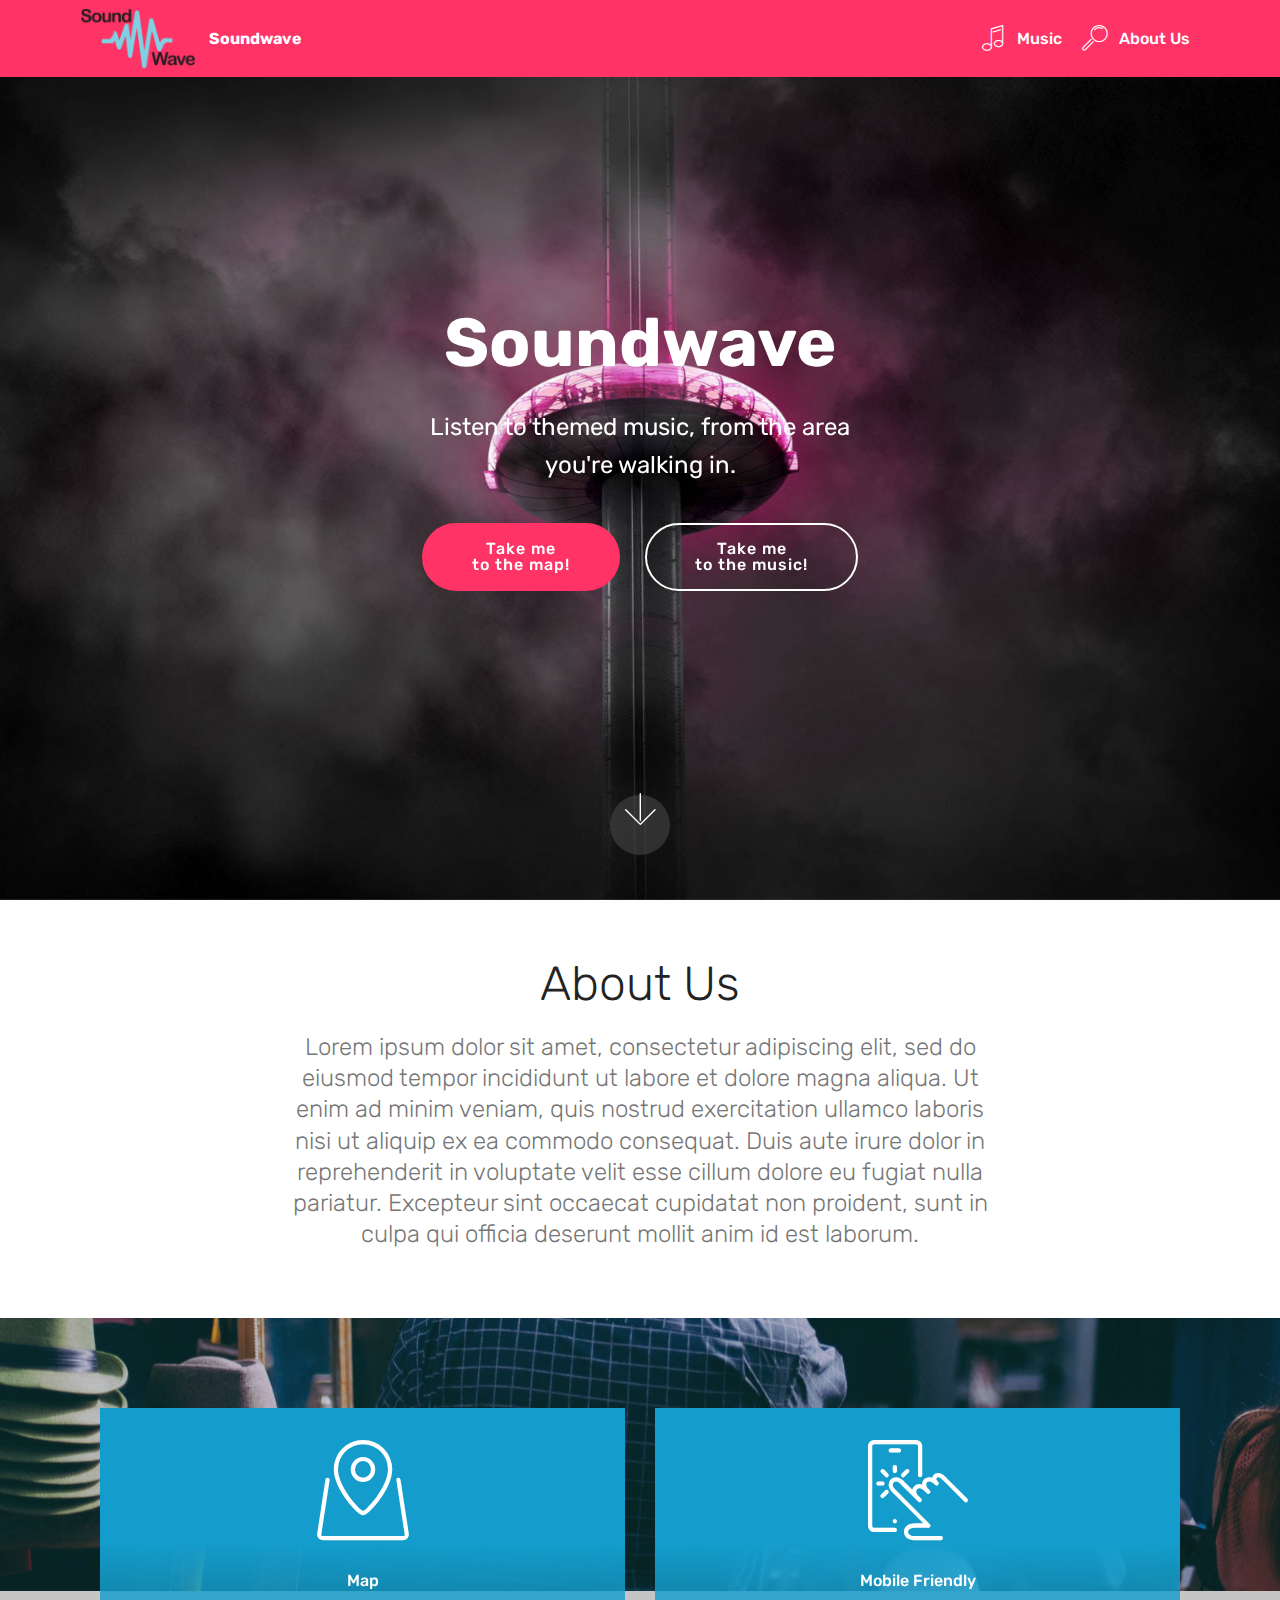
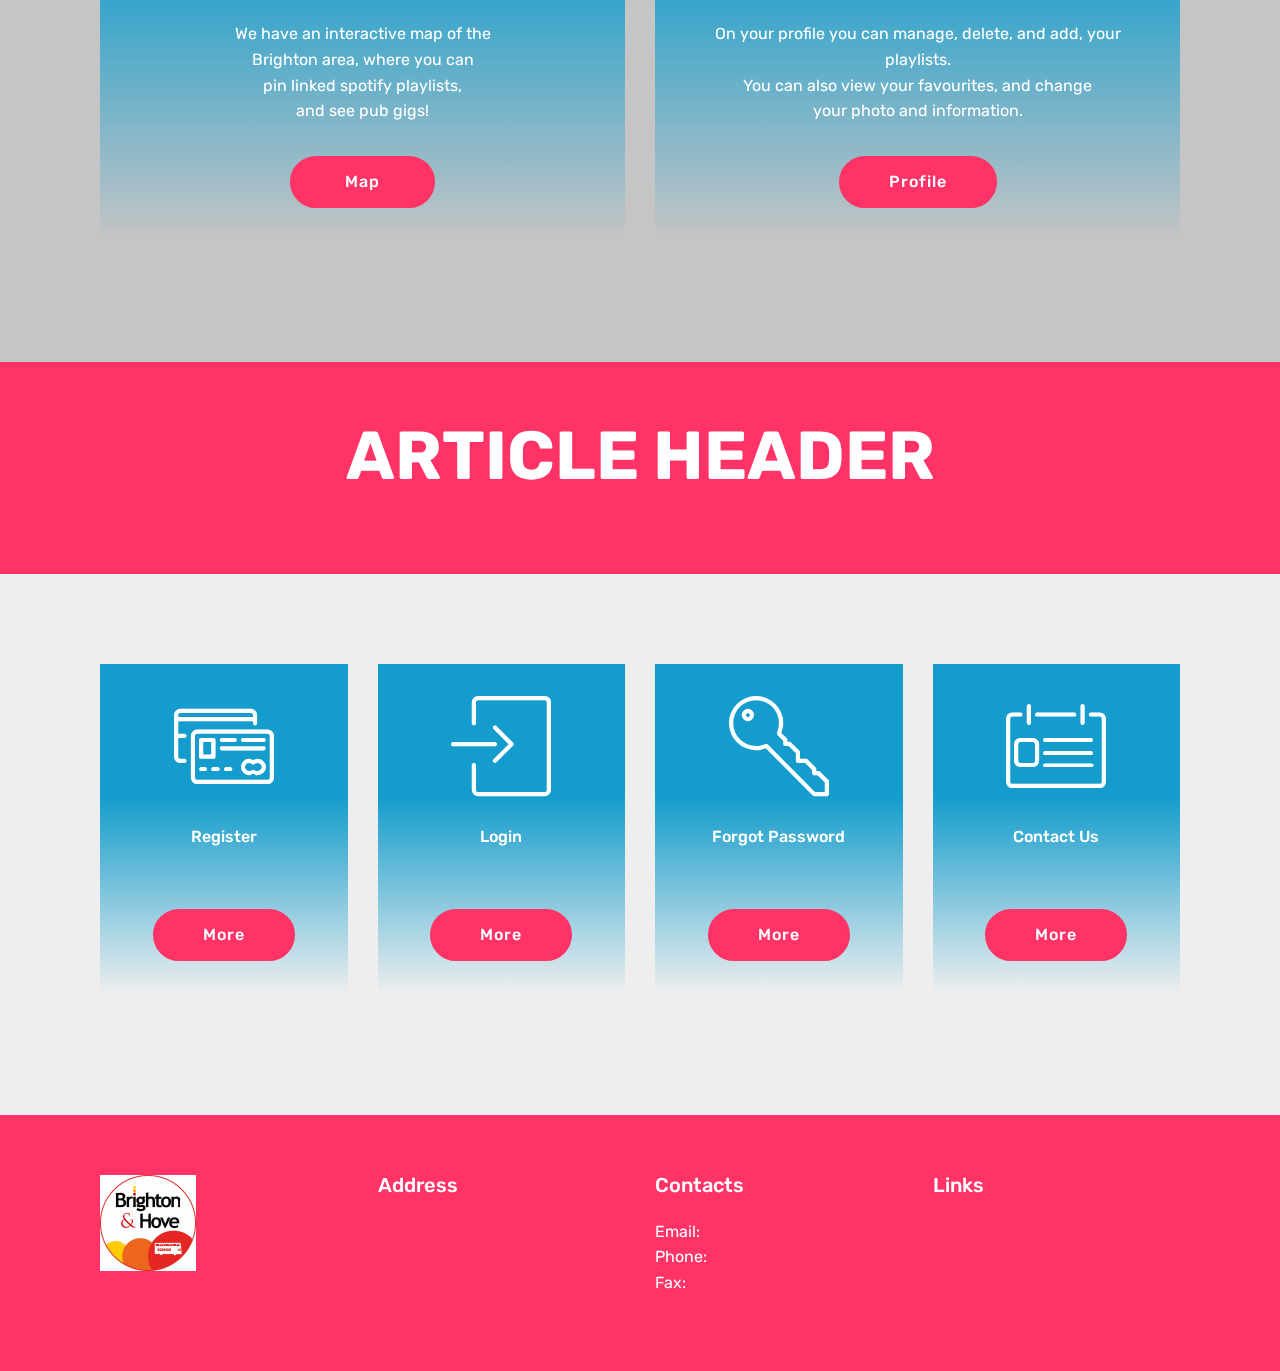
==== commit 245756ec: "Add files via upload" ====
--- a/index.html
+++ b/index.html
@@ -63,7 +63,7 @@
     </nav>
 </section>
 
-<section class="engine"><a href="https://mobirise.me/a">Mobirise review</a></section><section class="cid-qTkA127IK8 mbr-fullscreen mbr-parallax-background" id="header2-1">
+<section class="engine"><a href="https://mobirise.me/x">css templates</a></section><section class="cid-qTkA127IK8 mbr-fullscreen mbr-parallax-background" id="header2-1">
 
     
 
@@ -151,6 +151,92 @@
     </div>
 </section>
 
+<section class="mbr-section content5 cid-qW4oSIiqni" id="content5-v">
+
+    
+
+    
+
+    <div class="container">
+        <div class="media-container-row">
+            <div class="title col-12 col-md-8">
+                <h2 class="align-center mbr-bold mbr-white pb-3 mbr-fonts-style display-1">
+                    ARTICLE HEADER
+                </h2>
+                
+                
+                
+            </div>
+        </div>
+    </div>
+</section>
+
+<section class="features8 cid-qW4o0xmZpB mbr-parallax-background" id="features8-u">
+
+    
+
+    
+
+    <div class="container">
+        <div class="media-container-row">
+
+            <div class="card  col-12 col-md-6 col-lg-3">
+                <div class="card-img">
+                    <span class="mbr-iconfont mbri-credit-card"></span>
+                </div>
+                <div class="card-box align-center">
+                    <h4 class="card-title mbr-fonts-style display-7">Register</h4>
+                    <p class="mbr-text mbr-fonts-style display-7"></p>
+                    <div class="mbr-section-btn text-center"><a href="page7.html" class="btn btn-secondary display-4">
+                            More
+                        </a></div>
+                </div>
+            </div>
+
+            <div class="card  col-12 col-md-6 col-lg-3">
+                <div class="card-img">
+                    <span class="mbr-iconfont mbri-login"></span>
+                </div>
+                <div class="card-box align-center">
+                    <h4 class="card-title mbr-fonts-style display-7">Login</h4>
+                    <p class="mbr-text mbr-fonts-style display-7"></p>
+                    <div class="mbr-section-btn text-center"><a href="page8.html" class="btn btn-secondary display-4">
+                            More
+                        </a></div>
+                </div>
+            </div>
+
+            <div class="card  col-12 col-md-6 col-lg-3">
+                <div class="card-img">
+                    <span class="mbr-iconfont mbri-key"></span>
+                </div>
+                <div class="card-box align-center">
+                    <h4 class="card-title mbr-fonts-style display-7">
+                        Forgot Password</h4>
+                    <p class="mbr-text mbr-fonts-style display-7"></p>
+                    <div class="mbr-section-btn text-center"><a href="page9.html" class="btn btn-secondary display-4">
+                            More
+                        </a></div>
+                </div>
+            </div>
+
+            <div class="card  col-12 col-md-6 col-lg-3">
+                <div class="card-img">
+                    <span class="mbr-iconfont mbri-contact-form"></span>
+                </div>
+                <div class="card-box align-center">
+                    <h4 class="card-title mbr-fonts-style display-7">
+                        Contact Us</h4>
+                    <p class="mbr-text mbr-fonts-style display-7"></p>
+                    <div class="mbr-section-btn text-center"><a href="page4.html" class="btn btn-secondary display-4">
+                            More
+                        </a></div>
+                </div>
+            </div>
+        </div>
+    </div>
+</section>
+
 <section class="cid-qTkAaeaxX5" id="footer1-2">
 
     
@@ -180,7 +266,7 @@
                     Email:&nbsp;<br>Phone:&nbsp;<br>Fax:&nbsp;</p>
             </div>
             <div class="col-12 col-md-3 mbr-fonts-style display-7">
-                <h5 class="pb-3"><a href="page4.html">Contact Us</a></h5>
+                <h5 class="pb-3">Links</h5>
                 <p class="mbr-text"></p>
             </div>
         </div>
--- a/assets/mobirise/css/mbr-additional.css
+++ b/assets/mobirise/css/mbr-additional.css
@@ -1775,7 +1775,7 @@
 .cid-qVHCYCs6HM {
   padding-top: 90px;
   padding-bottom: 90px;
-  background-image: url("../../../assets/images/background6.jpg");
+  background-image: url("../../../assets/images/mbr-1620x1080.jpg");
 }
 .cid-qVHCYCs6HM h4 {
   font-weight: 500;
@@ -1813,6 +1813,55 @@
   padding-top: 1rem;
 }
 .cid-qVHCYCs6HM .card-box .mbr-section-btn a {
+  margin-top: 1rem;
+  margin-bottom: 0;
+}
+.cid-qW4oSIiqni {
+  padding-top: 60px;
+  padding-bottom: 60px;
+  background-color: #ff3366;
+}
+.cid-qW4o0xmZpB {
+  padding-top: 90px;
+  padding-bottom: 90px;
+  background-image: url("../../../assets/images/mbr-1618x1080.jpg");
+}
+.cid-qW4o0xmZpB h4 {
+  font-weight: 500;
+  color: #ffffff;
+}
+.cid-qW4o0xmZpB p {
+  color: #ffffff;
+}
+.cid-qW4o0xmZpB .card {
+  margin-bottom: 2rem;
+}
+.cid-qW4o0xmZpB .card-img {
+  border-radius: 0;
+  padding: 2rem 2rem 0 2rem;
+  background-color: #149dcc;
+}
+.cid-qW4o0xmZpB .card-img span {
+  font-size: 100px;
+  color: #ffffff;
+}
+.cid-qW4o0xmZpB .card-box {
+  padding-bottom: 2rem;
+  background-color: #149dcc;
+  background: linear-gradient(#149dcc, transparent);
+}
+.cid-qW4o0xmZpB .card-box .card-title {
+  margin: 0;
+  padding: 2rem 2rem 0 2rem;
+}
+.cid-qW4o0xmZpB .card-box .mbr-text {
+  margin-bottom: 0;
+  padding: 2rem 2rem 0 2rem;
+}
+.cid-qW4o0xmZpB .card-box .mbr-section-btn {
+  padding-top: 1rem;
+}
+.cid-qW4o0xmZpB .card-box .mbr-section-btn a {
   margin-top: 1rem;
   margin-bottom: 0;
 }
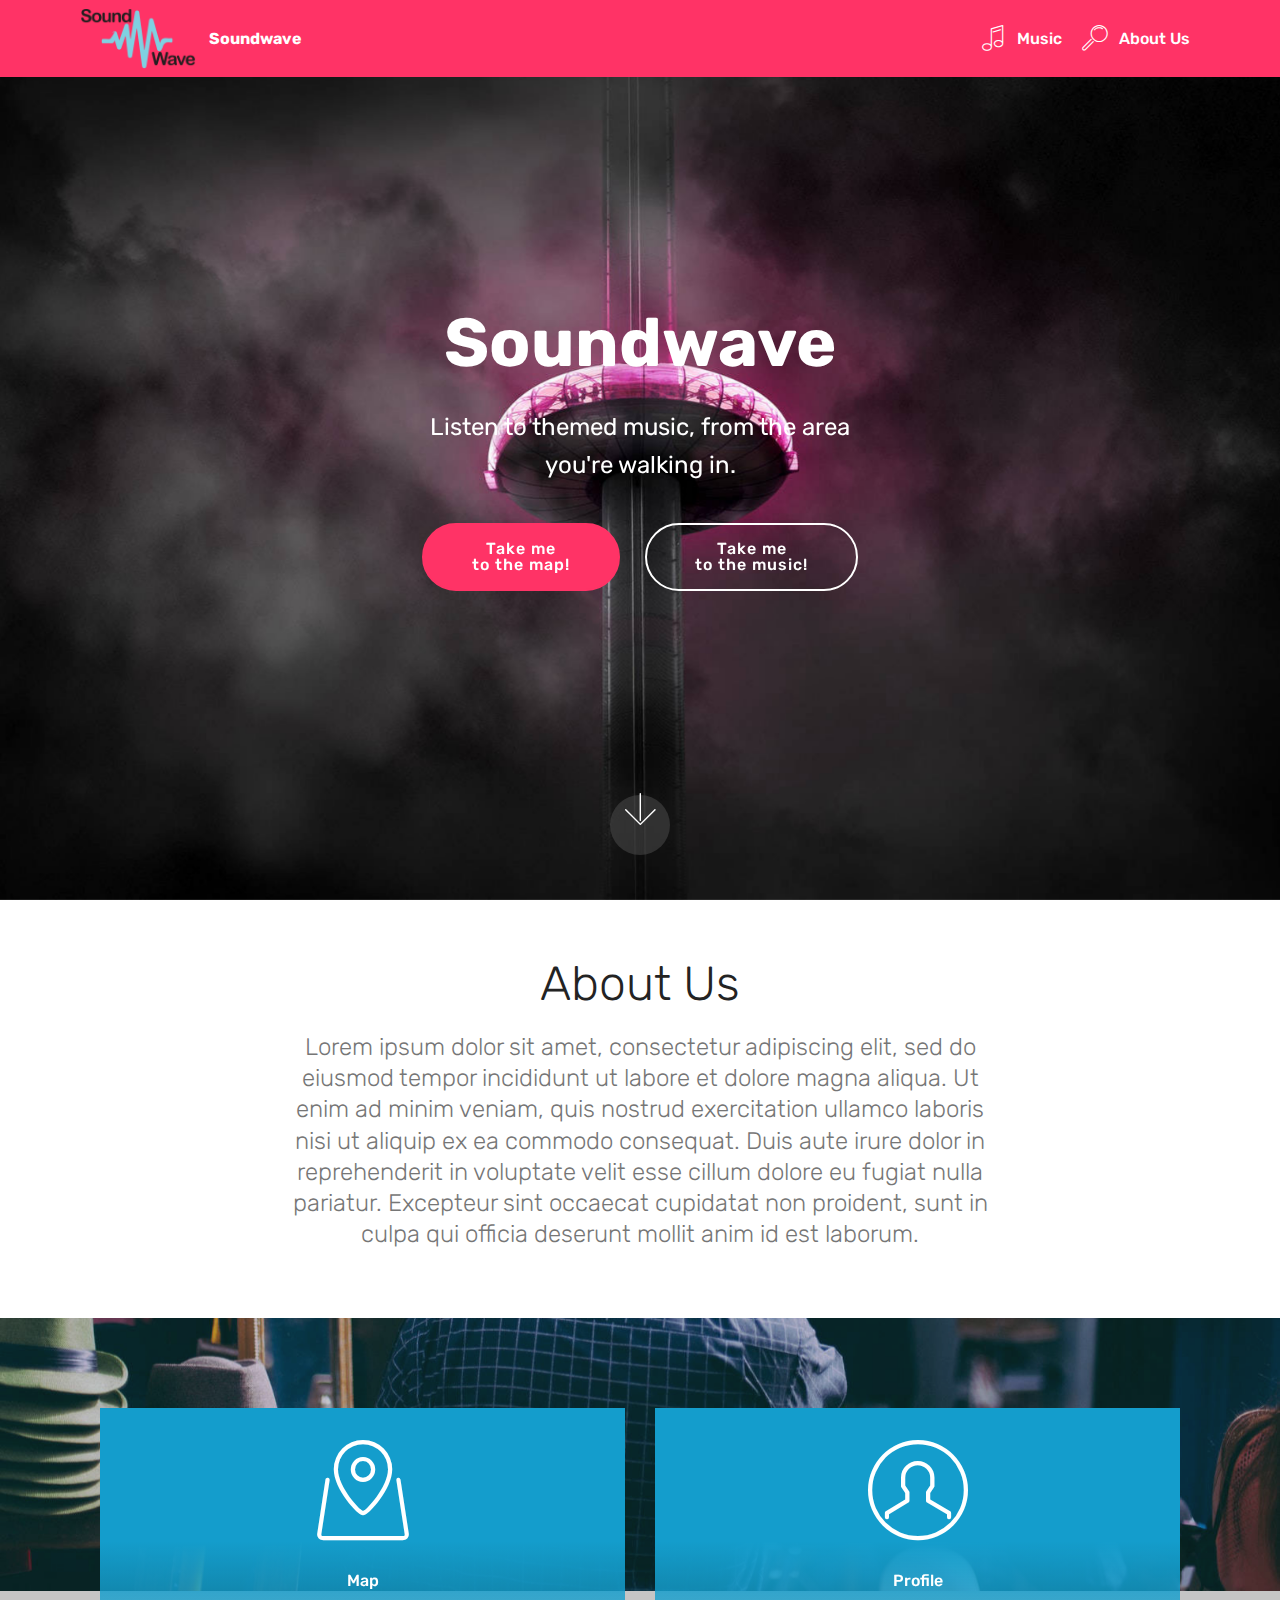
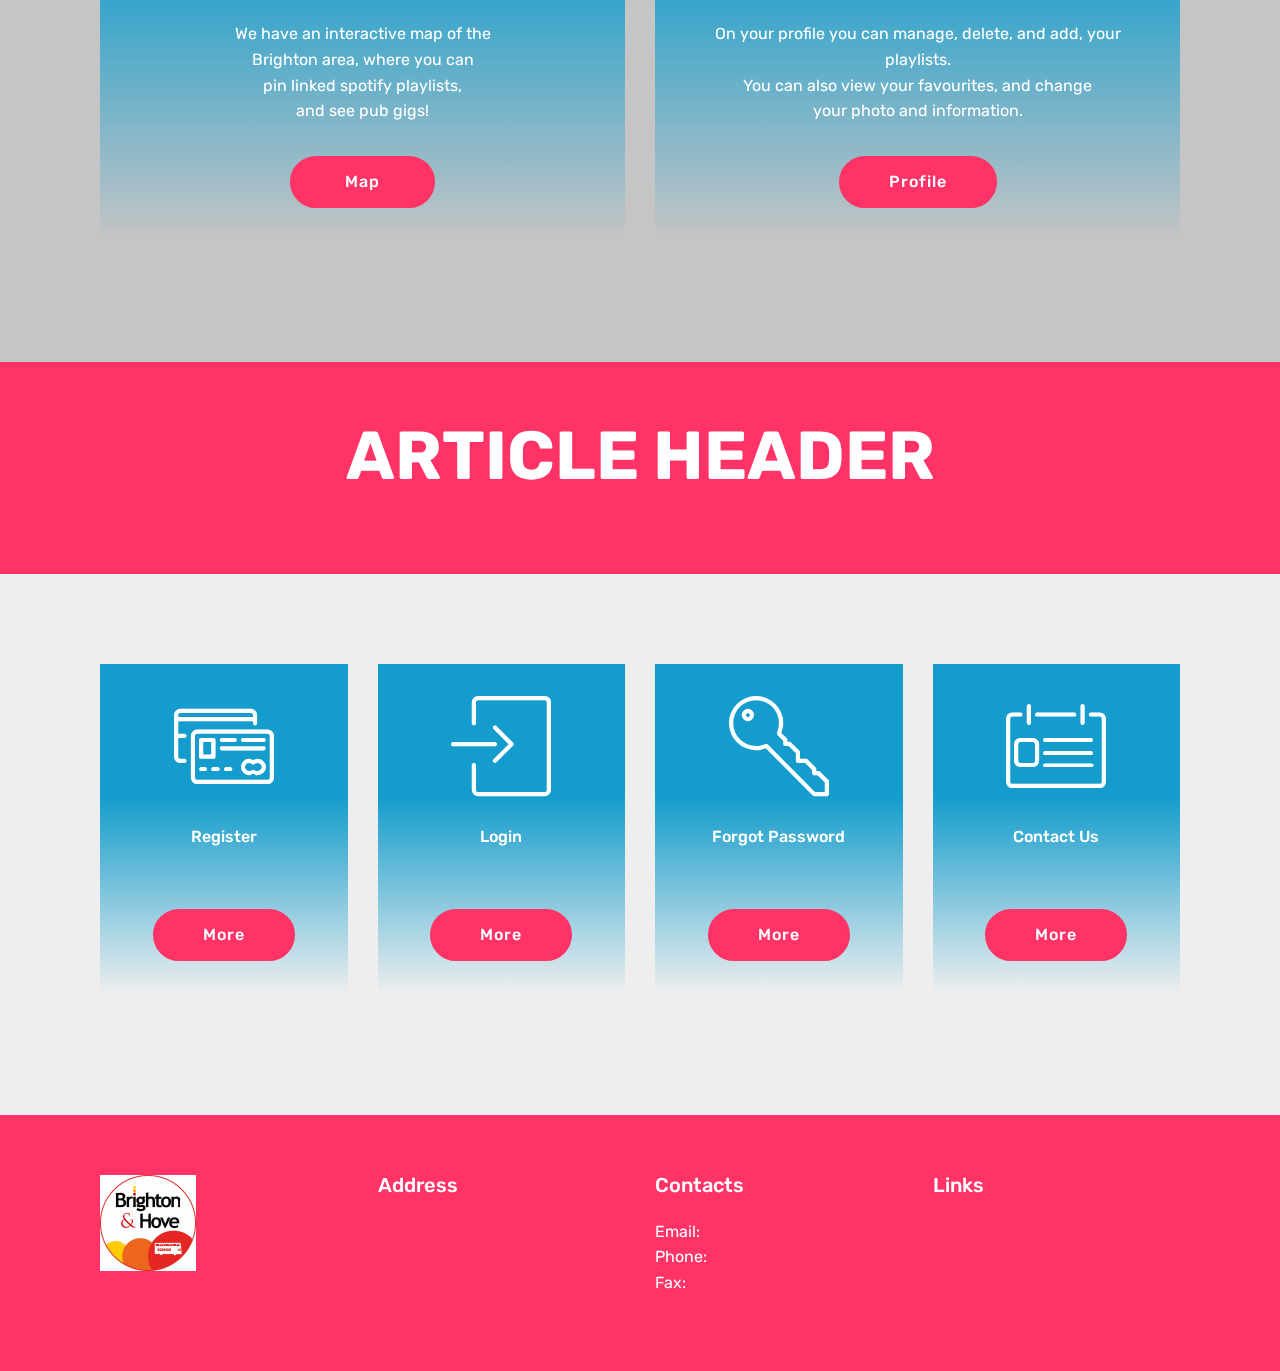
==== commit 96936aaa: "Add files via upload" ====
--- a/index.html
+++ b/index.html
@@ -63,7 +63,7 @@
     </nav>
 </section>
 
-<section class="engine"><a href="https://mobirise.me/x">css templates</a></section><section class="cid-qTkA127IK8 mbr-fullscreen mbr-parallax-background" id="header2-1">
+<section class="engine"><a href="https://mobirise.me/h">create a web page</a></section><section class="cid-qTkA127IK8 mbr-fullscreen mbr-parallax-background" id="header2-1">
 
     
 
@@ -131,12 +131,11 @@
 
             <div class="card  col-12 col-md-6">
                 <div class="card-img">
-                    <span class="mbri-touch mbr-iconfont"></span>
-                </div>
-                <div class="card-box align-center">
-                    <h4 class="card-title mbr-fonts-style display-7">
-                        Mobile Friendly
-                    </h4>
+                    <span class="mbr-iconfont mbri-user"></span>
+                </div>
+                <div class="card-box align-center">
+                    <h4 class="card-title mbr-fonts-style display-7">
+                        Profile</h4>
                     <p class="mbr-text mbr-fonts-style display-7">On your profile you can manage, delete, and add, your playlists. 
 <br>You can also view your favourites, and change<br>your photo and information.</p>
                     <div class="mbr-section-btn text-center"><a href="page1.html" class="btn btn-secondary display-4">
